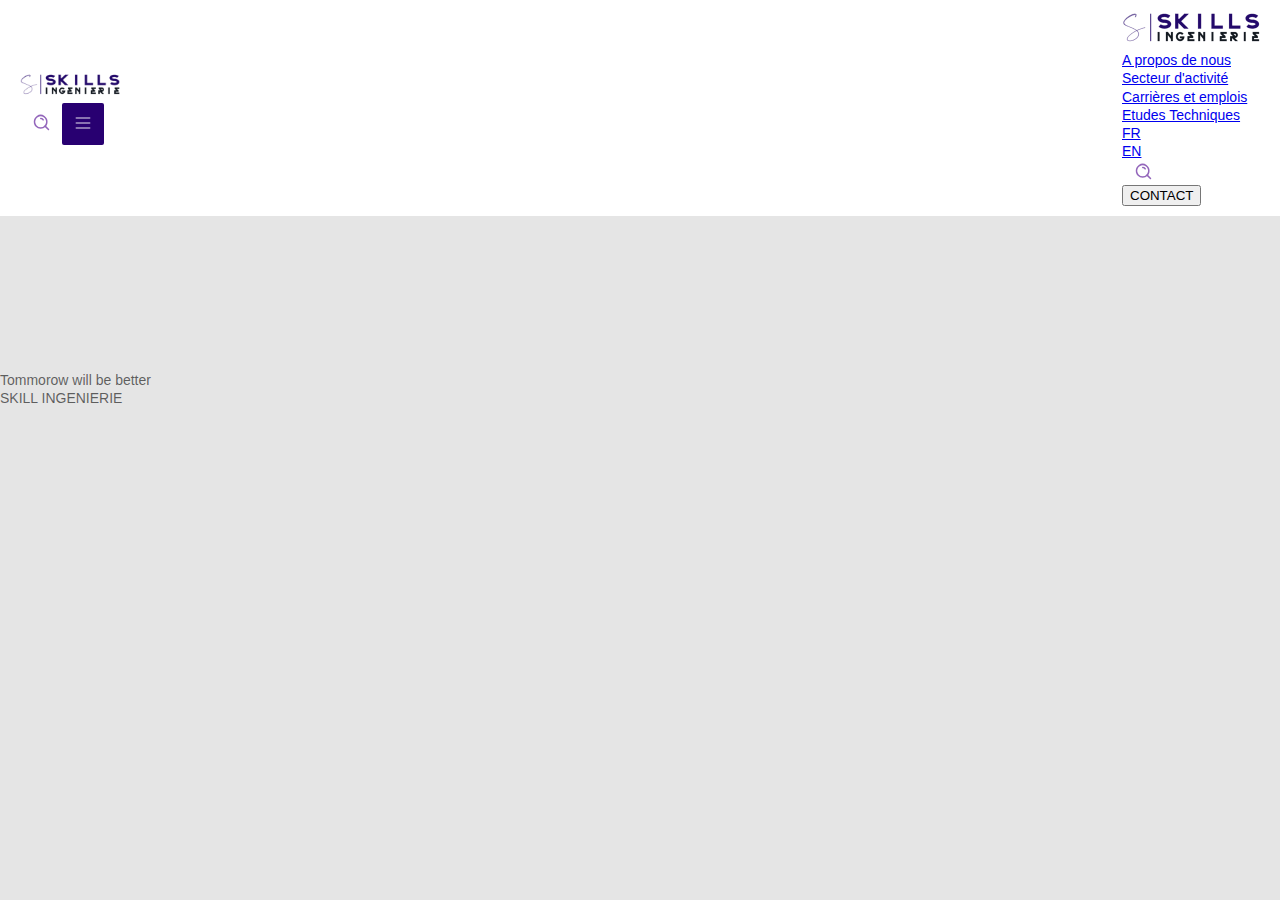
==== Skills_ingenierie/index.html @ a4e81469 "skill ingenierie initialisation" ====
<!DOCTYPE html>
<html lang="en">
<head>
    <meta charset="UTF-8">
    <meta name="viewport" content="width=device-width, initial-scale=1.0">
    <title>SKILLS INGENIERIE - Tomorrow will be better</title>
    <link rel="icon" href="images/icons/icon_l.svg">
    <link rel="stylesheet" href="style.css">
</head>
<body>
    <header class="header">
        <div class="main-header">
            <div class="section-left">
                <div class="logo">
                    <img src="images/logo.png" alt="logo" width="100px" height="auto">
                </div>
            </div>
            <div class="section-right">
                <div class="search-menu">
                    <div class="search">
                        <form action="https://www.google.com?target='_blank'">
                            <input type="text" placeholder="Recherche...">
                        </form>
                           <div>
                            <button type="submit">
                                <i class="search-icon" href="#"></i>
                            </button> 
                           </div>
                                           
                    </div>
                    <div class="menu">
                        <button class="menu-btn">
                            <i class="menu-icon"></i>
                        </button>
                    </div>
                </div>
            </div>
        
        </div>
            <div class="menu-list">
                <a href="#">A propos de nous</a>
                <a href="#">Secteur d'activité</a>
                <a href="#">Carrières et emplois</a>
                <a href="#">Etudes Techniques</a>
            </div>
            <div class="second-header">
                <div class="second-left-section">
                    <div class="logo">
                        <img src="images/logo.png" alt="logo" max-width="138px">
                    </div>
                </div>
                <div class="second-section">
                    <div class="second-menu-list">
                        <div>
                            <a href="#">A propos de nous</a>
                        </div>
                        <div>
                            <a href="#">Secteur d'activité</a>
                        </div>
                        <div>
                            <a href="#">Carrières et emplois</a>
                        </div>
                        <div>
                            <a href="#">Etudes Techniques</a>
                        </div>
                    </div>
                </div>
                <div class="second-right-section">
                        <div class="language">
                            <div class="fr">
                                <a href="#">FR</a>
                            </div>
                            <div class="en">
                                <a href="#">EN</a>
                            </div>
                        </div>
                        <div class="search">
                            <form action="https://www.google.com?target='_blank'">
                                <input type="text" placeholder="Recherche...">
                            </form>
                               <div>
                                <button type="submit">
                                    <i class="search-icon" href="#"></i>
                                </button> 
                               </div>
                                               
                        </div>
                        <div class="Contact">
                            <button class="contact-btn">
                                <a class="contact-link">CONTACT</a>
                            </button>
                        </div>
                </div>
            </div>
            
    </header>
    <main class="main">
        <section>
            <video class="bg-v" src="videos/video.mp4" autoplay muted loop playsinline>
            </video>
            <div class="slogan">
                <div class="text">
                    Tommorow will be better
                </div>
                <div class="name">
                    SKILL INGENIERIE
                </div>
            </div>
        </section>
        <!-- <section class="product-list">
            <div class="product">
                A
            </div>
            <div class="product">
                B
            </div>
            <div class="product">
                C
            </div>
            <div class="product">
                D
            </div>
            <div class="product">
                E
            </div>
        </section> -->
    </main>
    <footer class="footer">

    </footer>
    <script src="script.js"></script>
</body>
</html>
---- Skills_ingenierie/style.css ----
*, *::before, *::after{
    box-sizing: border-box;
}

body{
    /* background-color: #f1f1f1; */
    font-family:"Cairo", sans-serif;
    font-size: 14px;
    line-height: 1.3;
    margin: 0;
    color: rgba(0, 0, 0, 0.6);
    background:rgba(0, 0, 0, 0.1);
    }
/* ----------------------------------------------------header------------------------------------------------------------ */
.header{
    position: sticky;
    top: 0px;
    display: flex;
    flex-wrap: wrap;
    justify-content: space-between;
    align-items: center;
    padding: 10px 20px;
    background-color: white;
}
.search-menu{
    display: flex;
    align-items: center;
}
 .search{
    position: relative;
    display: flex;
 }

.search-icon{
    content: '';
    display: inline-block;
    width: 30px;
    height: 25px;
    vertical-align: middle;
    margin-top: -2px;
    /* margin-right: 8px; */
    opacity: 0.6;
    background: url(images/icons/search.svg) center center / contain no-repeat;
}

.search button {
    position: relative;
    /* right: 0;
    top: 0;
    bottom: 0;  */
    background: none;
    border: none;
    cursor: pointer;
}

.search input[type="text"] {
    display: inline-block;
    position: absolute;
    right: 50px; /* Position initiale */
    top: -9px;
    width: 0;
    opacity: 0; /* Initialement transparent */
    transition: width 0.4s linear, opacity 0.4s linear; /* Transition sur largeur et opacité */
    font-size: 16px;
    padding: 8px;
    margin-right: 10px;
    border: 1px dashed #000000;
    border-radius: 0;
    outline: none;
}

.search input::placeholder {
    color: #462c86;
  }
  
/* ----------------------------------Menu--------------------------- */
.menu-btn{
    width: 42px;
    height: 42px;
    border: none;
    border-radius: 2px;
    background-color: #280071;
    text-align: center;
}

.menu-icon{
    content: '';
    display: inline-block;
    width: 20px;
    height: 20px;
    vertical-align: middle;
    margin-top: -2px;
    opacity: 0.6;
    background: url(images/icons/menu1.svg) center center / contain no-repeat;
}

.menu-list{
    display: none;
    flex-direction: column;
    width: 100%;
    /* background: #626161; */
}

.menu-list a{
    text-decoration: none;
    color: #270070;
    padding: 15px 20px;
}

.menu-list a:hover{
    color: #000000;
}

/* ------------------------------------main-------------- */
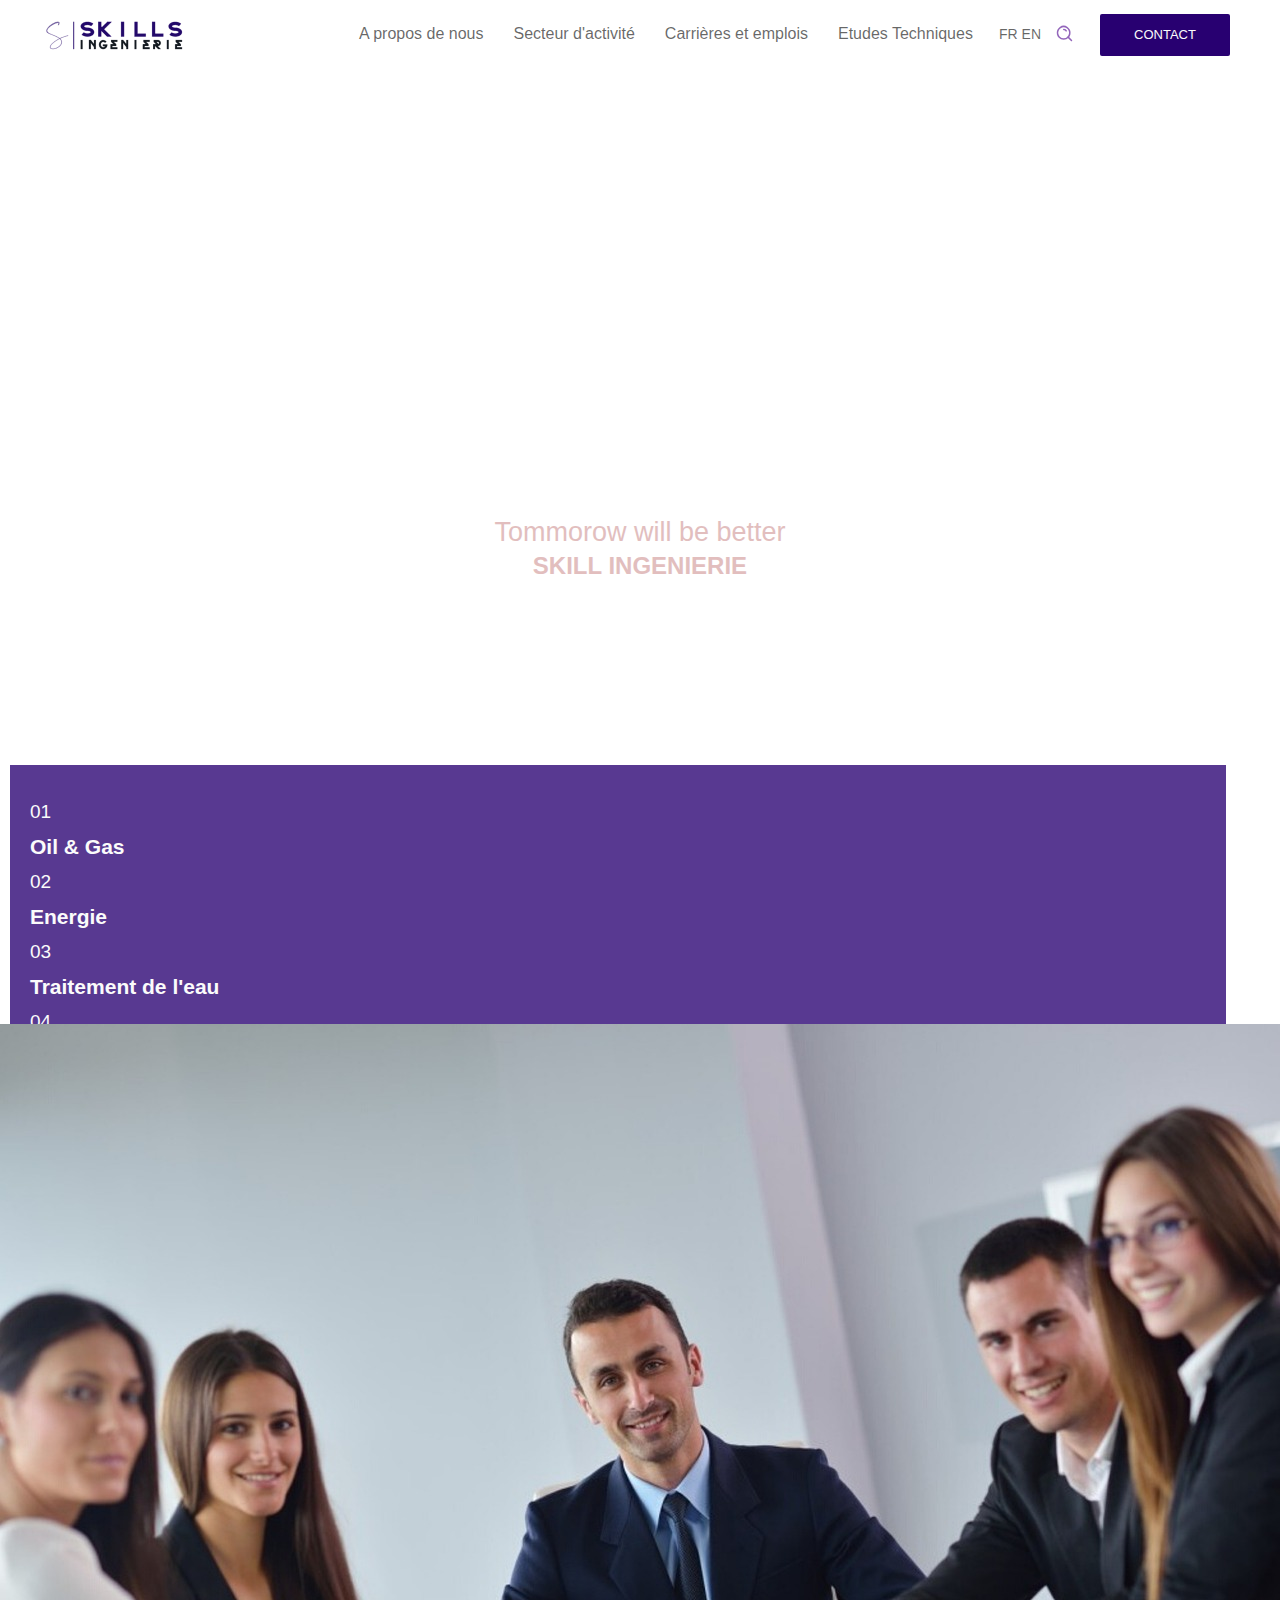
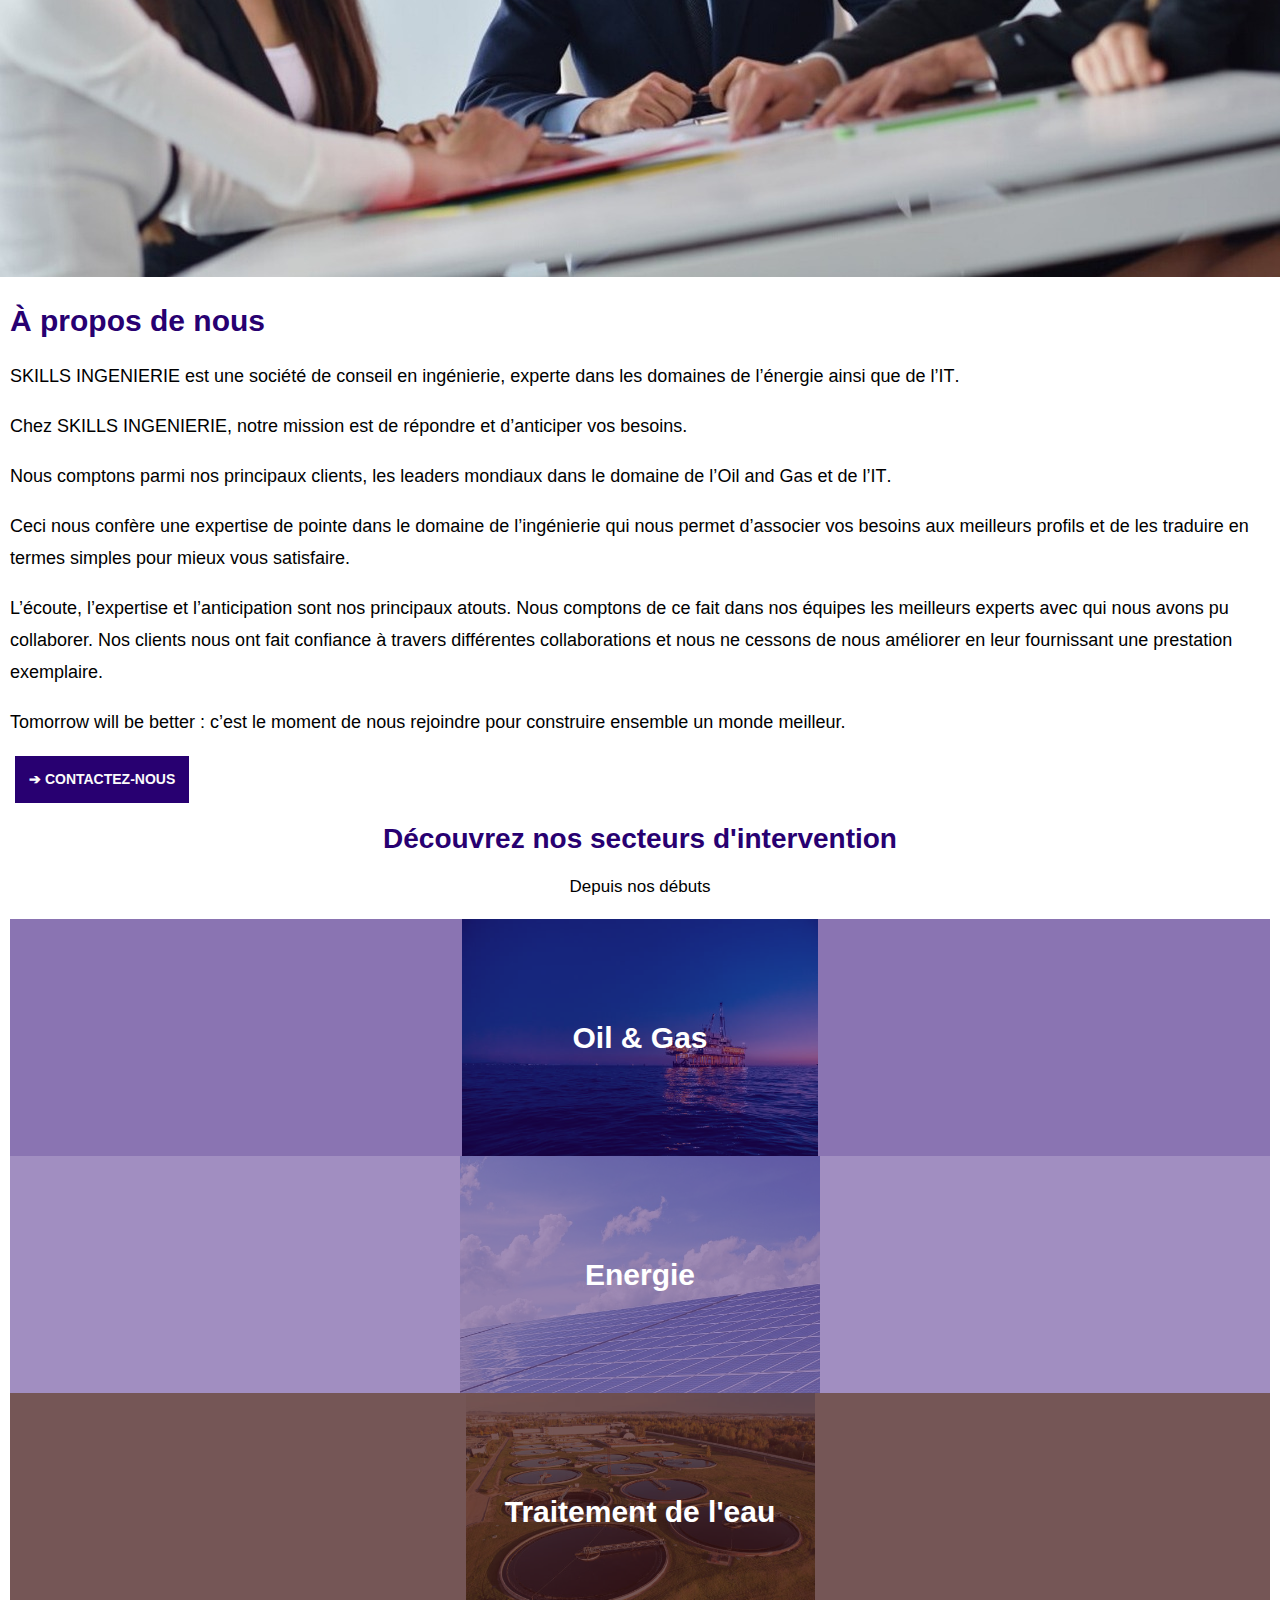
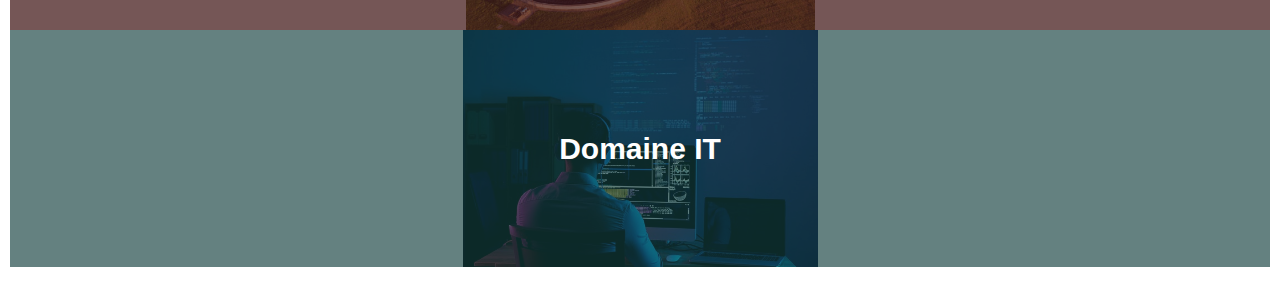
==== commit fbdd11c9: "skill ingenierie:index section product-about_us-areas uploaded" ====
--- a/Skills_ingenierie/index.html
+++ b/Skills_ingenierie/index.html
@@ -96,34 +96,109 @@
     </header>
     <main class="main">
         <section>
-            <video class="bg-v" src="videos/video.mp4" autoplay muted loop playsinline>
-            </video>
-            <div class="slogan">
-                <div class="text">
-                    Tommorow will be better
-                </div>
-                <div class="name">
-                    SKILL INGENIERIE
-                </div>
-            </div>
-        </section>
-        <!-- <section class="product-list">
+            <div class="background-video">
+                <video class="bg-v" src="videos/video.mp4" autoplay muted loop playsinline>
+                </video>
+            </div>
+            <div class="overlay">
+                <div class="slogan">
+                    <h2>Tommorow will be better</h2>
+                    <h1>SKILL INGENIERIE</h1>
+                </div>
+            </div>
+        </section>
+        <section>
             <div class="product">
-                A
-            </div>
-            <div class="product">
-                B
-            </div>
-            <div class="product">
-                C
-            </div>
-            <div class="product">
-                D
-            </div>
-            <div class="product">
-                E
-            </div>
-        </section> -->
+                <div class="item">
+                    <h3>01</h3>
+                    <h2>Oil & Gas</h2>
+                </div>
+
+                <div class="item">
+                    <h3>02</h3>
+                    <h2>Energie</h2>
+                </div>
+                
+                <div class="item">
+                    <h3>03</h3>
+                    <h2>Traitement de l'eau</h2>
+                </div>
+                
+                <div class="item">
+                    <h3>04</h3>
+                    <h2>Domaine IT</h2>
+                </div>
+            </div>
+        </section>
+        <section class="about-us">
+            <div class="illustrate">
+                <img src="images/meeting.jpg" alt="Team-work">
+            </div>
+            <div class="description">
+                <h1>&#192; propos de nous</h1>
+                <p>
+                   <strong>SKILLS INGENIERIE</strong>  est une société de conseil en ingénierie, experte dans les domaines de l’énergie ainsi que de <strong>l’IT</strong>.
+                </p>
+                <p>
+                    Chez <strong>SKILLS INGENIERIE</strong>, notre mission est de répondre et d’anticiper vos besoins.
+                </p>
+                <p>
+                    Nous comptons parmi nos principaux clients, les leaders mondiaux dans le domaine de l’<strong>Oil</strong> and Gas et de <strong>l’IT</strong>.
+                </p>
+                <p>
+                    Ceci nous confère une expertise de pointe dans le domaine de l’ingénierie qui nous permet d’associer vos besoins aux meilleurs profils et de les traduire en termes simples pour mieux vous satisfaire.
+                </p>
+                <p>
+                    L’écoute, l’expertise et l’anticipation sont nos principaux atouts. Nous comptons de ce fait dans nos équipes les meilleurs experts avec qui nous avons pu collaborer. Nos clients nous ont fait confiance à travers différentes collaborations et nous ne cessons de nous améliorer en leur fournissant une prestation exemplaire. 
+                </p>
+                <p>
+                    <strong>Tomorrow will be better</strong> : c’est le moment de nous rejoindre pour construire ensemble un monde meilleur.
+                </p>
+            </div>
+        </section>
+        <section class="contact-us">
+            <div class="button">
+                <a href="#">&#10132; CONTACTEZ-NOUS</a>
+            </div>
+        </section>
+        <section class="areas">
+            <div class="title">
+                <h1>Découvrez nos secteurs d'intervention</h1>
+            </div>
+            <div class="subtitle">
+                Depuis nos débuts
+            </div>
+            <div class="areas-illustration">
+                <div class="area-content oil-gas">
+                    <div class="oil-bg">
+                        <a class="oil">
+                            Oil & Gas
+                        </a>
+                    </div>
+                </div>
+                <div class="area-content area-energie">
+                    <div class="energie-bg">
+                        <a class="energie">
+                            Energie
+                        </a>
+                    </div>
+                </div>
+                <div class="area-content area-water">
+                    <div class="water-bg">
+                        <a class="water">
+                            Traitement de l'eau
+                        </a>
+                    </div>
+                </div>
+                <div class="area-content area-tech">
+                    <div class="tech-bg">
+                        <a class="tech">
+                            Domaine IT
+                        </a>
+                    </div>
+                </div>
+            </div>
+        </section>
     </main>
     <footer class="footer">
 
--- a/Skills_ingenierie/style.css
+++ b/Skills_ingenierie/style.css
@@ -9,19 +9,42 @@
     line-height: 1.3;
     margin: 0;
     color: rgba(0, 0, 0, 0.6);
-    background:rgba(0, 0, 0, 0.1);
+    background:rgb(255, 255, 255);
+    }
+
+    a{
+        text-decoration: none;
+        color: inherit;
     }
 /* ----------------------------------------------------header------------------------------------------------------------ */
 .header{
-    position: sticky;
-    top: 0px;
     display: flex;
     flex-wrap: wrap;
     justify-content: space-between;
     align-items: center;
     padding: 10px 20px;
     background-color: white;
-}
+    padding: 5px 0;
+    height: auto;
+}
+
+.main-header{
+    display: flex;
+    justify-content: space-between;
+    width: 100%;
+}
+
+.second-header{
+    display: none;
+}
+
+.logo{
+    padding: 13px 0;
+    margin-left: 10px;
+    max-width: 138px;
+    /* height: 37px; */
+}
+
 .search-menu{
     display: flex;
     align-items: center;
@@ -81,17 +104,19 @@
     border-radius: 2px;
     background-color: #280071;
     text-align: center;
+    margin-right: 10px;
 }
 
 .menu-icon{
-    content: '';
+    content: url('images/icons/menu1.svg');
+    color: #fbfbfb;
     display: inline-block;
     width: 20px;
     height: 20px;
     vertical-align: middle;
     margin-top: -2px;
     opacity: 0.6;
-    background: url(images/icons/menu1.svg) center center / contain no-repeat;
+    /* background: url(images/icons/menu1.svg) center center / contain no-repeat; */
 }
 
 .menu-list{
@@ -111,4 +136,272 @@
     color: #000000;
 }
 
+
+
 /* ------------------------------------main-------------- */
+
+.background-video{
+    position: relative;
+    width: 100%;
+    height: 75vh;
+    overflow: hidden;
+}
+
+.bg-v{
+    /* width: 100%;
+    height: 100vh;
+    position: absolute;
+    overflow: hidden; */
+    position: absolute;
+    top: 0;
+    left: 0;
+    width: 100%;
+    height: 100%;
+    object-fit: cover; /* Important pour que la vidéo couvre toute la surface */
+    /* transform: translate(-50%, -52%); */
+    z-index: -1;
+}
+
+
+.overlay{
+    position: absolute;
+    top: 12%;
+    left: 0;
+    z-index: -1;
+    width: 100%;
+    height: 100%;
+    display: flex;
+    flex-direction: column;
+    justify-content: center;
+    align-items: center;
+    text-align: center;
+}
+
+.slogan{
+    color: #e2bebe;
+    margin-bottom: 20px;
+}
+
+.slogan h1{
+    font-size: 1.5rem;
+    font-weight: 600;
+    margin: 0;
+}
+
+.slogan h2{
+    font-size: 27px;
+    font-weight: 500;
+    margin: 0;
+}
+
+.product{
+    position: absolute;
+    top: 85%;
+    width: 95%;
+    z-index: -1;
+    padding: 20px;
+    margin-left: 10px;
+    background: rgba(40, 0, 113, 0.775);
+}
+
+.item{
+    color: #fbfbfb;
+    line-height: 1rem;
+}
+
+.item h3{
+    font-size: 19px;
+    font-weight: 500;
+}
+.about-us{
+    position: relative;
+    margin-top: 280px;
+    /* top: 170%; */
+}
+
+.illustrate img{
+    width: 100%;
+    height: 100%;
+    object-fit: contain;
+}
+
+.description{
+    padding-left: 10px;
+}
+
+.description h1{
+    color: #280071;
+    font-size: 30px;
+}
+
+.description p{
+    color: #000000;
+    font-size: 18px;
+    line-height: 2rem;
+    font-weight: 100;
+}
+
+.button{
+    display: inline-block;
+    margin: 0 15px;
+    padding: 13px;
+    border: solid 1px #280071;
+    background-color: #280071;
+}
+
+.button a{
+    color: #fbfbfb;
+    font-weight: bold;
+}
+
+.title ,.subtitle{
+    display: flex;
+    justify-content: space-around;
+}
+
+.title h1{
+    font-size: 28px;
+    font-weight:600;
+    text-align: center;
+    color: #280071;
+}
+
+.subtitle{
+    font-size: 17px;
+    font-weight: 300;
+    color: #000000;
+}
+
+.areas-illustration{
+    margin: 20px 10px;
+    display: flex;
+    flex-direction: column;
+}
+
+.area-content {
+    width: 100%;
+    height: 237px;
+    background-position: center center;
+    background-repeat: no-repeat;
+    background-size: contain;
+}
+
+.oil-gas{
+    background-image: url(images/oil&gas3.jpg);
+}
+.area-tech{
+    background-image: url(images/software.jpg);
+}
+
+.area-energie {
+    background-image: url(images/photovoltaic.jpg);
+}
+
+.area-water {
+    background-image: url(images/water2.jpg);
+}
+
+.area-content div{
+    position: relative;
+    z-index: 0;
+    width: calc(100%);
+    height: calc(100%);
+    display: flex;
+    justify-content: center;
+    align-items: center;
+    background-color: #2800718b; 
+}
+
+.area-content .energie-bg{
+    background-color: #765ba5af;
+}
+.area-content .water-bg{
+    background-color: #3f1313b7;
+}
+.area-content .tech-bg{
+    background-color: #133f3da7;
+}
+
+.oil,
+.energie,
+.water,
+.tech{
+    color: #ffff;
+    font-size: 30px;
+    font-weight: bold;
+}
+/*--------------------------------------media-------------------*/
+@media screen and (min-width : 560px) {
+    .main-header{
+        display: none;
+    }
+
+    .second-header{
+        display: flex;
+        justify-content: space-between;
+        width: 100%;
+        height: 59px;
+    }
+
+    .second-header{
+        max-width: 1240px;
+        margin: 0 auto;
+        padding: 0 15px;
+    }
+
+    .second-section{
+        /* margin: 20px 0; */
+        display: flex;
+        align-items: center;
+    }
+
+    .second-left-section{
+        width: 300px;
+    }
+
+    .second-right-section{
+        display: flex;
+        align-items: center;
+    }
+    
+    .language{
+        display: flex;
+        align-items: center;
+    }
+
+    .language div{
+        text-decoration: none;
+        margin: 0 2px;
+    }
+
+    .language a{
+        text-decoration: none;
+    }
+
+    .contact-btn{
+        width: 130px;
+        height: 42px;
+        margin: 0 15px;
+        border: none;
+        border-radius: 2px;
+        background-color: #280071;
+        text-align: center;
+    }
+
+    .contact-link{
+        color:#fbfbfb;
+        font-size: 13px;
+    }
+
+    .second-menu-list{
+        display: flex;
+        justify-content: space-between;
+        font-size: 16px;
+    }
+
+    .second-menu-list a{
+        text-decoration: none;
+        padding: 0 15px;
+        
+    }
+}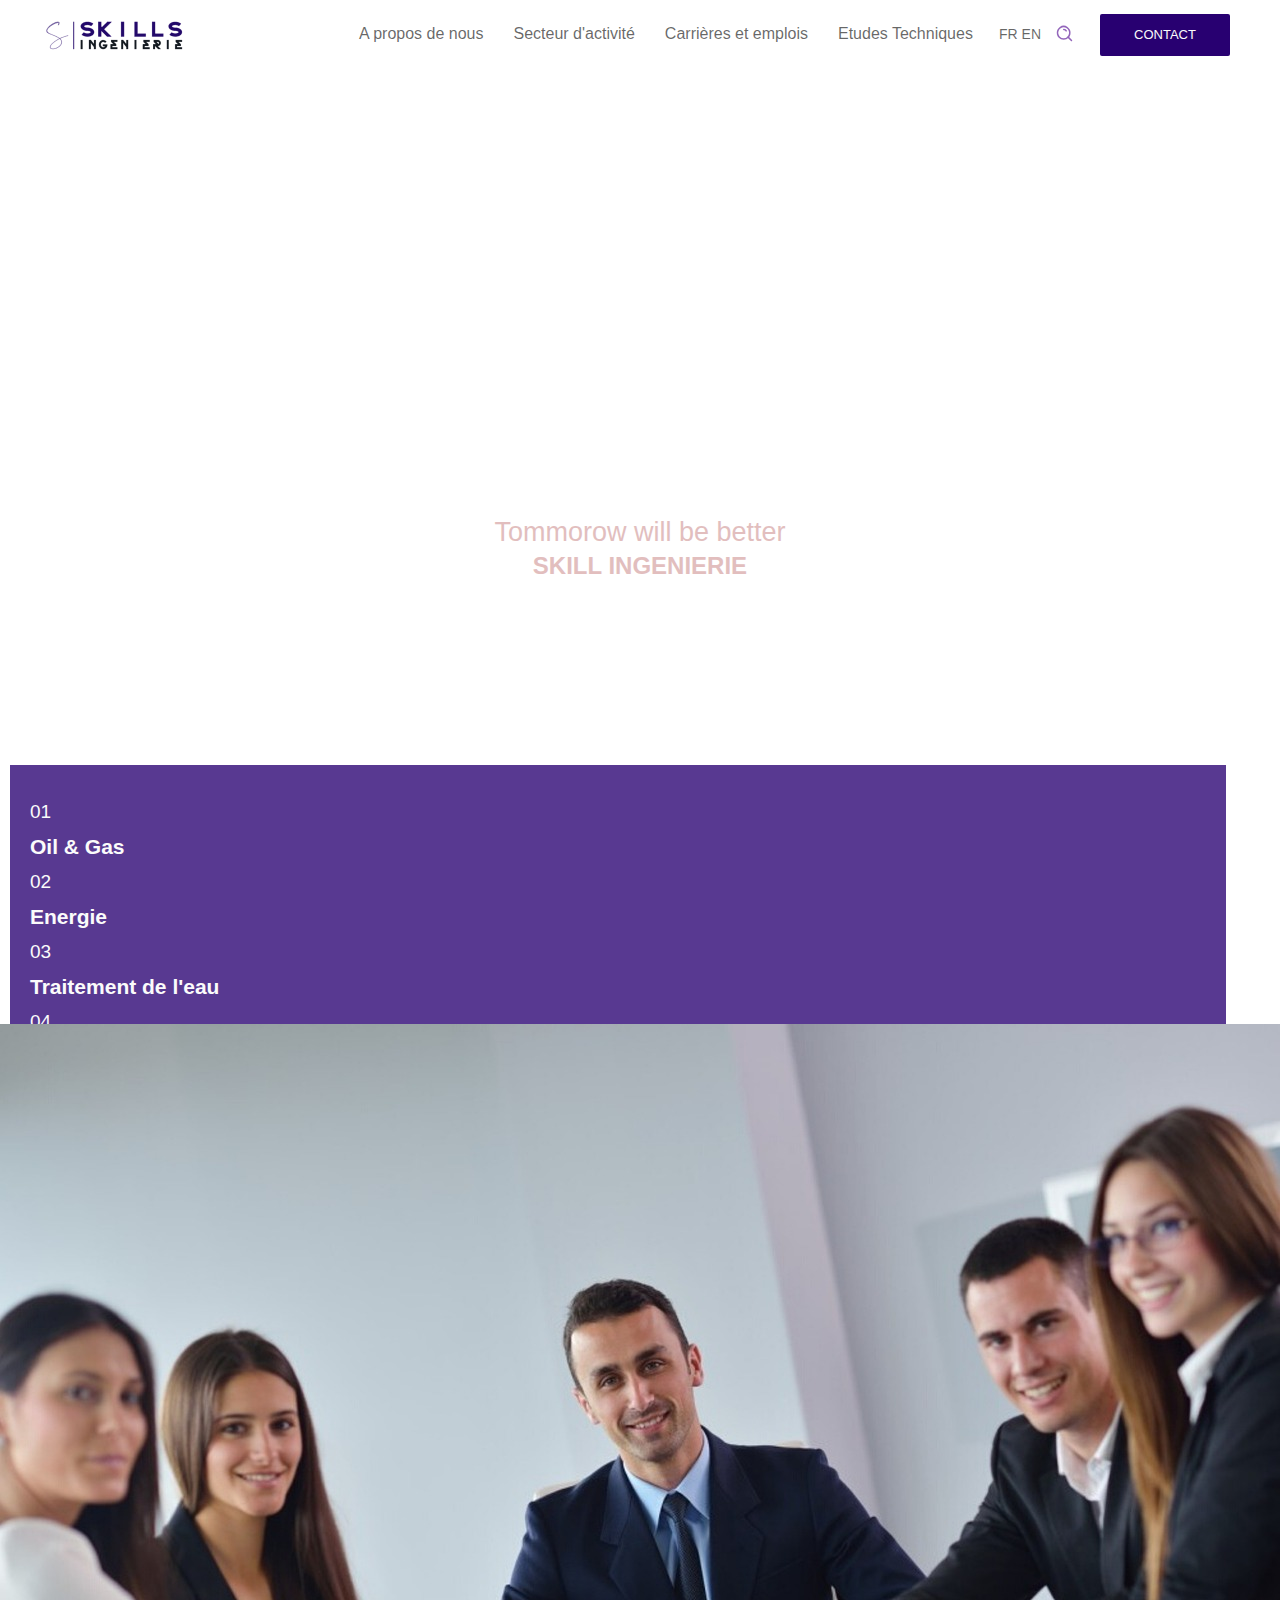
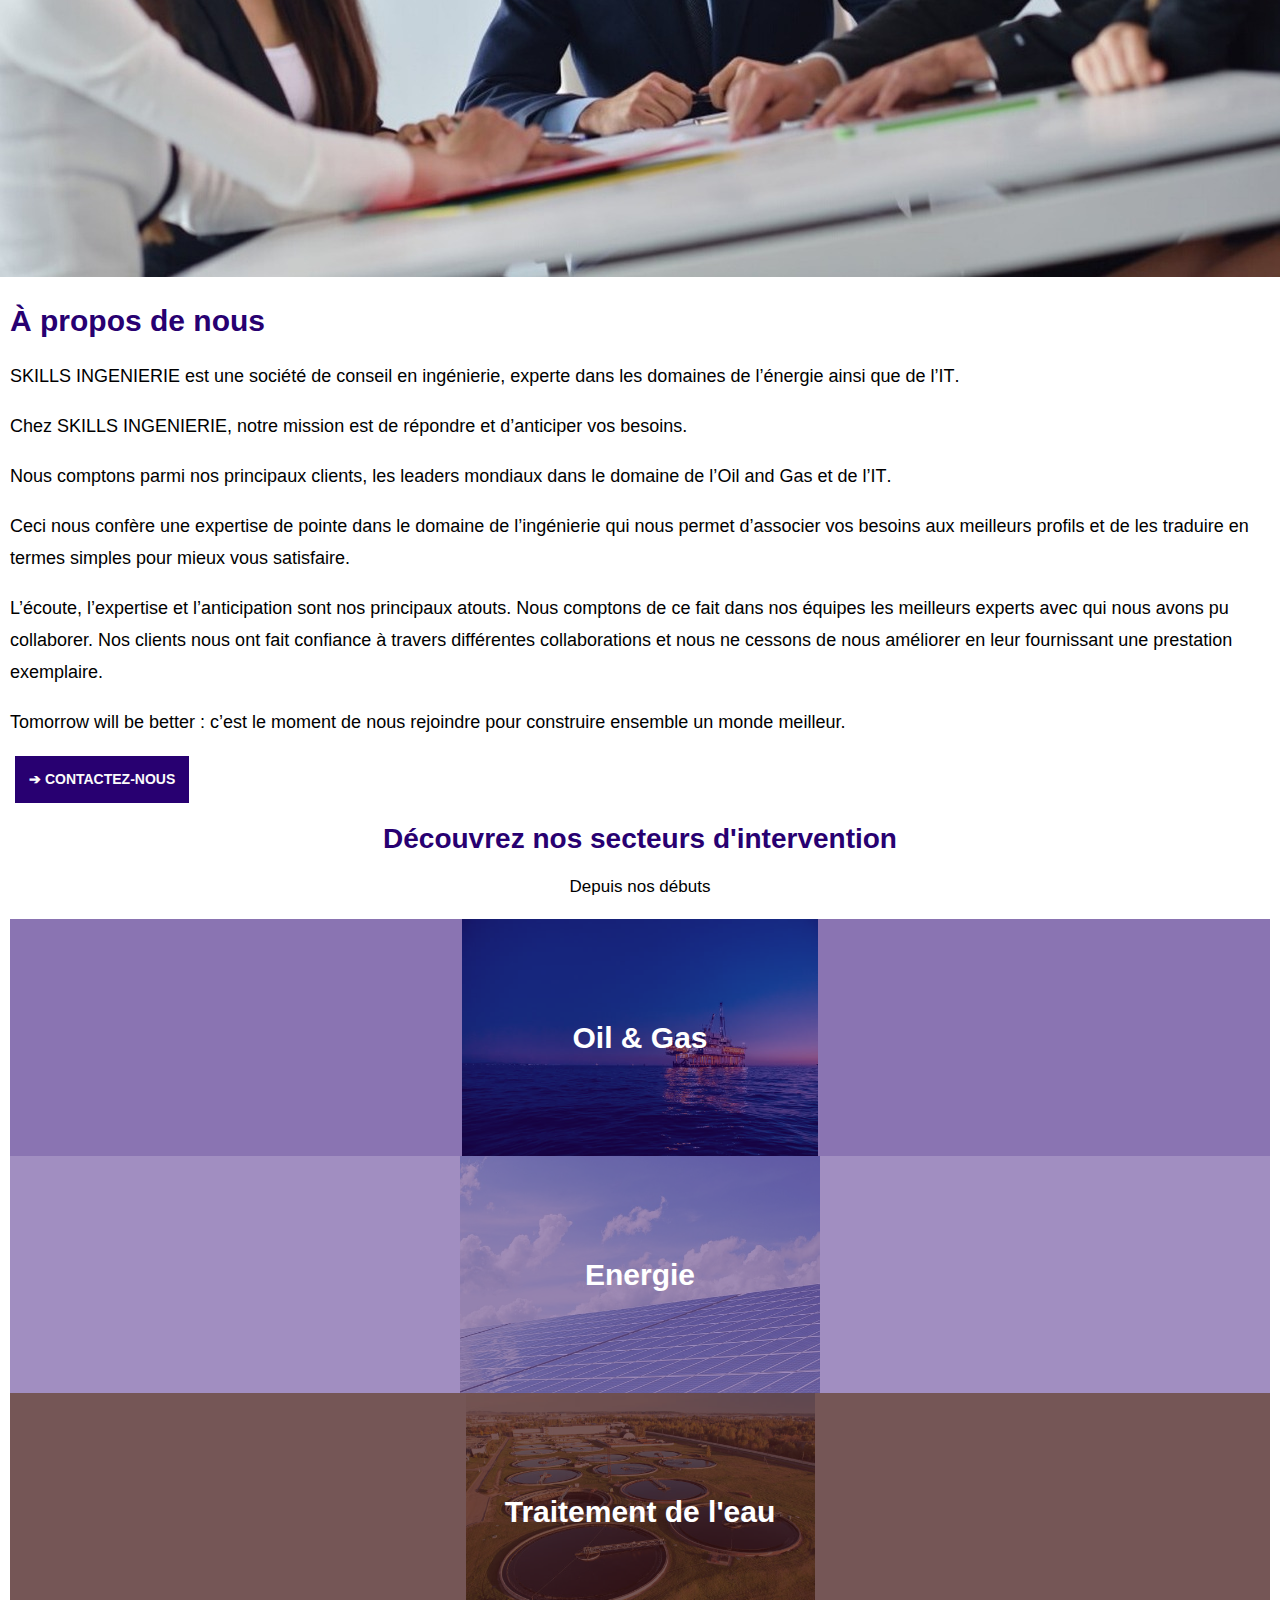
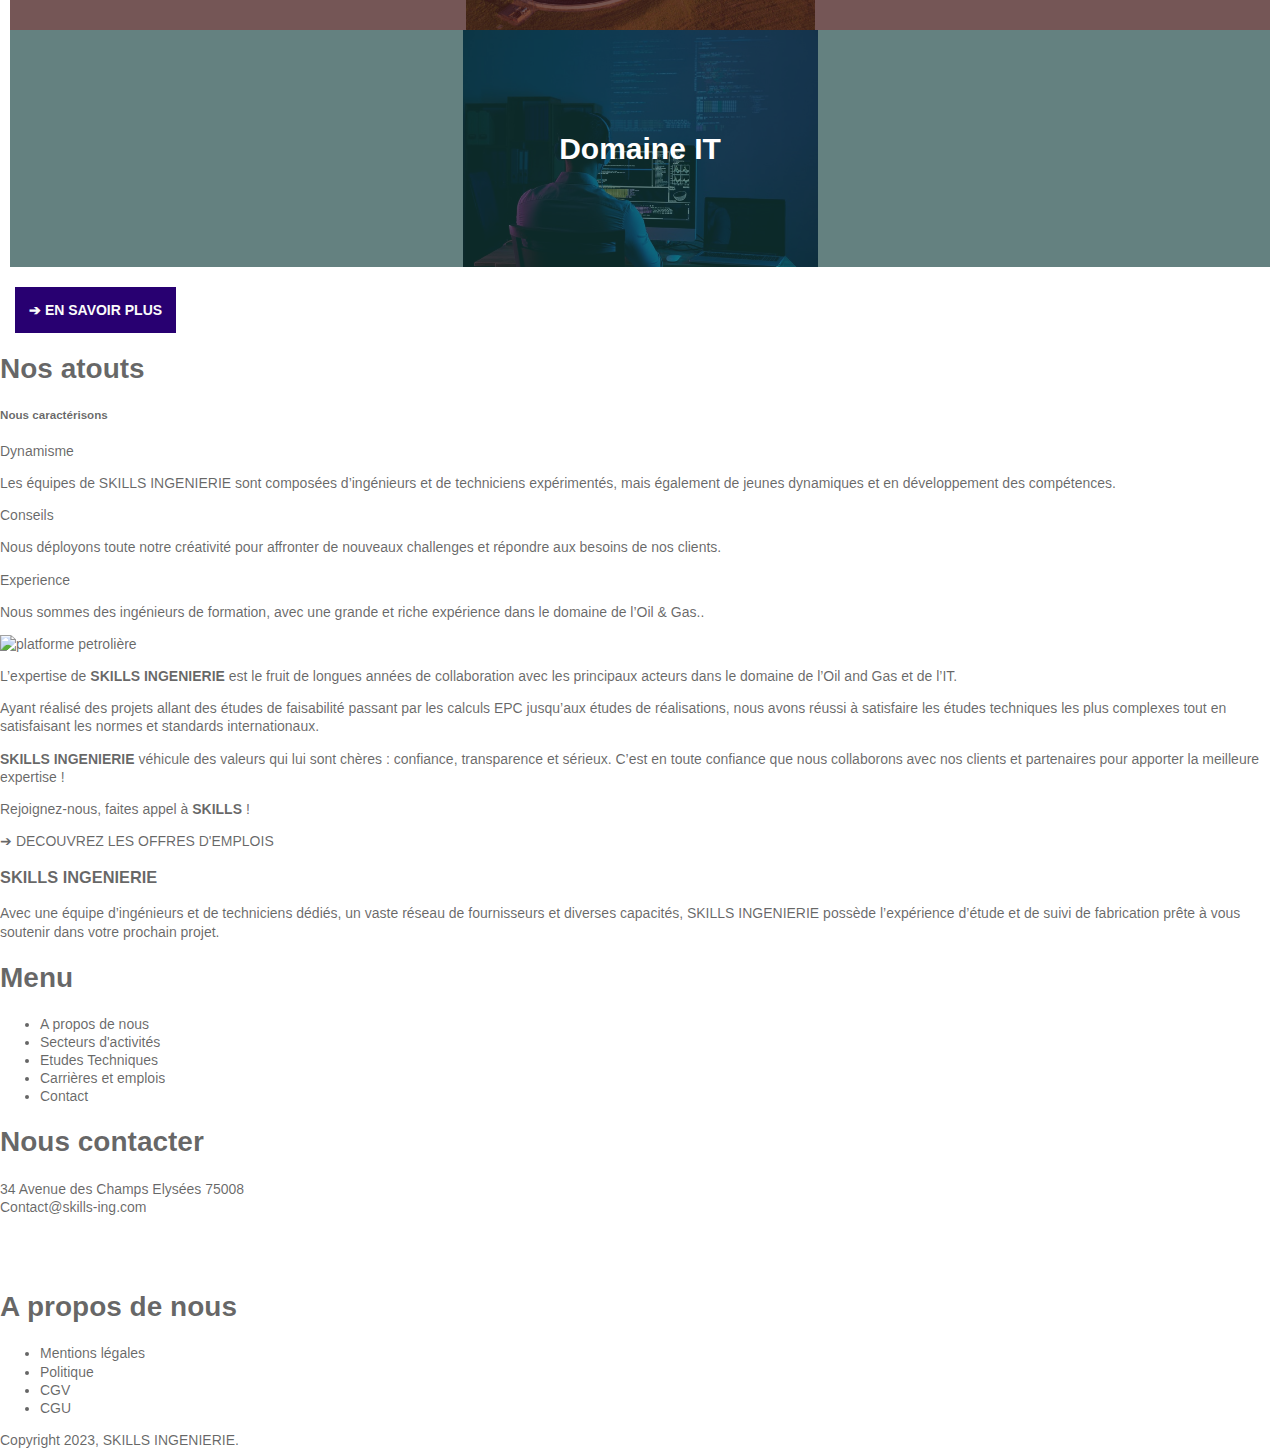
==== commit d689d2f3: "Skills_ingenierie/index.html upload" ====
--- a/Skills_ingenierie/index.html
+++ b/Skills_ingenierie/index.html
@@ -6,6 +6,9 @@
     <title>SKILLS INGENIERIE - Tomorrow will be better</title>
     <link rel="icon" href="images/icons/icon_l.svg">
     <link rel="stylesheet" href="style.css">
+    <link rel="stylesheet" href="https://fonts.googleapis.com/icon?family=Material+Icons">
+    <script src='https://kit.fontawesome.com/a076d05399.js' crossorigin='anonymous'></script>
+
 </head>
 <body>
     <header class="header">
@@ -95,7 +98,7 @@
             
     </header>
     <main class="main">
-        <section>
+        <section class="main-intro">
             <div class="background-video">
                 <video class="bg-v" src="videos/video.mp4" autoplay muted loop playsinline>
                 </video>
@@ -107,7 +110,7 @@
                 </div>
             </div>
         </section>
-        <section>
+        <section class="product-presentation">
             <div class="product">
                 <div class="item">
                     <h3>01</h3>
@@ -199,9 +202,135 @@
                 </div>
             </div>
         </section>
+        <section class="knowmore">
+            <div class="button">
+                <a href="#">&#10132; EN SAVOIR PLUS</a>
+            </div>
+        </section>
+        <section class="strong-desc">
+            <h1>Nos atouts</h1>
+            <h5>Nous caractérisons</h5>
+            <div class="strong-point">
+                <div class="strong strong-1">
+                    <div class="strong-title">
+                        Dynamisme
+                    </div>
+                    <div class="strong-description">
+                        <p>
+                            Les équipes de SKILLS INGENIERIE sont composées d’ingénieurs et de techniciens expérimentés, mais également de jeunes dynamiques et en développement des compétences.   
+                        </p>
+                    </div>
+                </div>
+                <div class="strong strong-2">
+                    <div class="strong-title">
+                        Conseils
+                    </div>
+                    <div class="strong-description">
+                        <p>
+                            Nous déployons toute notre créativité pour affronter de nouveaux challenges et répondre aux besoins de nos clients.   
+                        </p>
+                    </div>
+                </div>
+                <div class="strong strong-3">
+                    <div class="strong-title">
+                        Experience
+                    </div>
+                    <div class="strong-description">
+                        <p>
+                            Nous sommes des ingénieurs de formation, avec une grande et riche expérience dans le domaine de l’Oil & Gas..   
+                        </p>
+                    </div>
+                </div>
+            </div>
+        </section>
+        <section class="main-desc">
+            <div class="img-desc">
+                <img src="images/platform1.jpg" width="100%" height="300px" alt="platforme petrolière">
+            </div>
+            <div class="desc">
+                <p>
+                    L’expertise de <strong>SKILLS INGENIERIE</strong> est le fruit de longues années de collaboration avec les principaux acteurs dans le domaine de l’Oil and Gas et de l’IT.
+                </p>
+                <p>
+                    Ayant réalisé des projets allant des études de faisabilité passant par les calculs EPC jusqu’aux études de réalisations, nous avons réussi à satisfaire les études techniques les plus complexes tout en satisfaisant les normes et standards internationaux.
+                </p>
+                <p>
+                    <strong>SKILLS INGENIERIE</strong> véhicule des valeurs qui lui sont chères : confiance, transparence et sérieux. C’est en toute confiance que nous collaborons avec nos clients et partenaires pour apporter la meilleure expertise !
+                </p>
+                <p>
+                    Rejoignez-nous, faites appel à <strong>SKILLS</strong> !
+                </p>
+            </div>
+        </section>
+        <section class="job-offer">
+            <div class="button-job">
+                <a href="#">&#10132; DECOUVREZ LES OFFRES D'EMPLOIS</a>
+            </div>
+        </section>
     </main>
     <footer class="footer">
-
+        <section class="main-footer">
+            <div class="footer-background">
+                <div class="footer-description">
+                    <h3>
+                        SKILLS INGENIERIE
+                    </h3>
+                    <p>
+                        Avec une équipe d’ingénieurs et de techniciens dédiés, un vaste réseau de fournisseurs et diverses capacités, SKILLS INGENIERIE possède l’expérience d’étude et de suivi de fabrication prête à vous soutenir dans votre prochain projet.
+                    </p>
+                </div>
+            </div>
+            <div class="useful">
+                <div class="useful-menu">
+                    <h1>Menu</h1>
+                    <ul>
+                        <li><a href="#">A propos de nous</a></li>
+                        <li><a href="#">Secteurs d'activités</a></li>
+                        <li><a href="#">Etudes Techniques</a></li>
+                        <li><a href="#">Carrières et emplois</a></li>
+                        <li><a href="#">Contact</a></li>
+                    </ul>
+                </div>
+                <div class="useful-contact">
+                    <h1>Nous contacter</h1>
+                    <div class="contacts">
+                        <div class="location">
+                            <a href="#">34 Avenue des Champs Elysées 75008</a>
+                        </div>
+                        <div class="mail">
+                            <a href="#">Contact@skills-ing.com</a>
+                        </div>
+                    </div>
+                    <div class="social-media">
+                        
+                        <div class="facebook">                    
+                            <a href="#"><img src="images/icons/facebook-v2.svg" width="50px" alt=""></a>
+                        </div>
+                        <div class="linkedin">
+                            <a href="#"><img src="images/icons/linkedin.svg" width="50px" alt=""></a>
+                        </div>
+                        <div class="twitter">
+                            <a href="#"><img src="images/icons/twitter.svg" width="50px" alt=""></a>
+                        </div>
+                    </div>
+                    
+                </div>
+                <div class="useful-about">
+                    <h1>A propos de nous</h1>
+                    <ul>
+                        <li><a href="#">Mentions légales</a></li>
+                        <li><a href="#">Politique</a></li>
+                        <li><a href="#">CGV</a></li>
+                        <li><a href="#">CGU</a></li>
+                    </ul>
+                </div>
+            </div>
+        </section>
+        <section class="rights">
+            <div class="copyright">
+                Copyright 2023, SKILLS INGENIERIE.
+            </div>
+        </section>
     </footer>
     <script src="script.js"></script>
 </body>
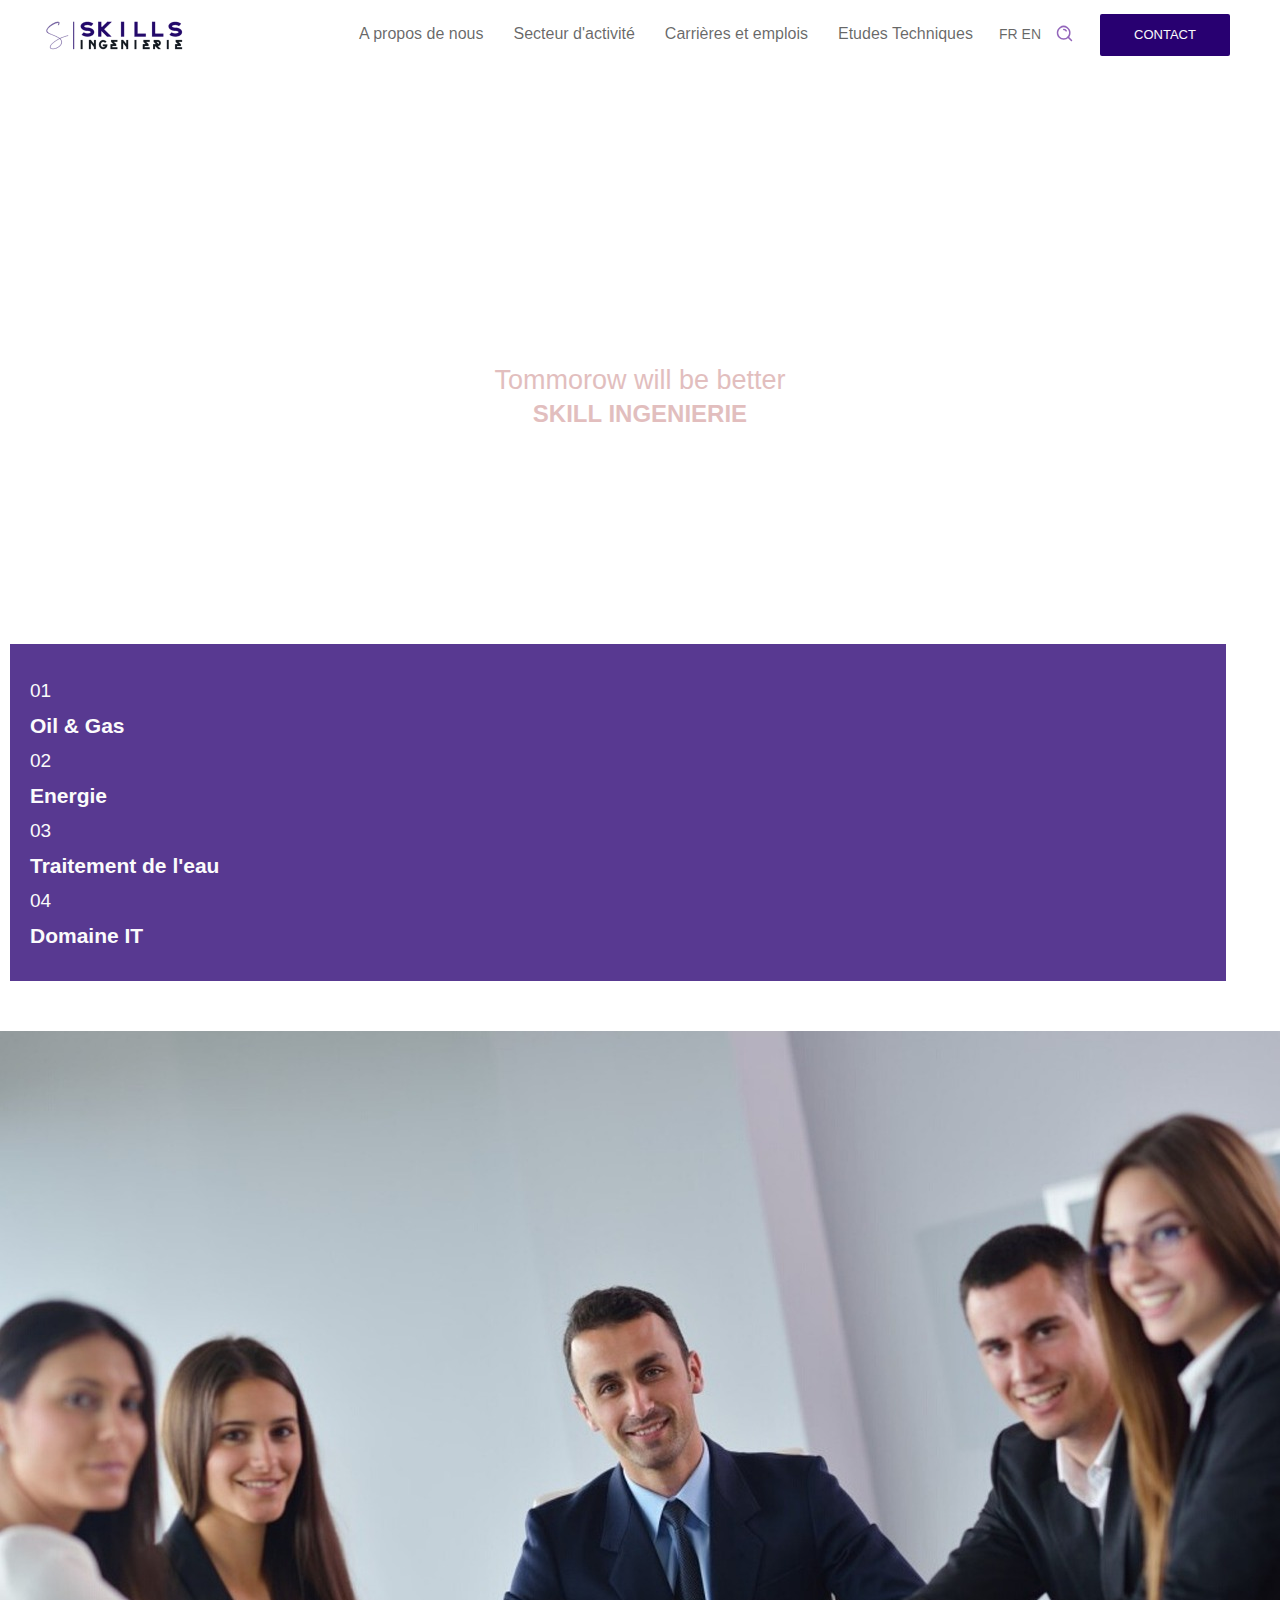
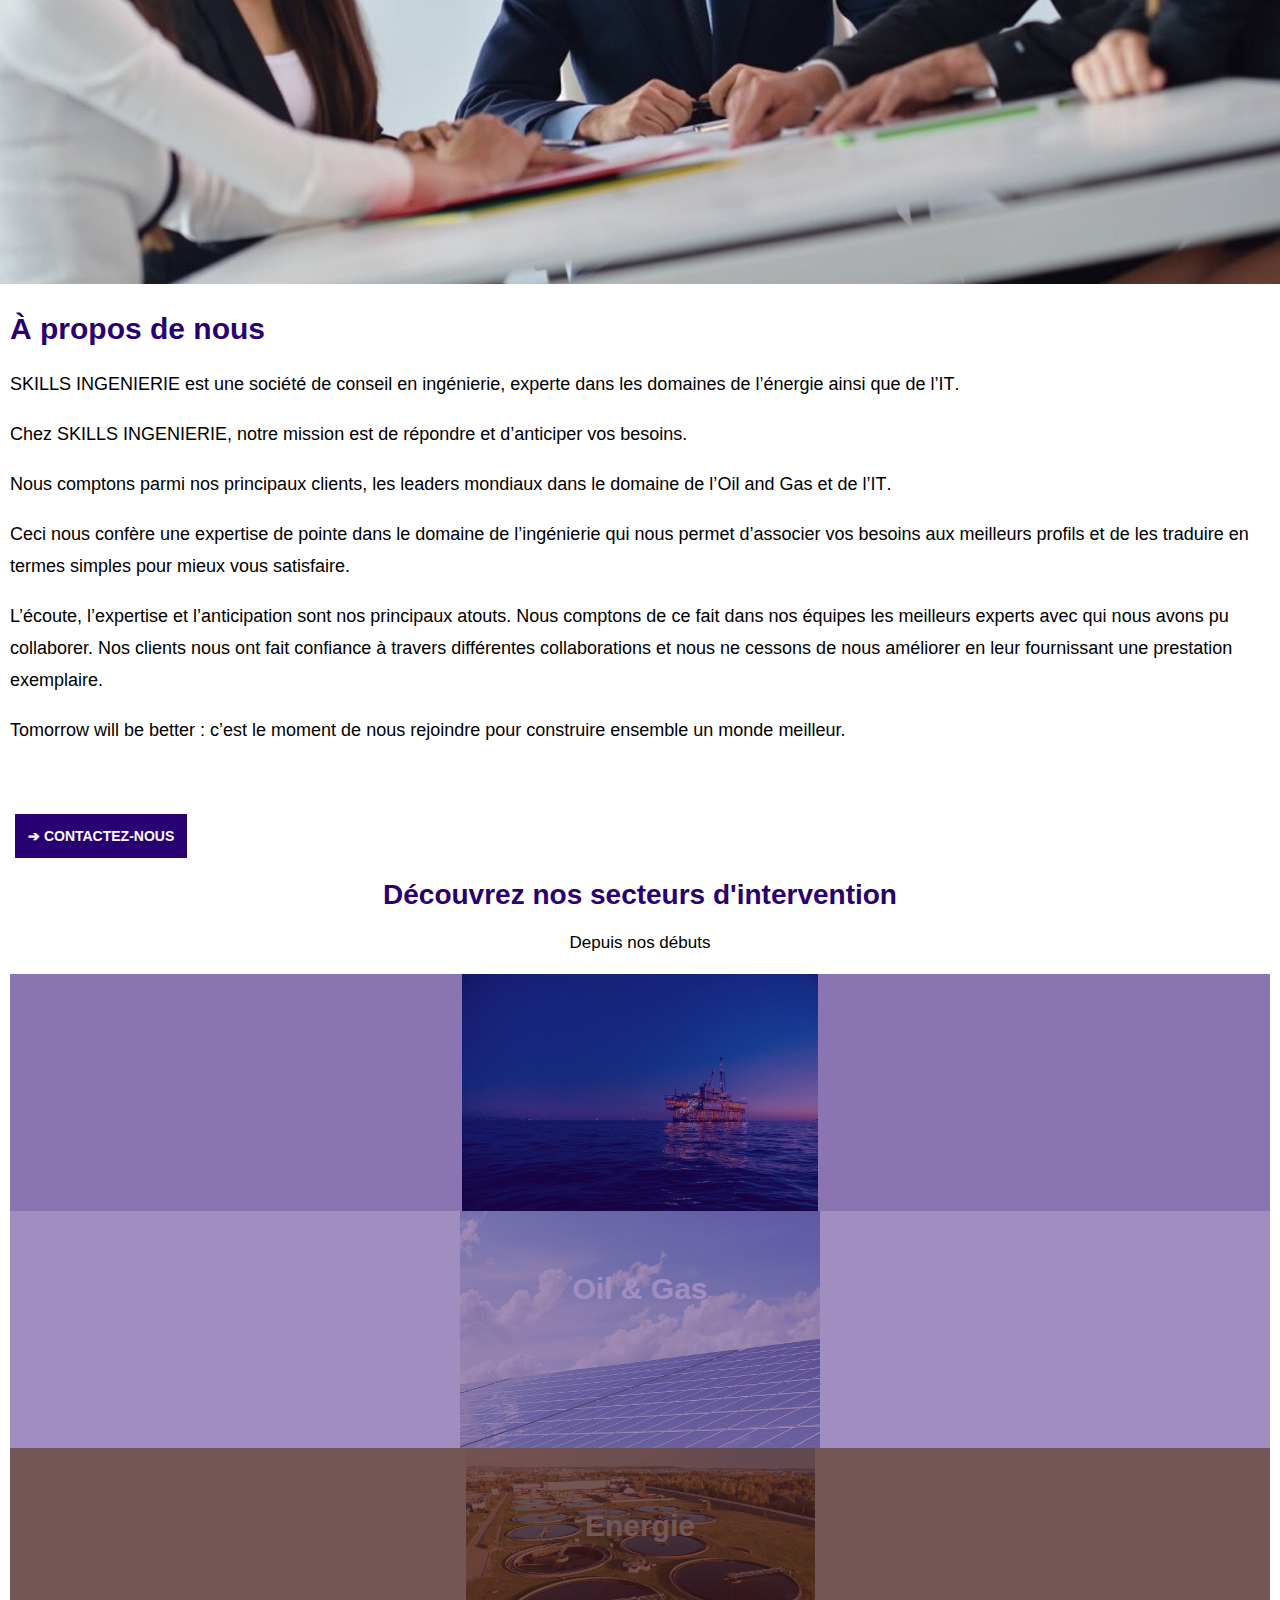
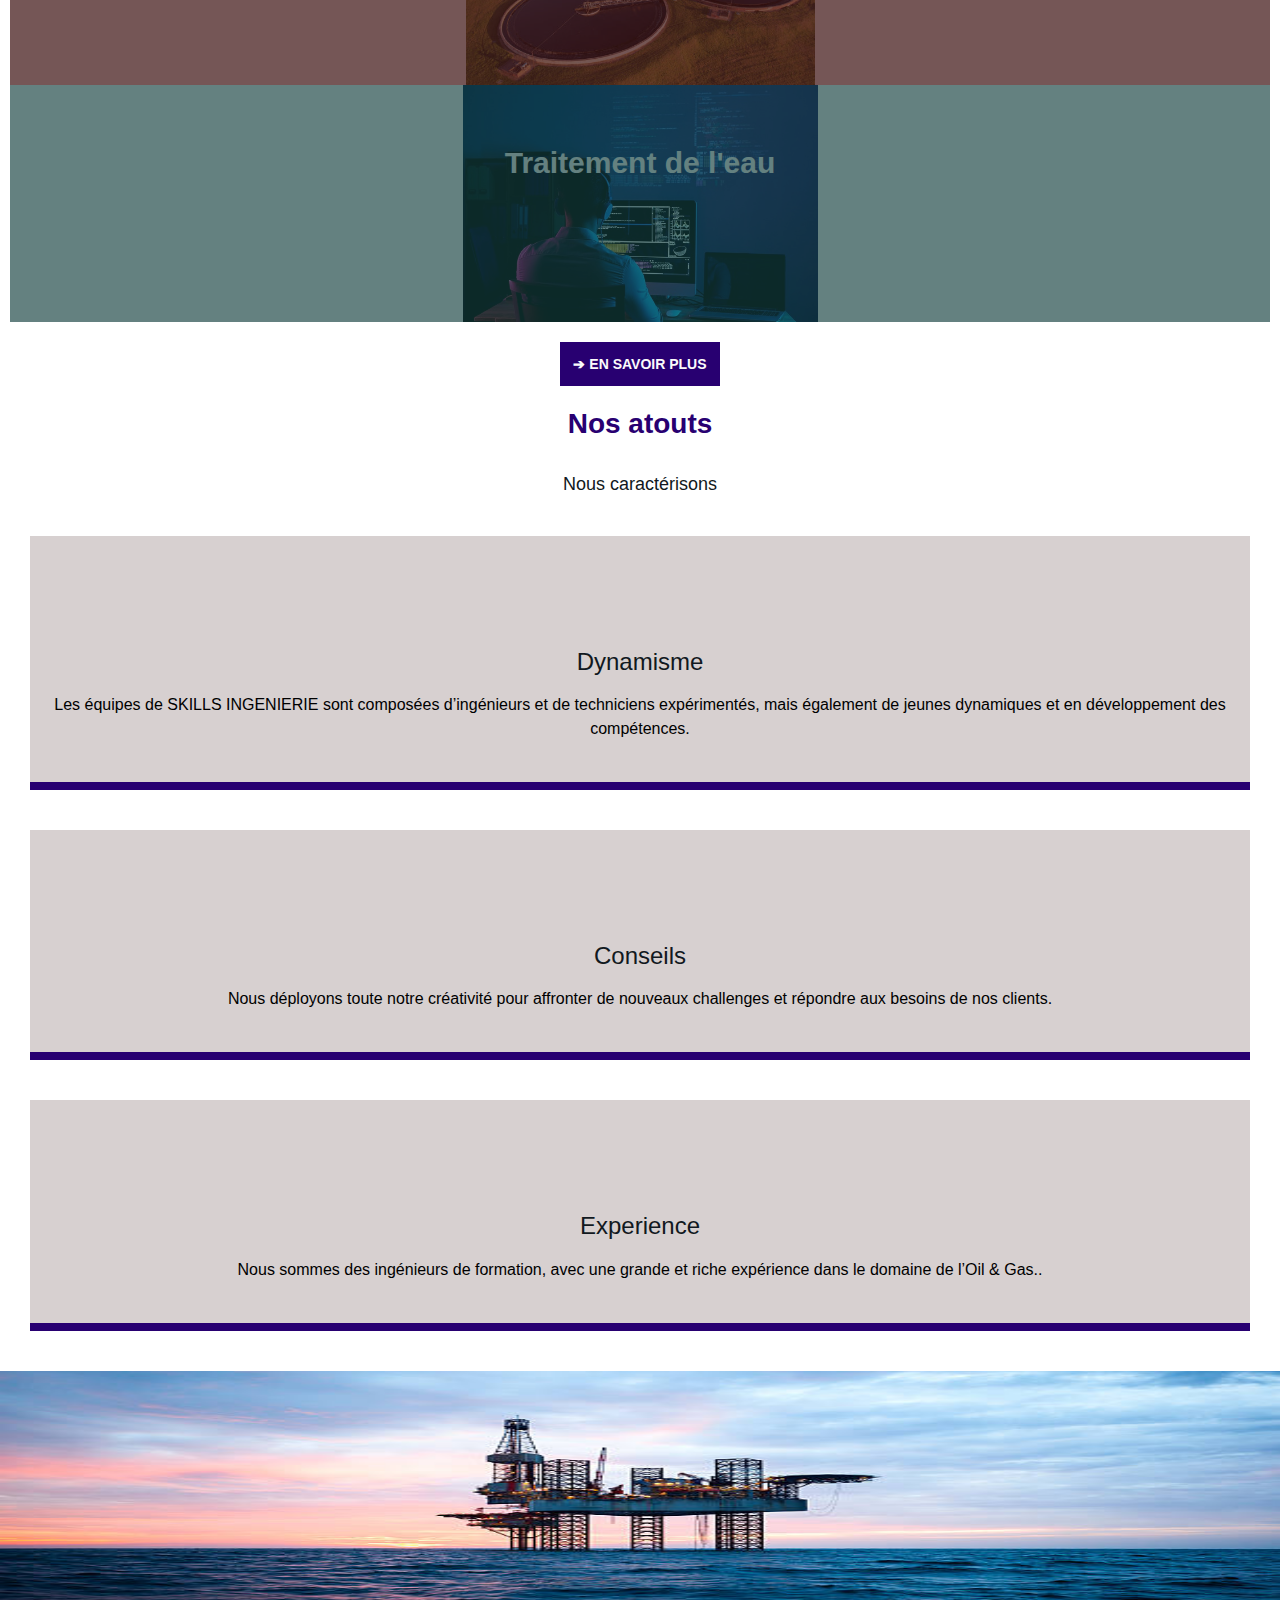
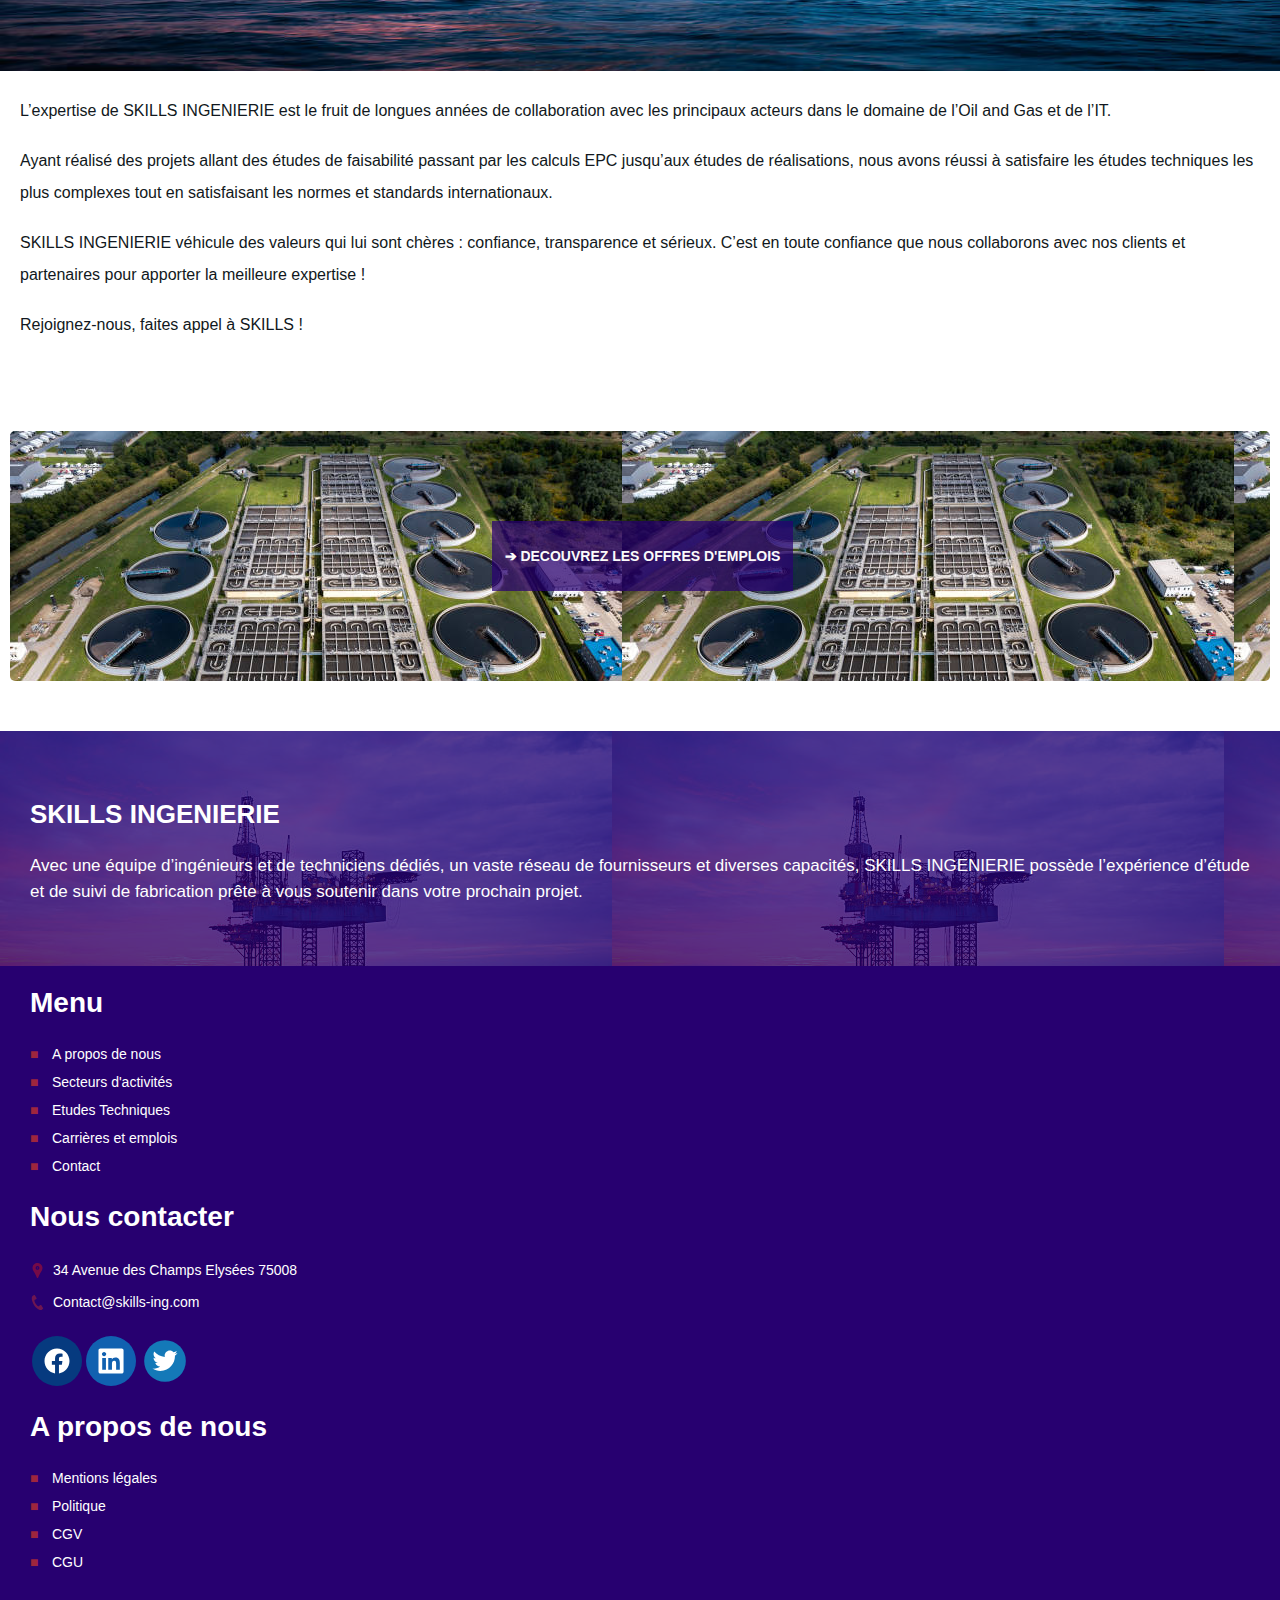
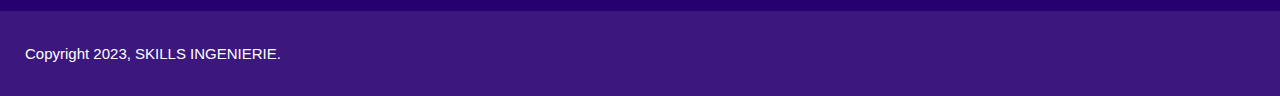
==== commit fd73d593: "Skills ingeierie : bugs correction & animation update" ====
--- a/Skills_ingenierie/index.html
+++ b/Skills_ingenierie/index.html
@@ -6,8 +6,6 @@
     <title>SKILLS INGENIERIE - Tomorrow will be better</title>
     <link rel="icon" href="images/icons/icon_l.svg">
     <link rel="stylesheet" href="style.css">
-    <link rel="stylesheet" href="https://fonts.googleapis.com/icon?family=Material+Icons">
-    <script src='https://kit.fontawesome.com/a076d05399.js' crossorigin='anonymous'></script>
 
 </head>
 <body>
@@ -174,28 +172,28 @@
             <div class="areas-illustration">
                 <div class="area-content oil-gas">
                     <div class="oil-bg">
-                        <a class="oil">
+                        <a class="oil test" href="#">
                             Oil & Gas
                         </a>
                     </div>
                 </div>
                 <div class="area-content area-energie">
                     <div class="energie-bg">
-                        <a class="energie">
+                        <a class="energie test" href="#">
                             Energie
                         </a>
                     </div>
                 </div>
                 <div class="area-content area-water">
                     <div class="water-bg">
-                        <a class="water">
+                        <a class="water test" href="#">
                             Traitement de l'eau
                         </a>
                     </div>
                 </div>
                 <div class="area-content area-tech">
                     <div class="tech-bg">
-                        <a class="tech">
+                        <a class="tech test" href="#">
                             Domaine IT
                         </a>
                     </div>
--- a/Skills_ingenierie/style.css
+++ b/Skills_ingenierie/style.css
@@ -133,14 +133,15 @@
 }
 
 .menu-list a:hover{
-    color: #000000;
+    color: #000;
 }
 
 
 
 /* ------------------------------------main-------------- */
 
-.background-video{
+
+.main-intro{
     position: relative;
     width: 100%;
     height: 75vh;
@@ -165,11 +166,13 @@
 
 .overlay{
     position: absolute;
-    top: 12%;
+    top: 0;
     left: 0;
     z-index: -1;
     width: 100%;
     height: 100%;
+    transform: scale(0); /* Réduit à 50% de sa taille */
+    transition: transform 1.5s ease-in;
     display: flex;
     flex-direction: column;
     justify-content: center;
@@ -194,9 +197,18 @@
     margin: 0;
 }
 
+.product-presentation{
+    position: relative;
+    width: 100%;
+    /* overflow: hidden; */
+}
+
 .product{
-    position: absolute;
-    top: 85%;
+    /* position: absolute; */
+    /* top: 0; */
+    opacity: 0;
+    transform: translateY(0);
+    transition: transform 1.5s ease-in, opacity 1.5s ease;
     width: 95%;
     z-index: -1;
     padding: 20px;
@@ -214,12 +226,13 @@
     font-weight: 500;
 }
 .about-us{
-    position: relative;
-    margin-top: 280px;
-    /* top: 170%; */
+    /* position: relative; */
+    transform: translateY(-50px);
+    /* margin-top: calc(280px - 190px); */
 }
 
 .illustrate img{
+    /* display: none; */
     width: 100%;
     height: 100%;
     object-fit: contain;
@@ -245,7 +258,6 @@
     display: inline-block;
     margin: 0 15px;
     padding: 13px;
-    border: solid 1px #280071;
     background-color: #280071;
 }
 
@@ -275,7 +287,16 @@
 .areas-illustration{
     margin: 20px 10px;
     display: flex;
+    align-items: center;
     flex-direction: column;
+}
+
+.areas-illustration a{
+    padding-top: 28%;
+    text-align: center;
+    width: 100%;
+    height: 100%;
+    /* background-color: #000; */
 }
 
 .area-content {
@@ -300,6 +321,10 @@
 .area-water {
     background-image: url(images/water2.jpg);
 }
+
+/* .test{
+    background-color: #000;
+} */
 
 .area-content div{
     position: relative;
@@ -329,6 +354,206 @@
     color: #ffff;
     font-size: 30px;
     font-weight: bold;
+}
+
+.knowmore{
+    display: flex;
+    justify-content: center;
+    margin: 20px;
+}
+
+.strong-desc{
+    /* display: inline-block; */
+    text-align: center;
+    color: #000000;
+    /* background-color: #959393; */
+}
+
+.strong-desc h1{
+    font-size: 2em;
+    color: #280071;
+}
+
+.strong-desc h5{
+    font-size: 18px;
+    font-weight: 500;
+    color: #111820;
+}
+
+.strong{
+    margin: 40px 30px;
+    padding: 25px 0;
+    background-color: #D7D0D0;
+    border-bottom: solid 8px #280071;
+}
+
+.strong::before{
+    content: '';
+    display: inline-block;
+    width: 65px;
+    height: 65px;
+    vertical-align: middle;
+    margin-bottom: 20px;
+    opacity: 0.6;
+    color: #1b0249;
+    background: url(images/icons/users.svg) center center no-repeat / contain;
+}
+
+.strong-2::before{
+    background: url(images/icons/hand-holding.svg) center center no-repeat / contain;
+}
+
+.strong-3::before{
+    background: url(images/icons/head-side.svg) center center no-repeat / contain;
+}
+
+.strong-title{
+    font-size: 24px;
+    font-weight: 500;
+    color: #111820;
+}
+
+.strong-description{
+    line-height: 1.5rem;
+    font-size: 16px;
+    font-weight: 300;
+    padding: 0 20px;
+}
+
+.desc{
+    margin: 20px 20px;
+}
+
+.desc p{
+    color: #111820;
+    font-size: 16px;
+    font-weight: lighter;
+    line-height: 2rem;
+    margin: 0 0 18px;
+}
+
+.job-offer{
+    display: flex;
+    align-items: center;
+    justify-content: center;
+    padding-left: 5px;
+    margin: 90px 10px 50px;
+    height: 250px;
+    border-radius: 5px;
+    background: url(images/water1.jpg);
+}
+
+.button-job{
+    display: flex;
+    margin: 0 15px;
+    padding: 13px;
+    align-items: center;
+    height: 70px;
+    background-color: #280071b9;
+}
+
+.button-job a{
+    color: #fbfbfb;
+    font-weight: bold;
+}
+
+/* ---------------------------------------------------------footer---------------------------------------------------------- */
+.footer{
+    color: #fff;
+}
+
+ul{
+    margin: 0;
+}
+
+.main-footer{
+    padding-bottom: 35px;
+    background-color: #270070;
+}
+
+.footer-background{
+    background: url(images/platform1.jpg);
+}
+
+.footer-description{
+    padding: 45px 30px;
+    font-size: 17px;
+    line-height: 1.5em;
+    color: #fff;
+    background-color: #280071c3;
+}
+
+.footer-description h3{
+    font-size: 26px;
+    font-weight: 600;
+}
+
+.useful{
+    padding: 0 30px;
+}
+
+.useful ul{
+    list-style-type: none;
+    padding: 0;
+    margin: 0;
+    line-height: 2em;
+}
+
+.useful li{
+    position: relative;
+    padding-left: 22px;
+}
+
+.useful li::before{
+    content: "\0025a0"; 
+    font-size: var(--e-icon-list-icon-size);
+    color: #9E263D; 
+    position: absolute;
+    left: 0;
+    top: 50%;
+    transform: translateY(-50%);
+}
+
+.contacts{
+    line-height: 2rem;
+}
+
+.contacts a::before{
+    content: '';
+    display: inline-block;
+    width: 15px;
+    height: 15px;
+    vertical-align: middle;
+    margin-top: -2px;
+    margin-right: 8px;
+    opacity: 0.6;
+    background: url(images/icons/location.svg) center center / contain no-repeat;
+}
+
+.mail a::before{
+    background: url(images/icons/telephone.svg) center center / contain no-repeat;
+}
+
+.social-media{
+    display: flex;
+    margin: 18px 0;
+}
+
+.social-media a{
+    margin: 0 2px;
+}
+
+.rights{
+    display: flex;
+    align-items: center;
+    height: 85px;
+    padding: 0 25px;
+    margin-top: 0;
+    background-color: #280071E8;
+}
+
+.copyright{
+    font-size: 15px;
 }
 /*--------------------------------------media-------------------*/
 @media screen and (min-width : 560px) {
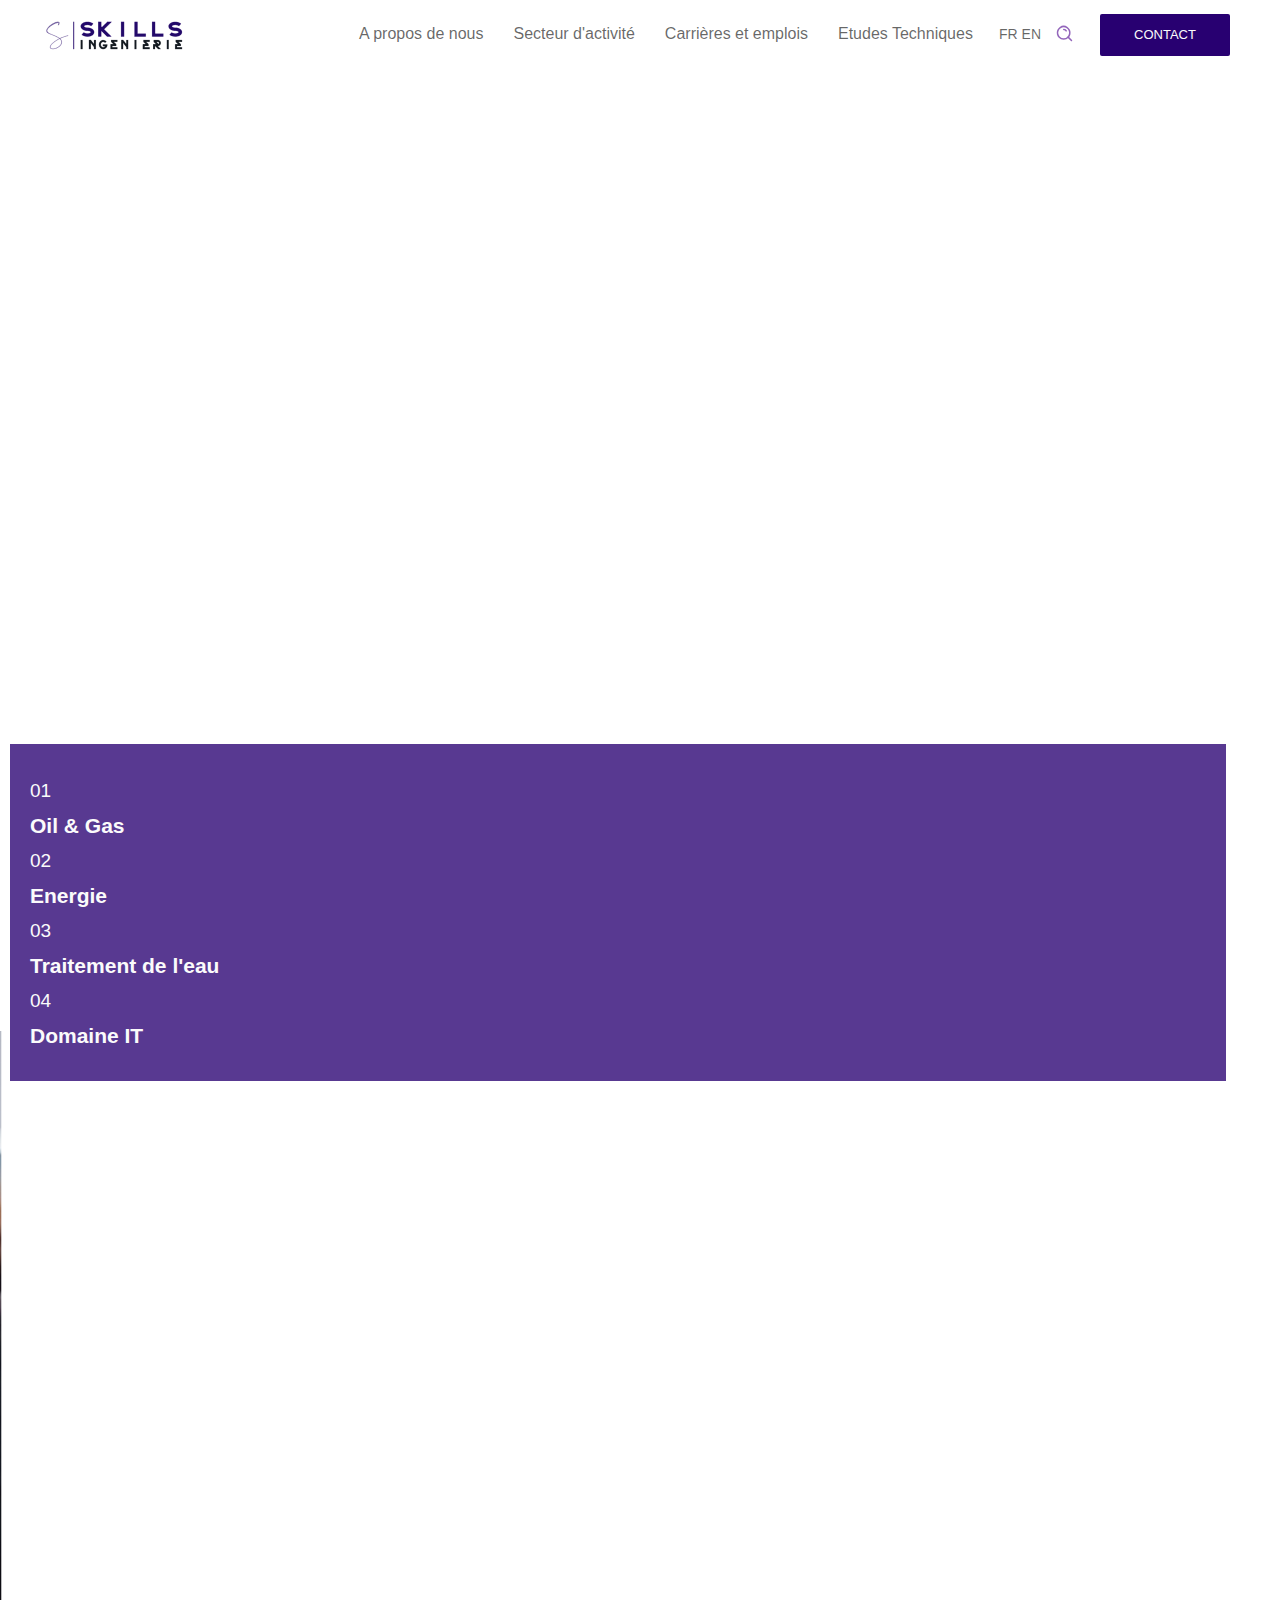
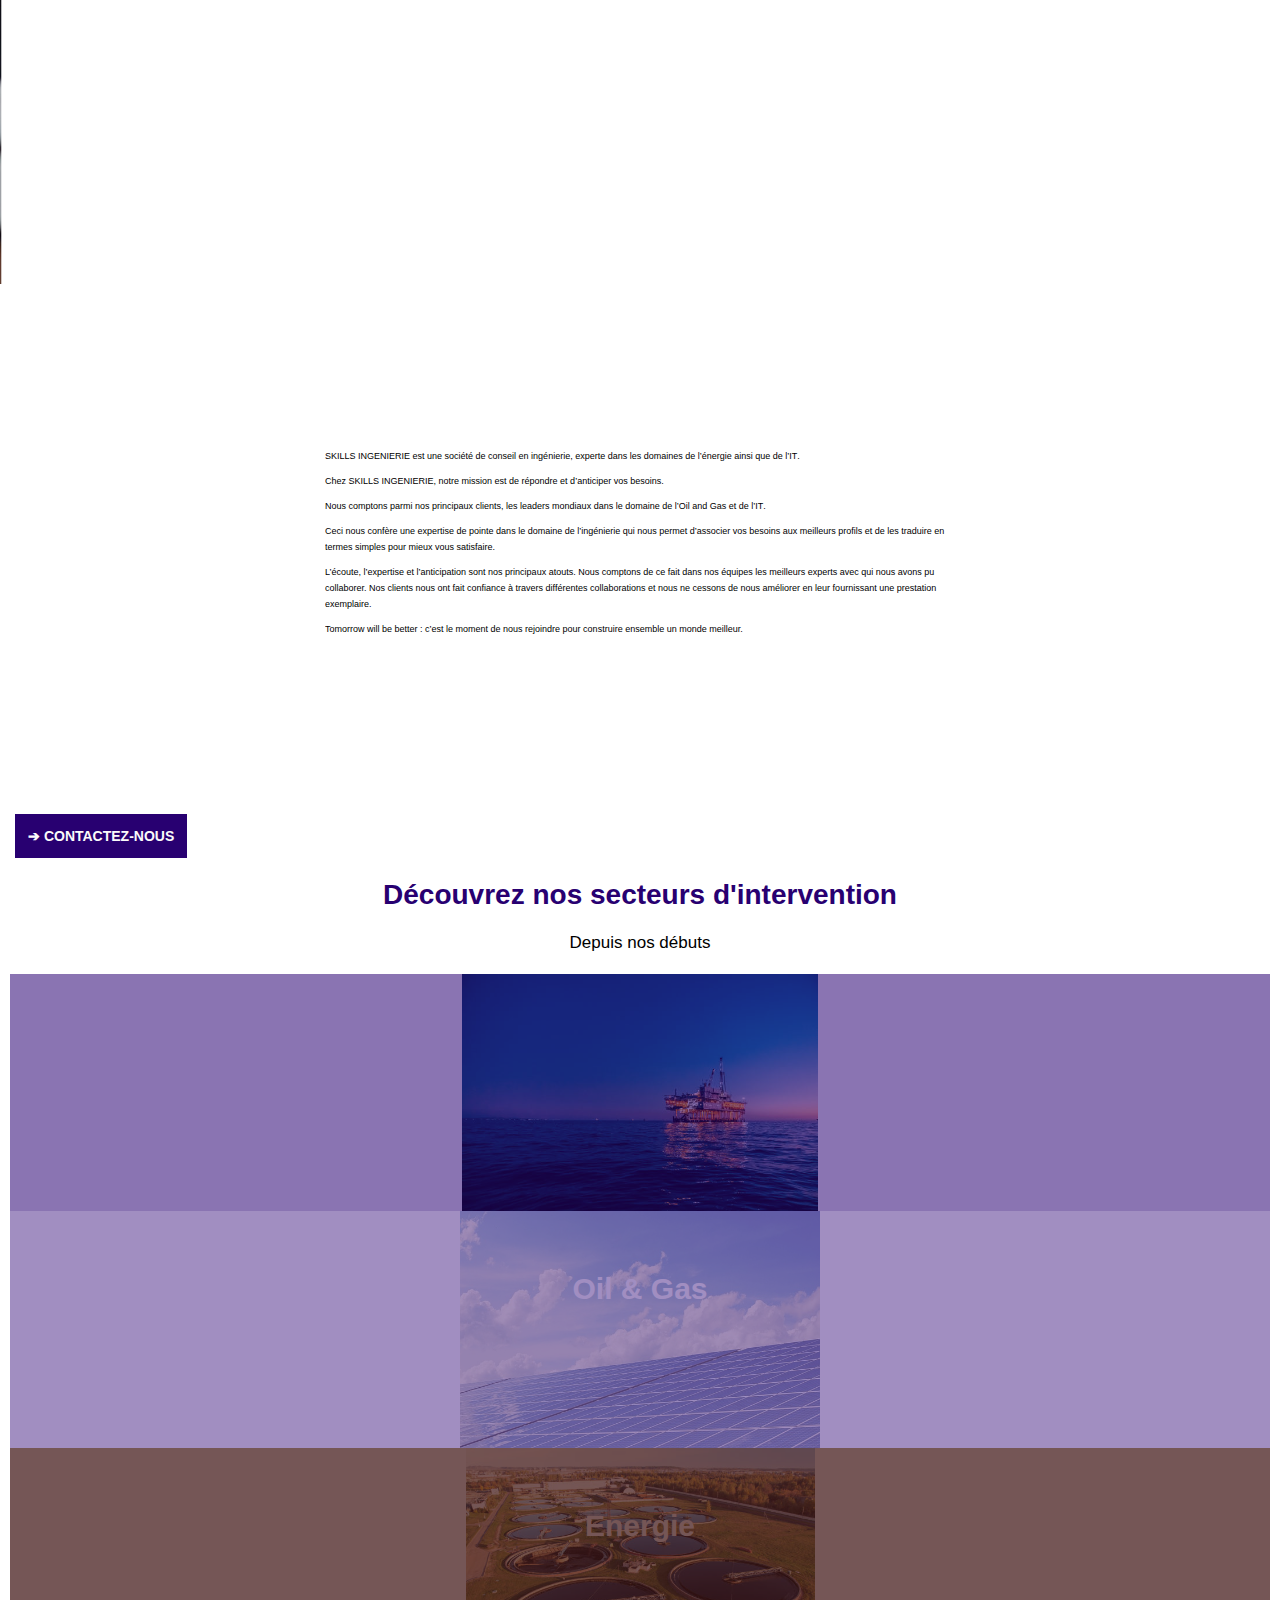
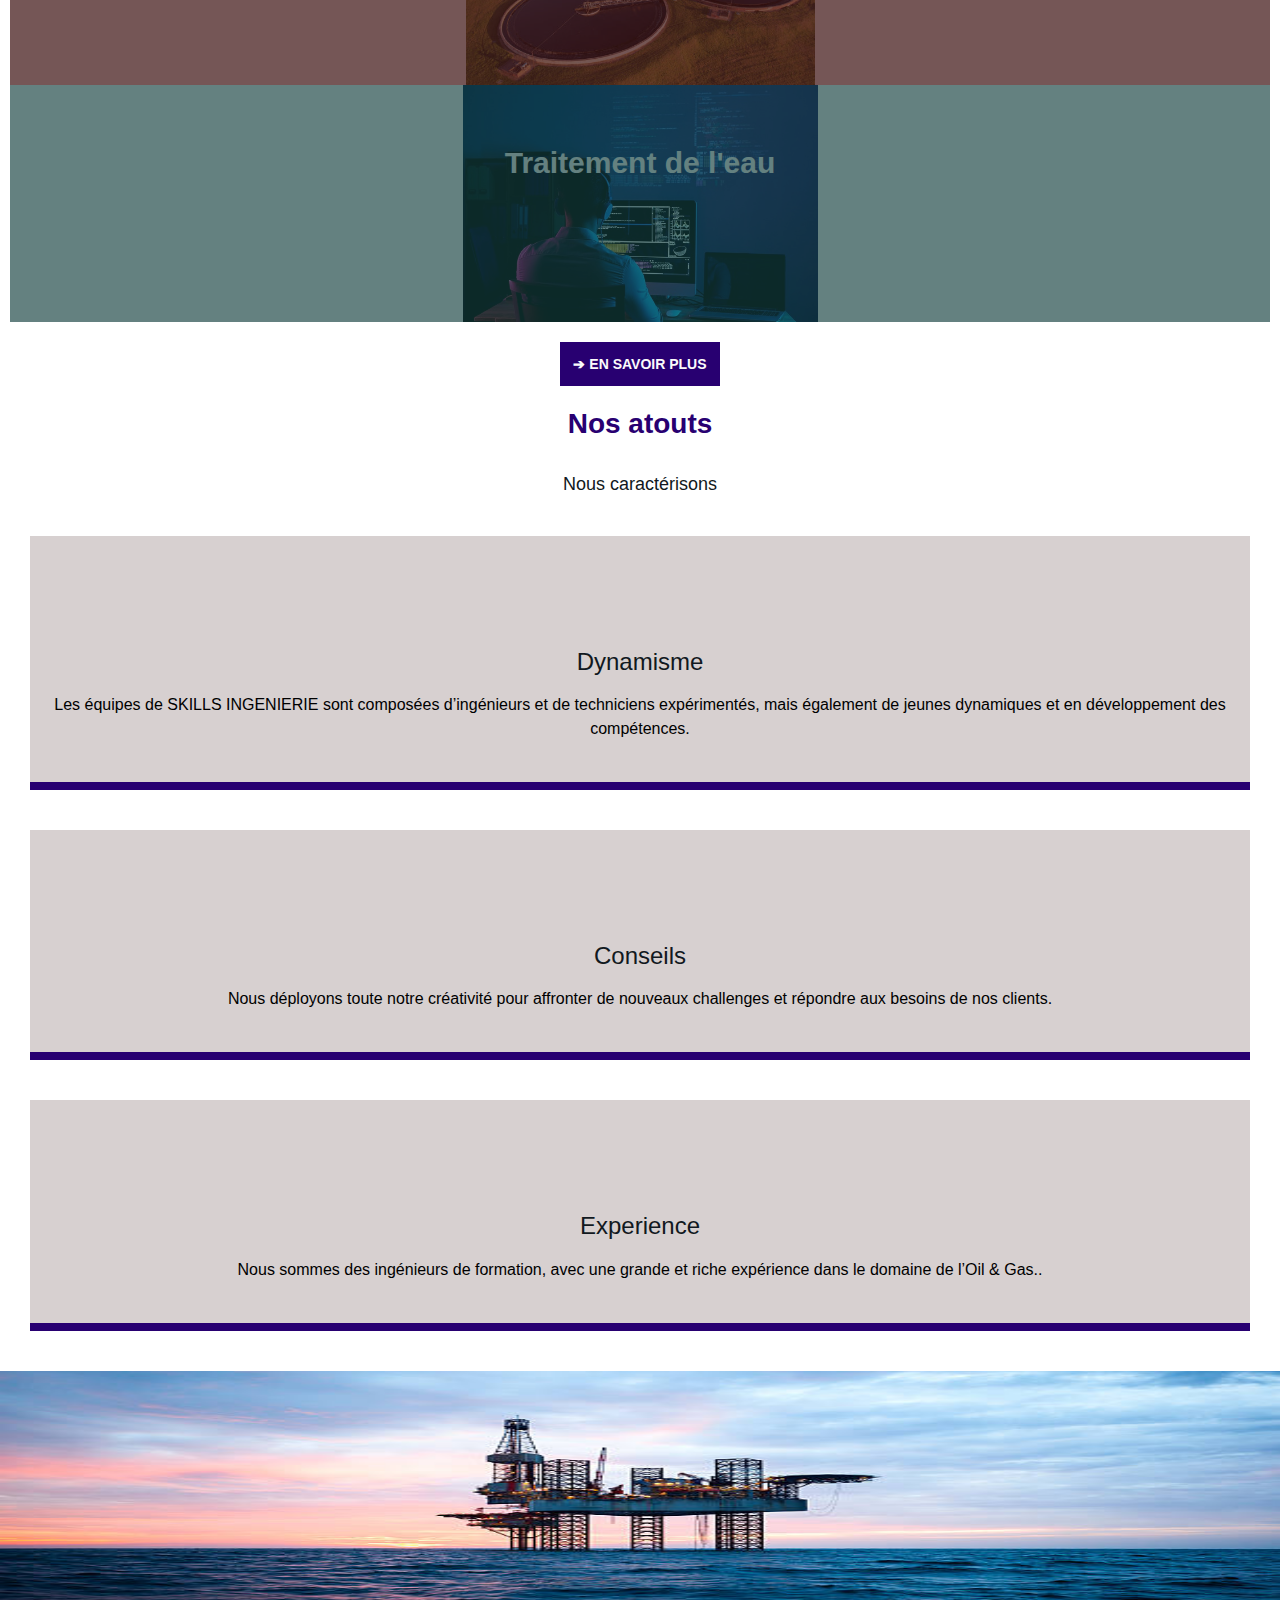
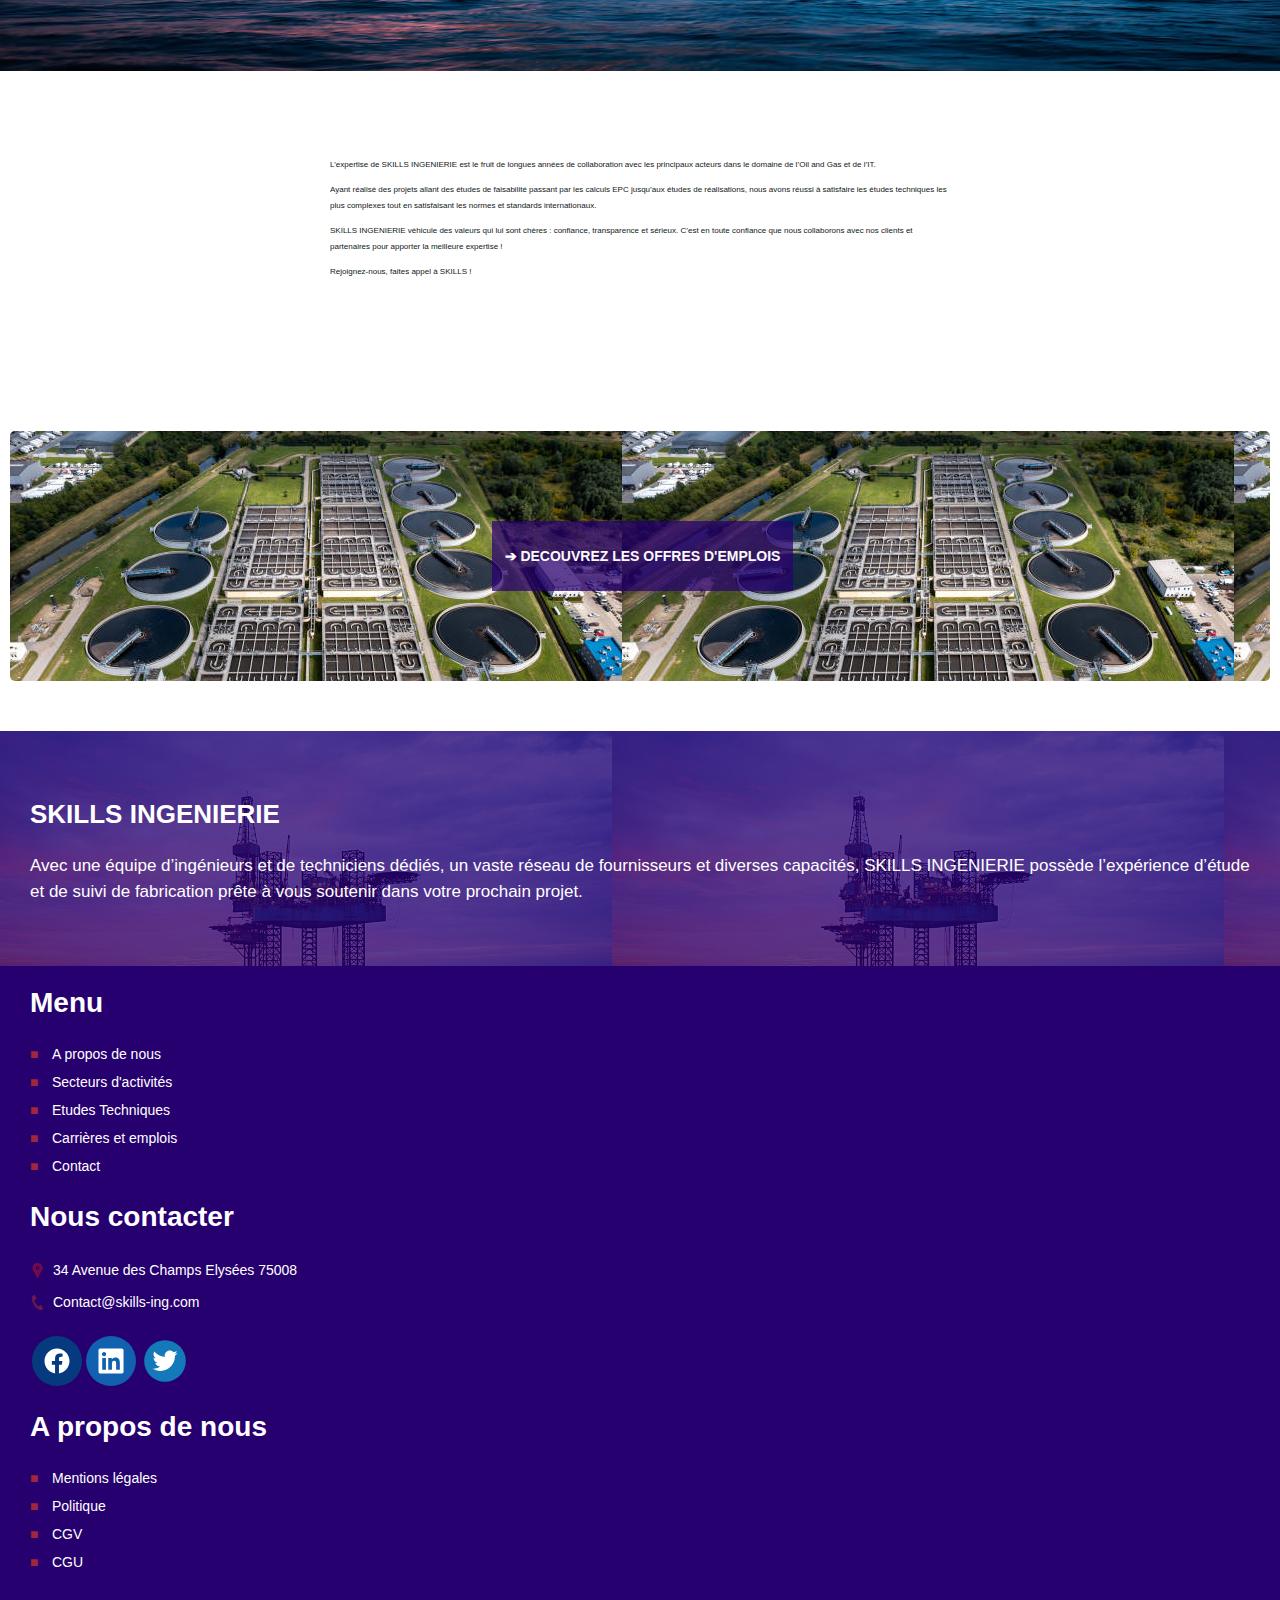
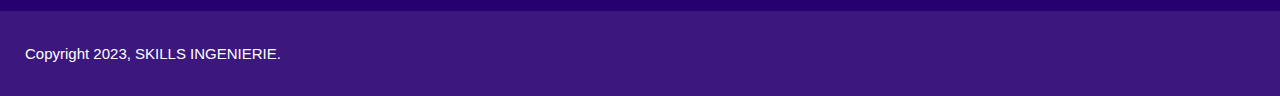
==== commit 1e7e494d: "mobile index version end" ====
--- a/Skills_ingenierie/index.html
+++ b/Skills_ingenierie/index.html
@@ -137,24 +137,27 @@
             </div>
             <div class="description">
                 <h1>&#192; propos de nous</h1>
-                <p>
-                   <strong>SKILLS INGENIERIE</strong>  est une société de conseil en ingénierie, experte dans les domaines de l’énergie ainsi que de <strong>l’IT</strong>.
-                </p>
-                <p>
-                    Chez <strong>SKILLS INGENIERIE</strong>, notre mission est de répondre et d’anticiper vos besoins.
-                </p>
-                <p>
-                    Nous comptons parmi nos principaux clients, les leaders mondiaux dans le domaine de l’<strong>Oil</strong> and Gas et de <strong>l’IT</strong>.
-                </p>
-                <p>
-                    Ceci nous confère une expertise de pointe dans le domaine de l’ingénierie qui nous permet d’associer vos besoins aux meilleurs profils et de les traduire en termes simples pour mieux vous satisfaire.
-                </p>
-                <p>
-                    L’écoute, l’expertise et l’anticipation sont nos principaux atouts. Nous comptons de ce fait dans nos équipes les meilleurs experts avec qui nous avons pu collaborer. Nos clients nous ont fait confiance à travers différentes collaborations et nous ne cessons de nous améliorer en leur fournissant une prestation exemplaire. 
-                </p>
-                <p>
-                    <strong>Tomorrow will be better</strong> : c’est le moment de nous rejoindre pour construire ensemble un monde meilleur.
-                </p>
+                <div class="text-description">
+                    <p>
+                        <strong>SKILLS INGENIERIE</strong>  est une société de conseil en ingénierie, experte dans les domaines de l’énergie ainsi que de <strong>l’IT</strong>.
+                     </p>
+                     <p>
+                         Chez <strong>SKILLS INGENIERIE</strong>, notre mission est de répondre et d’anticiper vos besoins.
+                     </p>
+                     <p>
+                         Nous comptons parmi nos principaux clients, les leaders mondiaux dans le domaine de l’<strong>Oil</strong> and Gas et de <strong>l’IT</strong>.
+                     </p>
+                     <p>
+                         Ceci nous confère une expertise de pointe dans le domaine de l’ingénierie qui nous permet d’associer vos besoins aux meilleurs profils et de les traduire en termes simples pour mieux vous satisfaire.
+                     </p>
+                     <p>
+                         L’écoute, l’expertise et l’anticipation sont nos principaux atouts. Nous comptons de ce fait dans nos équipes les meilleurs experts avec qui nous avons pu collaborer. Nos clients nous ont fait confiance à travers différentes collaborations et nous ne cessons de nous améliorer en leur fournissant une prestation exemplaire. 
+                     </p>
+                     <p>
+                         <strong>Tomorrow will be better</strong> : c’est le moment de nous rejoindre pour construire ensemble un monde meilleur.
+                     </p>
+                </div>
+                
             </div>
         </section>
         <section class="contact-us">
--- a/Skills_ingenierie/style.css
+++ b/Skills_ingenierie/style.css
@@ -3,7 +3,6 @@
 }
 
 body{
-    /* background-color: #f1f1f1; */
     font-family:"Cairo", sans-serif;
     font-size: 14px;
     line-height: 1.3;
@@ -42,7 +41,6 @@
     padding: 13px 0;
     margin-left: 10px;
     max-width: 138px;
-    /* height: 37px; */
 }
 
 .search-menu{
@@ -61,16 +59,12 @@
     height: 25px;
     vertical-align: middle;
     margin-top: -2px;
-    /* margin-right: 8px; */
     opacity: 0.6;
     background: url(images/icons/search.svg) center center / contain no-repeat;
 }
 
 .search button {
     position: relative;
-    /* right: 0;
-    top: 0;
-    bottom: 0;  */
     background: none;
     border: none;
     cursor: pointer;
@@ -116,14 +110,12 @@
     vertical-align: middle;
     margin-top: -2px;
     opacity: 0.6;
-    /* background: url(images/icons/menu1.svg) center center / contain no-repeat; */
 }
 
 .menu-list{
     display: none;
     flex-direction: column;
     width: 100%;
-    /* background: #626161; */
 }
 
 .menu-list a{
@@ -159,7 +151,6 @@
     width: 100%;
     height: 100%;
     object-fit: cover; /* Important pour que la vidéo couvre toute la surface */
-    /* transform: translate(-50%, -52%); */
     z-index: -1;
 }
 
@@ -200,13 +191,10 @@
 .product-presentation{
     position: relative;
     width: 100%;
-    /* overflow: hidden; */
 }
 
 .product{
-    /* position: absolute; */
-    /* top: 0; */
-    opacity: 0;
+    opacity: 1;
     transform: translateY(0);
     transition: transform 1.5s ease-in, opacity 1.5s ease;
     width: 95%;
@@ -226,28 +214,30 @@
     font-weight: 500;
 }
 .about-us{
-    /* position: relative; */
     transform: translateY(-50px);
-    /* margin-top: calc(280px - 190px); */
 }
 
 .illustrate img{
-    /* display: none; */
     width: 100%;
     height: 100%;
+    translate: -99.9%;
     object-fit: contain;
 }
 
 .description{
     padding-left: 10px;
+    transform: scale(0.5); /* Réduit à 50% de sa taille */
+    transition: transform 2s ease, translate 1.5s ease-in ;    
 }
 
 .description h1{
     color: #280071;
     font-size: 30px;
-}
-
-.description p{
+    opacity: 0;
+    transition: opacity 2s ease;
+}
+
+.text-description {
     color: #000000;
     font-size: 18px;
     line-height: 2rem;
@@ -310,21 +300,18 @@
 .oil-gas{
     background-image: url(images/oil&gas3.jpg);
 }
+
+.area-energie {
+    background-image: url(images/photovoltaic.jpg);
+}
+
+.area-water {
+    background-image: url(images/water2.jpg);
+}
+
 .area-tech{
     background-image: url(images/software.jpg);
 }
-
-.area-energie {
-    background-image: url(images/photovoltaic.jpg);
-}
-
-.area-water {
-    background-image: url(images/water2.jpg);
-}
-
-/* .test{
-    background-color: #000;
-} */
 
 .area-content div{
     position: relative;
@@ -422,6 +409,8 @@
 
 .desc{
     margin: 20px 20px;
+    transform: scale(0.5); /* Réduit à 50% de sa taille */
+    transition: transform 2s ease, translate 1.5s ease-in ;   
 }
 
 .desc p{
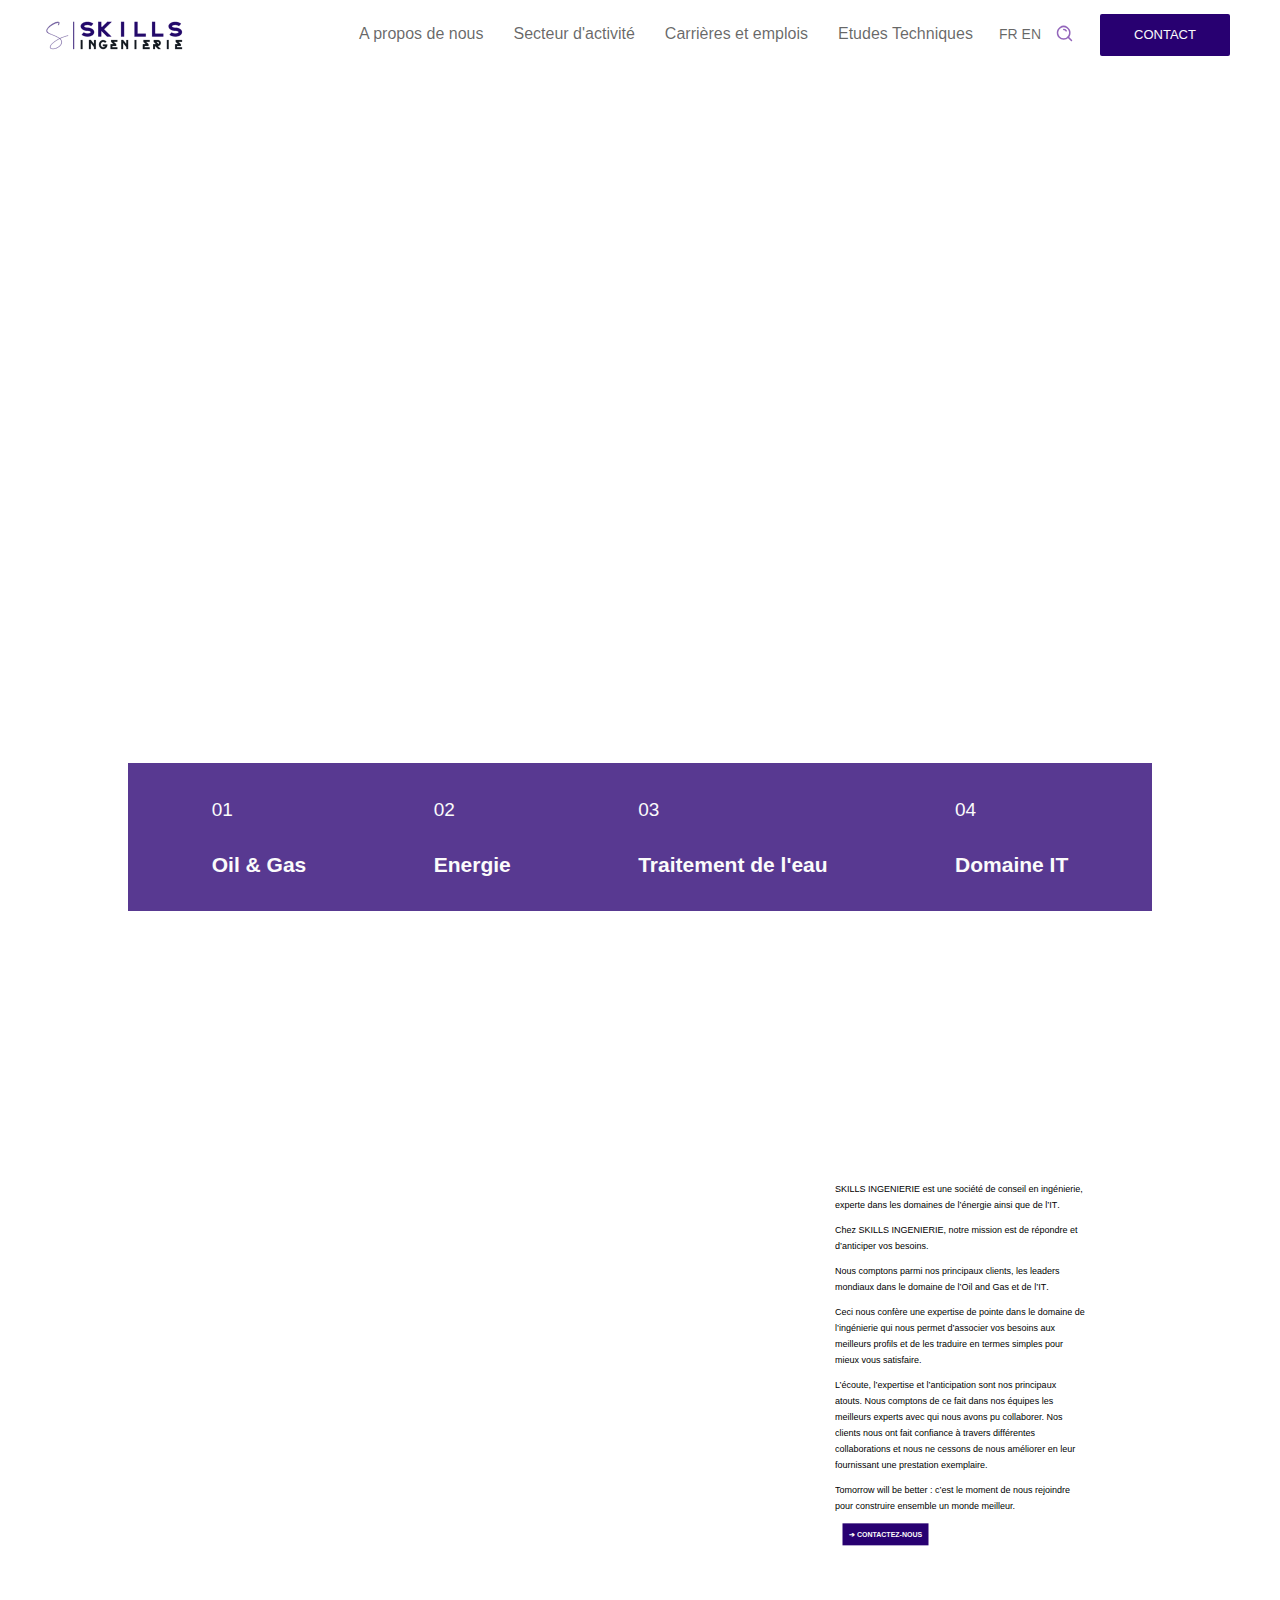
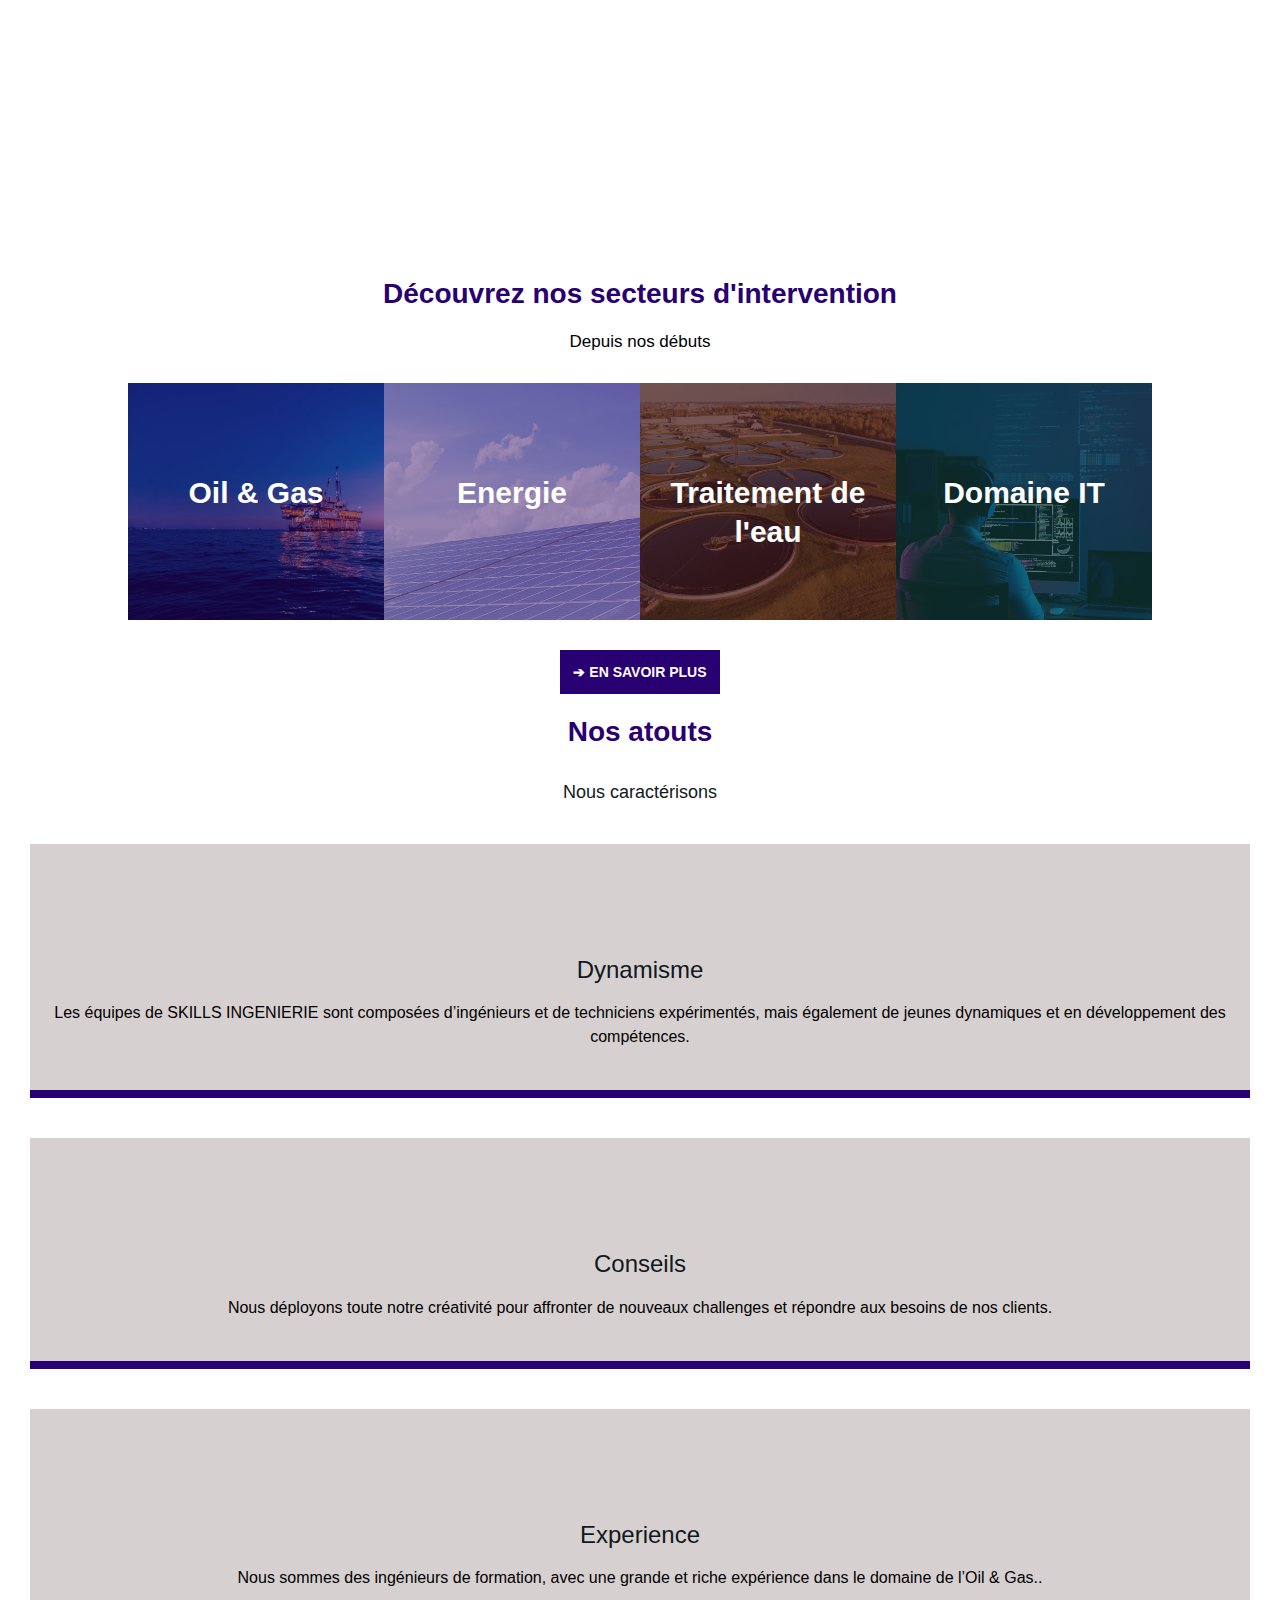
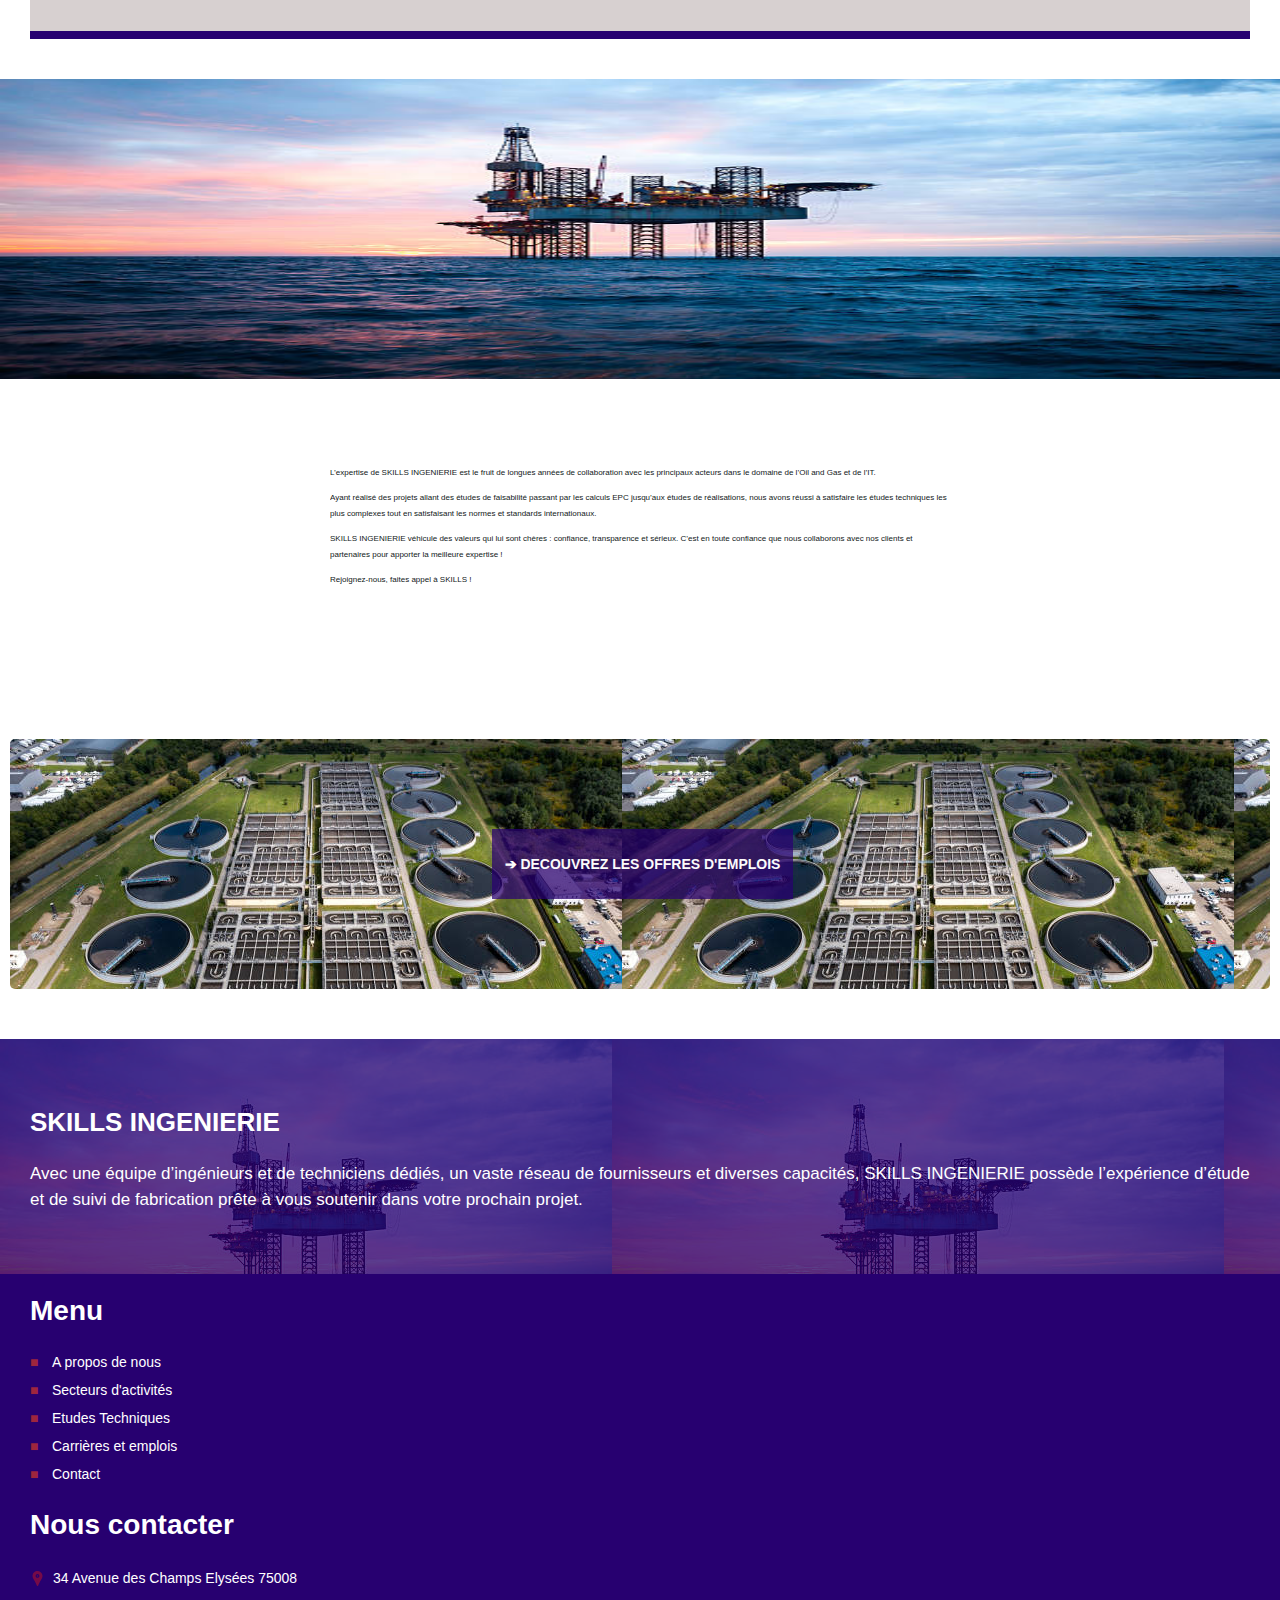
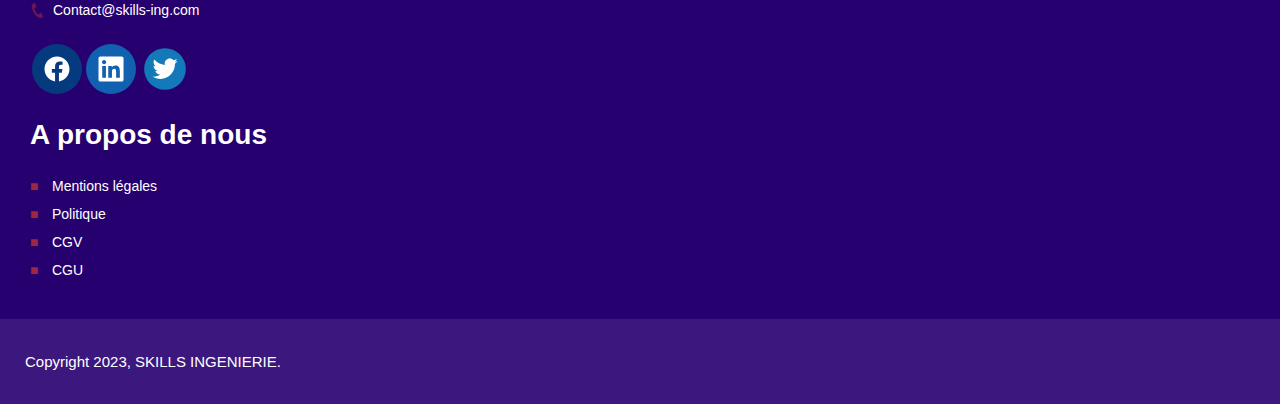
==== commit fe1dedc7: "responsive adaptation 1" ====
--- a/Skills_ingenierie/index.html
+++ b/Skills_ingenierie/index.html
@@ -104,7 +104,7 @@
             <div class="overlay">
                 <div class="slogan">
                     <h2>Tommorow will be better</h2>
-                    <h1>SKILL INGENIERIE</h1>
+                    <h1>SKILLS INGENIERIE</h1>
                 </div>
             </div>
         </section>
@@ -133,7 +133,7 @@
         </section>
         <section class="about-us">
             <div class="illustrate">
-                <img src="images/meeting.jpg" alt="Team-work">
+                <img src="images/meeting2.png" alt="Team-work">
             </div>
             <div class="description">
                 <h1>&#192; propos de nous</h1>
@@ -157,14 +157,14 @@
                          <strong>Tomorrow will be better</strong> : c’est le moment de nous rejoindre pour construire ensemble un monde meilleur.
                      </p>
                 </div>
-                
-            </div>
-        </section>
-        <section class="contact-us">
+                <section class="contact-us">
             <div class="button">
                 <a href="#">&#10132; CONTACTEZ-NOUS</a>
             </div>
         </section>
+            </div>
+        </section>
+        
         <section class="areas">
             <div class="title">
                 <h1>Découvrez nos secteurs d'intervention</h1>
@@ -175,7 +175,7 @@
             <div class="areas-illustration">
                 <div class="area-content oil-gas">
                     <div class="oil-bg">
-                        <a class="oil test" href="#">
+                        <a class="oil" href="#">
                             Oil & Gas
                         </a>
                     </div>
--- a/Skills_ingenierie/style.css
+++ b/Skills_ingenierie/style.css
@@ -3,6 +3,7 @@
 }
 
 body{
+    /* background-color: #f1f1f1; */
     font-family:"Cairo", sans-serif;
     font-size: 14px;
     line-height: 1.3;
@@ -41,6 +42,7 @@
     padding: 13px 0;
     margin-left: 10px;
     max-width: 138px;
+    /* height: 37px; */
 }
 
 .search-menu{
@@ -59,12 +61,16 @@
     height: 25px;
     vertical-align: middle;
     margin-top: -2px;
+    /* margin-right: 8px; */
     opacity: 0.6;
     background: url(images/icons/search.svg) center center / contain no-repeat;
 }
 
 .search button {
     position: relative;
+    /* right: 0;
+    top: 0;
+    bottom: 0;  */
     background: none;
     border: none;
     cursor: pointer;
@@ -110,12 +116,14 @@
     vertical-align: middle;
     margin-top: -2px;
     opacity: 0.6;
+    /* background: url(images/icons/menu1.svg) center center / contain no-repeat; */
 }
 
 .menu-list{
     display: none;
     flex-direction: column;
     width: 100%;
+    /* background: #626161; */
 }
 
 .menu-list a{
@@ -151,6 +159,7 @@
     width: 100%;
     height: 100%;
     object-fit: cover; /* Important pour que la vidéo couvre toute la surface */
+    /* transform: translate(-50%, -52%); */
     z-index: -1;
 }
 
@@ -214,8 +223,10 @@
     font-weight: 500;
 }
 .about-us{
+    /* background: #000; */
     transform: translateY(-50px);
 }
+
 
 .illustrate img{
     width: 100%;
@@ -225,6 +236,7 @@
 }
 
 .description{
+    /* background: #000; */
     padding-left: 10px;
     transform: scale(0.5); /* Réduit à 50% de sa taille */
     transition: transform 2s ease, translate 1.5s ease-in ;    
@@ -242,6 +254,8 @@
     font-size: 18px;
     line-height: 2rem;
     font-weight: 100;
+    /* translate: 73%; */
+    
 }
 
 .button{
@@ -282,7 +296,7 @@
 }
 
 .areas-illustration a{
-    padding-top: 28%;
+    padding-top: 90px;
     text-align: center;
     width: 100%;
     height: 100%;
@@ -295,58 +309,134 @@
     background-position: center center;
     background-repeat: no-repeat;
     background-size: contain;
-}
-
-.oil-gas{
-    background-image: url(images/oil&gas3.jpg);
-}
-
-.area-energie {
-    background-image: url(images/photovoltaic.jpg);
-}
-
-.area-water {
-    background-image: url(images/water2.jpg);
-}
-
-.area-tech{
-    background-image: url(images/software.jpg);
-}
-
-.area-content div{
-    position: relative;
-    z-index: 0;
-    width: calc(100%);
-    height: calc(100%);
-    display: flex;
-    justify-content: center;
-    align-items: center;
-    background-color: #2800718b; 
-}
-
-.area-content .energie-bg{
-    background-color: #765ba5af;
-}
-.area-content .water-bg{
-    background-color: #3f1313b7;
-}
-.area-content .tech-bg{
-    background-color: #133f3da7;
+    
+}
+
+.oil-bg{
+    display: flex;
+    width: 100%;
+    height: 237px;
+    background: url(images/oil&gas3.jpg) center center;
+    background-size: cover; /* Pour couvrir toute la zone */
+    position: relative; 
+}
+
+.energie-bg {
+    display: flex;
+    width: 100%;
+    height: 237px;
+    background: url(images/photovoltaic.jpg) center center;
+    background-size: cover; /* Pour couvrir toute la zone */
+    position: relative; 
+}
+
+.water-bg {
+    display: flex;
+    width: 100%;
+    height: 237px;
+    background: url(images/water2.jpg) center center;
+    background-size: cover; /* Pour couvrir toute la zone */
+    position: relative; 
+}
+
+.tech-bg{
+    display: flex;
+    width: 100%;
+    height: 237px;
+    background: url(images/software.jpg) center center;
+    background-size: cover; /* Pour couvrir toute la zone */
+    position: relative; 
+}
+
+/* .test{
+    background-color: #000;
+} */
+
+
+.oil-bg::before {
+    content: "";
+    position: absolute;
+    top: 0;
+    left: 0;
+    width: 100%;
+    height: 100%;
+    background-color: rgba(40, 0, 113, 0.5);
+    z-index: 1; /* S'assure que l'overlay est au-dessus de l'image */
+}
+
+.oil-bg:hover::before {
+    opacity: 0;
+    transition: opacity 0.3s ease; /* Rend l'overlay transparent */
+}
+
+.energie-bg::before {
+    content: "";
+    position: absolute;
+    top: 0;
+    left: 0;
+    width: 100%;
+    height: 100%;
+    background-color: #765ba5af; 
+    z-index: 1; /* S'assure que l'overlay est au-dessus de l'image */
+}
+
+.energie-bg:hover::before {
+    opacity: 0;
+    transition: opacity 0.3s ease; /* Rend l'overlay transparent */
+}
+
+.water-bg::before {
+    content: "";
+    position: absolute;
+    top: 0;
+    left: 0;
+    width: 100%;
+    height: 100%;
+    background-color: #3f1313b7; 
+    z-index: 1; /* S'assure que l'overlay est au-dessus de l'image */
+}
+
+.water-bg:hover::before {
+    opacity: 0;
+    transition: opacity 0.3s ease; /* Rend l'overlay transparent */
+}
+
+.tech-bg::before {
+    content: "";
+    position: absolute;
+    top: 0;
+    left: 0;
+    width: 100%;
+    height: 100%;
+    background-color: #133f3da7; 
+    z-index: 1; /* S'assure que l'overlay est au-dessus de l'image */
+}
+
+.tech-bg:hover::before {
+    opacity: 0;
+    transition: opacity 0.3s ease; /* Rend l'overlay transparent */
 }
 
 .oil,
 .energie,
 .water,
 .tech{
+    position: relative; /* Pour que le texte soit au-dessus de l'overlay */
+    z-index: 2;
     color: #ffff;
     font-size: 30px;
     font-weight: bold;
 }
 
-.knowmore{
+.knowmore {
     display: flex;
     justify-content: center;
     margin: 20px;
+}
+
+.knowmore :hover {
+    transform: translateY(-8px); 
+    transition: transform 0.3s ease; 
 }
 
 .strong-desc{
@@ -546,6 +636,7 @@
 }
 /*--------------------------------------media-------------------*/
 @media screen and (min-width : 560px) {
+    /*--------------------------------------header-------------------*/
     .main-header{
         display: none;
     }
@@ -618,4 +709,52 @@
         padding: 0 15px;
         
     }
+    /*--------------------------------------main-------------------*/
+    .slogan h1{
+        font-size: 47px;
+        font-weight: 500;
+    }
+    .slogan h2{
+        font-size: 50px;
+    }
+
+    .product{
+        display: flex;
+        flex-direction: row;
+        justify-content: space-around;
+        width: 80%;
+        margin: 1.5% auto;
+    }
+
+    .item h3{
+        padding-bottom: 20px;
+    }
+
+    .about-us{
+        display: flex;
+        flex-direction: row;
+    }
+
+    .illustrate{
+        width: 50%;
+        /* transform: translateY(-17%); */
+    }
+
+    .illustrate img{
+        height: 120vh;
+        object-fit: fill;
+    }
+
+    .description{
+        width: 50%;
+        padding: 60px 70px;
+    }
+    .oil-gas{
+        width: 100%;
+    }
+
+    .areas-illustration{
+        flex-direction: row;
+        margin: 30px 10%;
+    }
 }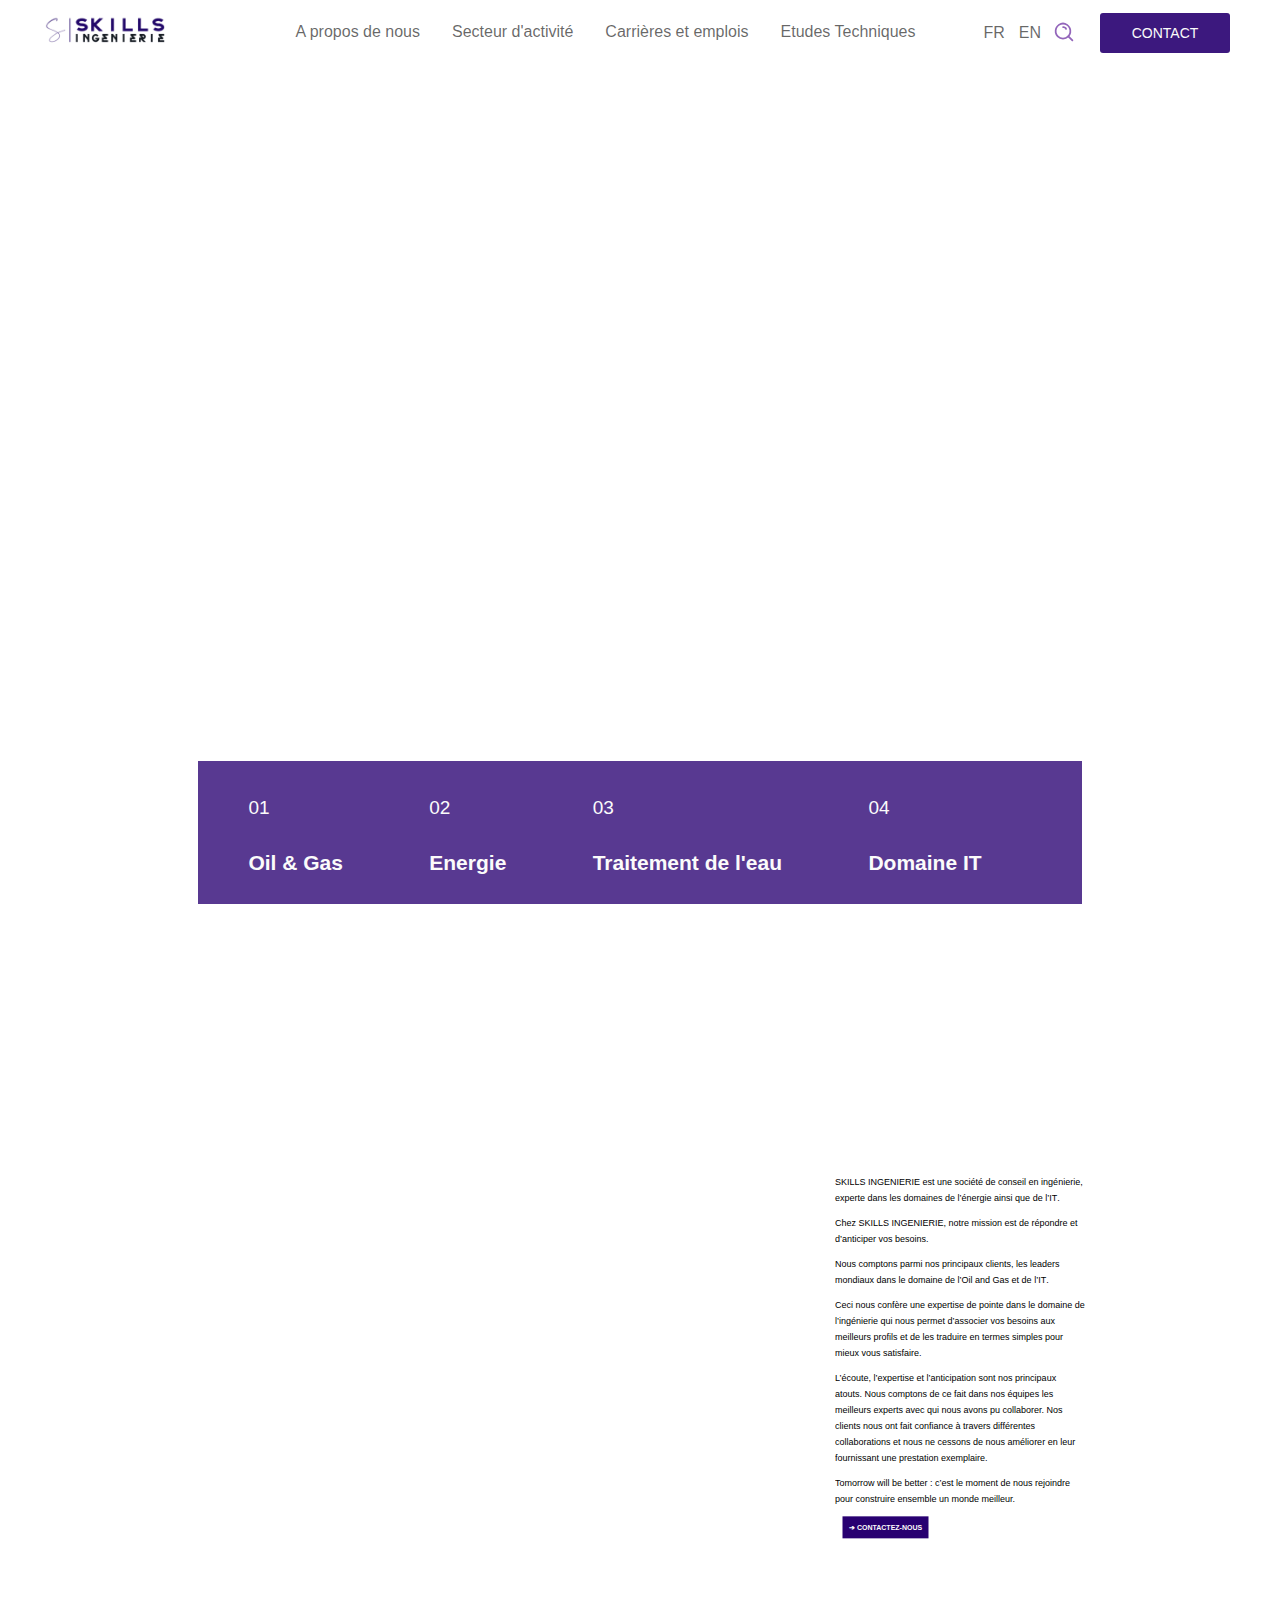
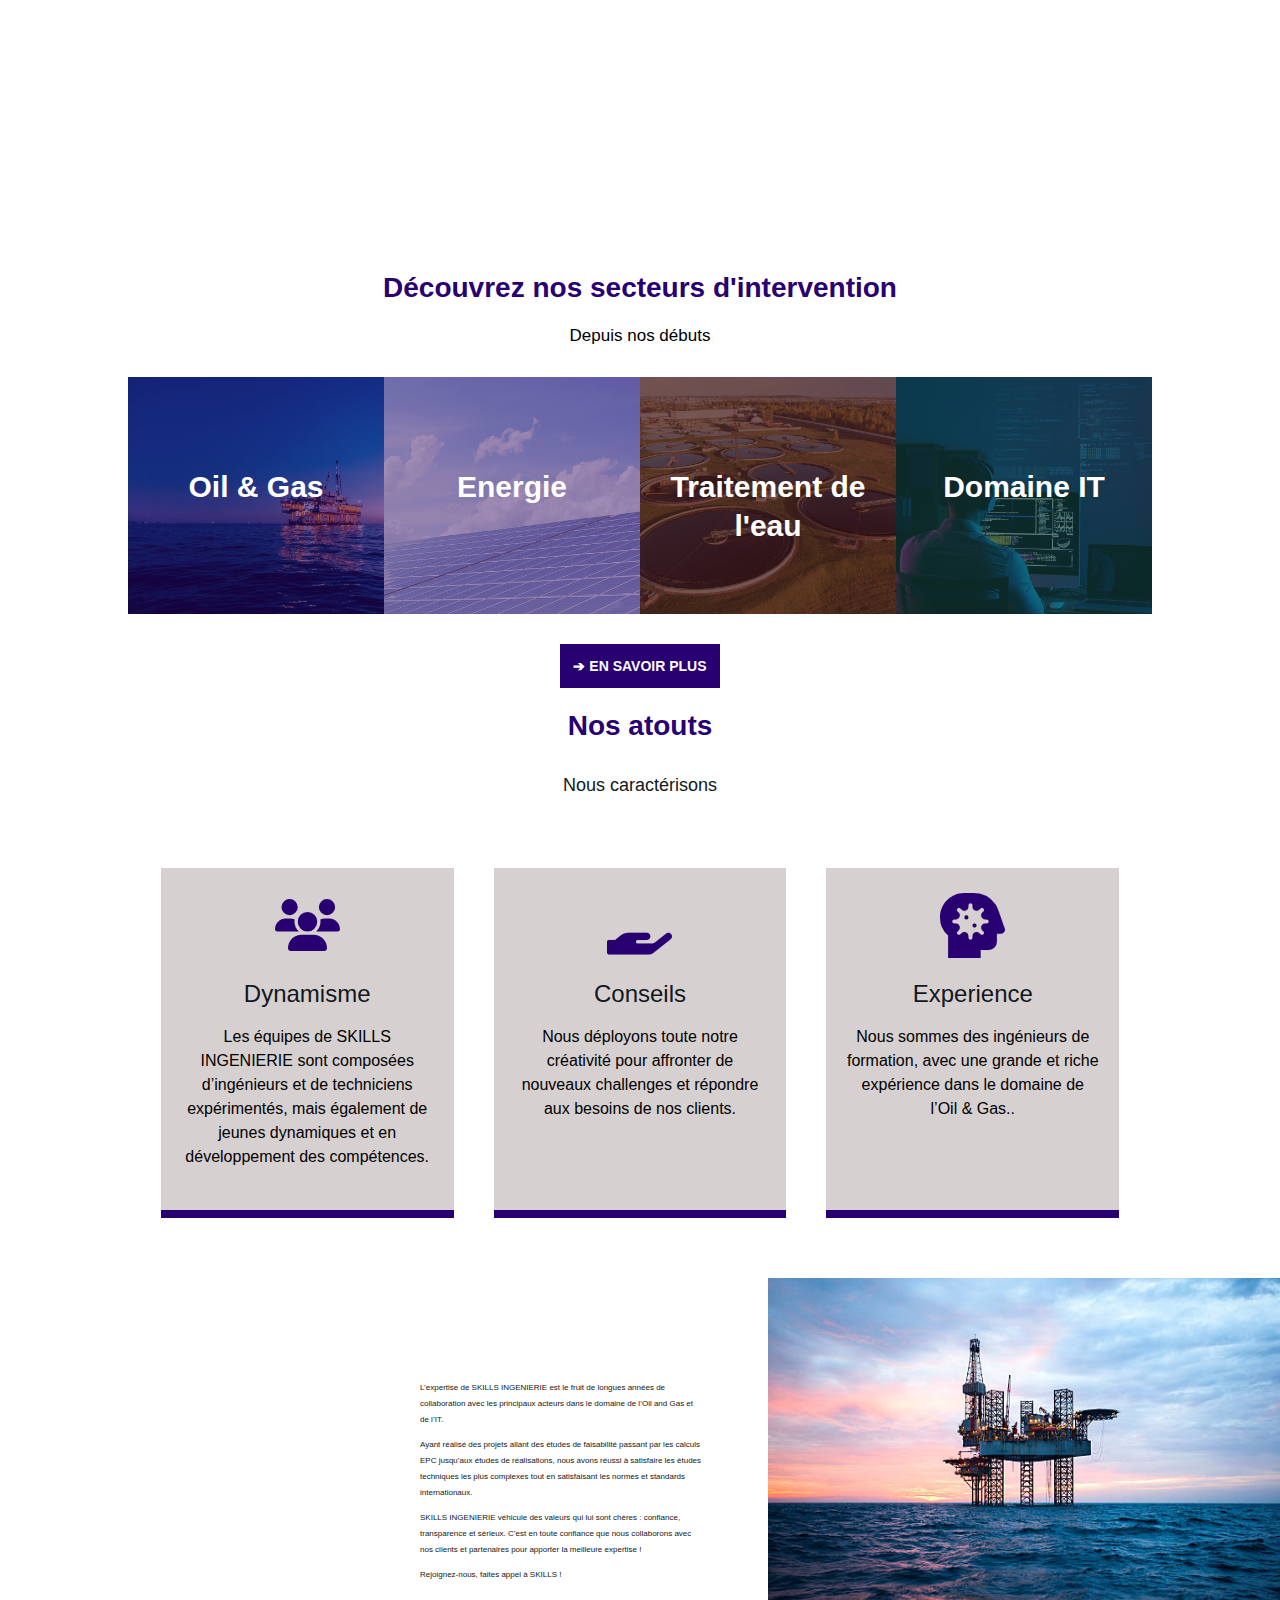
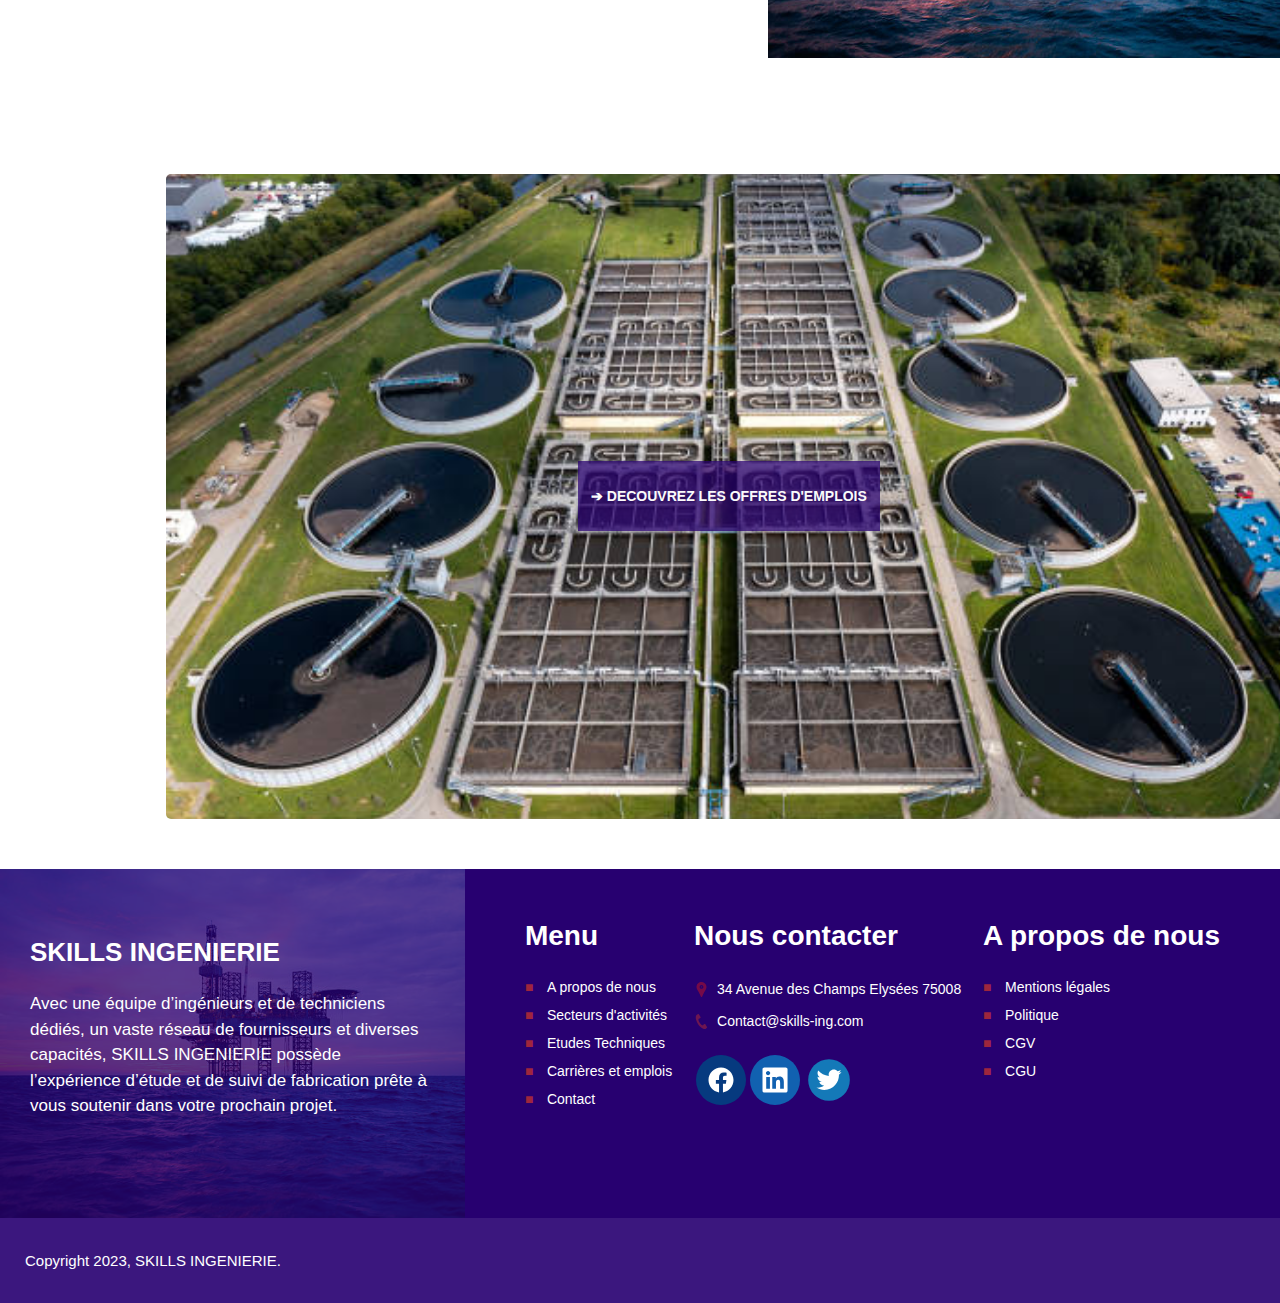
==== commit 965d67ec: "responsive adaptation 2" ====
--- a/Skills_ingenierie/index.html
+++ b/Skills_ingenierie/index.html
@@ -17,6 +17,28 @@
                 </div>
             </div>
             <div class="section-right">
+                <div class="second-menu-list">
+                    <div>
+                        <a href="#">A propos de nous</a>
+                    </div>
+                    <div>
+                        <a href="#">Secteur d'activité</a>
+                    </div>
+                    <div>
+                        <a href="#">Carrières et emplois</a>
+                    </div>
+                    <div>
+                        <a href="#">Etudes Techniques</a>
+                    </div>
+                </div>
+                <div class="language">
+                    <div class="fr">
+                        <a href="#">FR</a>
+                    </div>
+                    <div class="en">
+                        <a href="#">EN</a>
+                    </div>
+                </div>
                 <div class="search-menu">
                     <div class="search">
                         <form action="https://www.google.com?target='_blank'">
@@ -34,6 +56,11 @@
                             <i class="menu-icon"></i>
                         </button>
                     </div>
+                    <div class="Contact">
+                        <button class="contact-btn">
+                            <a class="contact-link">CONTACT</a>
+                        </button>
+                    </div>
                 </div>
             </div>
         
@@ -44,56 +71,6 @@
                 <a href="#">Carrières et emplois</a>
                 <a href="#">Etudes Techniques</a>
             </div>
-            <div class="second-header">
-                <div class="second-left-section">
-                    <div class="logo">
-                        <img src="images/logo.png" alt="logo" max-width="138px">
-                    </div>
-                </div>
-                <div class="second-section">
-                    <div class="second-menu-list">
-                        <div>
-                            <a href="#">A propos de nous</a>
-                        </div>
-                        <div>
-                            <a href="#">Secteur d'activité</a>
-                        </div>
-                        <div>
-                            <a href="#">Carrières et emplois</a>
-                        </div>
-                        <div>
-                            <a href="#">Etudes Techniques</a>
-                        </div>
-                    </div>
-                </div>
-                <div class="second-right-section">
-                        <div class="language">
-                            <div class="fr">
-                                <a href="#">FR</a>
-                            </div>
-                            <div class="en">
-                                <a href="#">EN</a>
-                            </div>
-                        </div>
-                        <div class="search">
-                            <form action="https://www.google.com?target='_blank'">
-                                <input type="text" placeholder="Recherche...">
-                            </form>
-                               <div>
-                                <button type="submit">
-                                    <i class="search-icon" href="#"></i>
-                                </button> 
-                               </div>
-                                               
-                        </div>
-                        <div class="Contact">
-                            <button class="contact-btn">
-                                <a class="contact-link">CONTACT</a>
-                            </button>
-                        </div>
-                </div>
-            </div>
-            
     </header>
     <main class="main">
         <section class="main-intro">
@@ -246,7 +223,10 @@
         </section>
         <section class="main-desc">
             <div class="img-desc">
-                <img src="images/platform1.jpg" width="100%" height="300px" alt="platforme petrolière">
+                <img src="images/platform1.jpg" width="100%" height="380px" alt="platforme petrolière">
+            </div>
+            <div class="img-desc-2">
+                <img src="images/technician.png" alt="">
             </div>
             <div class="desc">
                 <p>
--- a/Skills_ingenierie/style.css
+++ b/Skills_ingenierie/style.css
@@ -17,6 +17,7 @@
         color: inherit;
     }
 /* ----------------------------------------------------header------------------------------------------------------------ */
+
 .header{
     display: flex;
     flex-wrap: wrap;
@@ -43,6 +44,15 @@
     margin-left: 10px;
     max-width: 138px;
     /* height: 37px; */
+}
+
+.section-right{
+    display: flex;
+    flex-direction: row;
+}
+
+.language{
+    display: none;
 }
 
 .search-menu{
@@ -97,6 +107,8 @@
   }
   
 /* ----------------------------------Menu--------------------------- */
+
+
 .menu-btn{
     width: 42px;
     height: 42px;
@@ -136,7 +148,13 @@
     color: #000;
 }
 
-
+.second-menu-list{
+    display: none;
+}
+
+.Contact{
+    display: none;
+}
 
 /* ------------------------------------main-------------- */
 
@@ -232,7 +250,7 @@
     width: 100%;
     height: 100%;
     translate: -99.9%;
-    object-fit: contain;
+    object-fit: cover;
 }
 
 .description{
@@ -440,10 +458,8 @@
 }
 
 .strong-desc{
-    /* display: inline-block; */
     text-align: center;
     color: #000000;
-    /* background-color: #959393; */
 }
 
 .strong-desc h1{
@@ -471,17 +487,18 @@
     height: 65px;
     vertical-align: middle;
     margin-bottom: 20px;
-    opacity: 0.6;
-    color: #1b0249;
-    background: url(images/icons/users.svg) center center no-repeat / contain;
+    background-image: url(images/icons/users.svg);
+    background-position: center center;
+    background-repeat: no-repeat;
+    background-size: contain;
 }
 
 .strong-2::before{
-    background: url(images/icons/hand-holding.svg) center center no-repeat / contain;
+    background-image: url(images/icons/hand-holding.svg);
 }
 
 .strong-3::before{
-    background: url(images/icons/head-side.svg) center center no-repeat / contain;
+    background-image: url(images/icons/head-side.svg);
 }
 
 .strong-title{
@@ -495,6 +512,10 @@
     font-size: 16px;
     font-weight: 300;
     padding: 0 20px;
+}
+
+.img-desc-2{
+    display: none;
 }
 
 .desc{
@@ -519,7 +540,8 @@
     margin: 90px 10px 50px;
     height: 250px;
     border-radius: 5px;
-    background: url(images/water1.jpg);
+    background: url(images/water1.jpg)center center;
+    background-repeat: no-repeat;
 }
 
 .button-job{
@@ -637,77 +659,113 @@
 /*--------------------------------------media-------------------*/
 @media screen and (min-width : 560px) {
     /*--------------------------------------header-------------------*/
-    .main-header{
+
+    .menu{
         display: none;
     }
 
-    .second-header{
+    
+    
+    
+    
+    /* -------------------------------------------------- */
+    
+    .header{
         display: flex;
         justify-content: space-between;
         width: 100%;
-        height: 59px;
-    }
-
-    .second-header{
         max-width: 1240px;
+        height: 67px;
         margin: 0 auto;
         padding: 0 15px;
     }
-
-    .second-section{
-        /* margin: 20px 0; */
-        display: flex;
-        align-items: center;
-    }
-
-    .second-left-section{
-        width: 300px;
-    }
-
-    .second-right-section{
-        display: flex;
-        align-items: center;
-    }
-    
-    .language{
-        display: flex;
-        align-items: center;
-    }
-
-    .language div{
-        text-decoration: none;
-        margin: 0 2px;
-    }
-
-    .language a{
-        text-decoration: none;
-    }
-
-    .contact-btn{
+    
+    .logo img{
+        width: 120px;
+        /* margin-top: 13px; */
+    }
+    
+    /* .language{
+        display : inline;
+        } */
+        .language{
+            display: flex;
+            align-items: center;
+        }
+        
+        .language div{
+            text-decoration: none;
+            margin: 0 2px;
+        }
+        
+        .language a{
+            text-decoration: none;
+            font-size: 16px;
+            padding-left: 10px;
+        }
+        
+        .search-icon{
+            width: 30px;
+            height: 30px;
+        }
+        
+        .search input[type="text"] {
+            display: inline-block;
+            position: absolute;
+            right: 50px; /* Position initiale */
+            top: -9px;
+            width: 0;
+            opacity: 0; /* Initialement transparent */
+            transition: width 0.4s linear, opacity 0.4s linear; /* Transition sur largeur et opacité */
+            font-size: 16px;
+            padding: 8px;
+            margin-right: 10px;
+            border: 1px dashed #000000;
+            border-radius: 0;
+            outline: none;
+        }
+        
+        .Contact{
+            display: inline;
+        }
+
+        .contact-btn{
         width: 130px;
-        height: 42px;
+        height: 40px;
         margin: 0 15px;
         border: none;
-        border-radius: 2px;
+        border-radius: 3px;
+        opacity: 0.9;
         background-color: #280071;
         text-align: center;
     }
-
+    
     .contact-link{
         color:#fbfbfb;
-        font-size: 13px;
-    }
-
+        font-size: 14px;
+    }
+    
+    /* .second-menu-list{
+        display: flex;
+        flex-direction: row;
+        /* margin: 32px 40px; 
+    }
+
+    .second-menu-list div{
+        margin-left: 40px;
+        font-size: 10px;
+    } */
     .second-menu-list{
         display: flex;
         justify-content: space-between;
-        font-size: 16px;
+        /* font-size: 16px; */
+        margin: 20px 40px;
     }
 
     .second-menu-list a{
         text-decoration: none;
-        padding: 0 15px;
-        
+        padding: 0 16px;
+        font-size: 16px;
     }
     /*--------------------------------------main-------------------*/
     .slogan h1{
@@ -721,14 +779,23 @@
     .product{
         display: flex;
         flex-direction: row;
-        justify-content: space-around;
-        width: 80%;
+        justify-content: space-between;
+        width: 69%;
+        height: 143px;
         margin: 1.5% auto;
+        padding-left: 50px;
+        padding-right: 100px;
+        /* transform: translateY(-300px); */
     }
 
     .item h3{
+        /* font-size: 28px; */
         padding-bottom: 20px;
     }
+    
+    /*.item h3{
+        font-size: 28px;
+    } */
 
     .about-us{
         display: flex;
@@ -739,7 +806,7 @@
         width: 50%;
         /* transform: translateY(-17%); */
     }
-
+    
     .illustrate img{
         height: 120vh;
         object-fit: fill;
@@ -757,4 +824,68 @@
         flex-direction: row;
         margin: 30px 10%;
     }
+
+    .strong-point{
+        display: flex;
+        flex-direction: row;
+        margin: 0 11%;
+    }
+
+    .strong{
+        flex: 1;
+        margin: 40px 20px;
+    }
+
+    .img-desc{
+        width: 40%;
+        /* height: 200px; */
+        float: right;
+    }
+    
+    .img-desc-2{
+        display: flex;
+        /* width: 20%; */
+        height: 380px;
+        float: left;
+    }
+
+    .desc{
+        padding-left: 180px;
+    }
+
+    .job-offer{
+        /* height: 800px; */
+        width: 1120px;
+        height: 645px;
+        margin-left: 13%;
+        /* margin-right: 10%; */
+        background-size: cover;
+        background-color: #111820;
+    }
+
+    .main-footer{
+        display: flex;
+        flex-direction: row;
+        padding-bottom: 0;
+    }
+
+    .footer-background{
+        width: 37%;
+        height: 349px;
+        background-size: cover;
+    }
+
+    .footer-description{
+        height: 349px;
+    }
+
+    .useful{
+        display: flex;
+        flex-direction: row;
+        margin: 30px 30px;
+        justify-content: space-between;
+        width:60%;
+    }
+    
+   
 }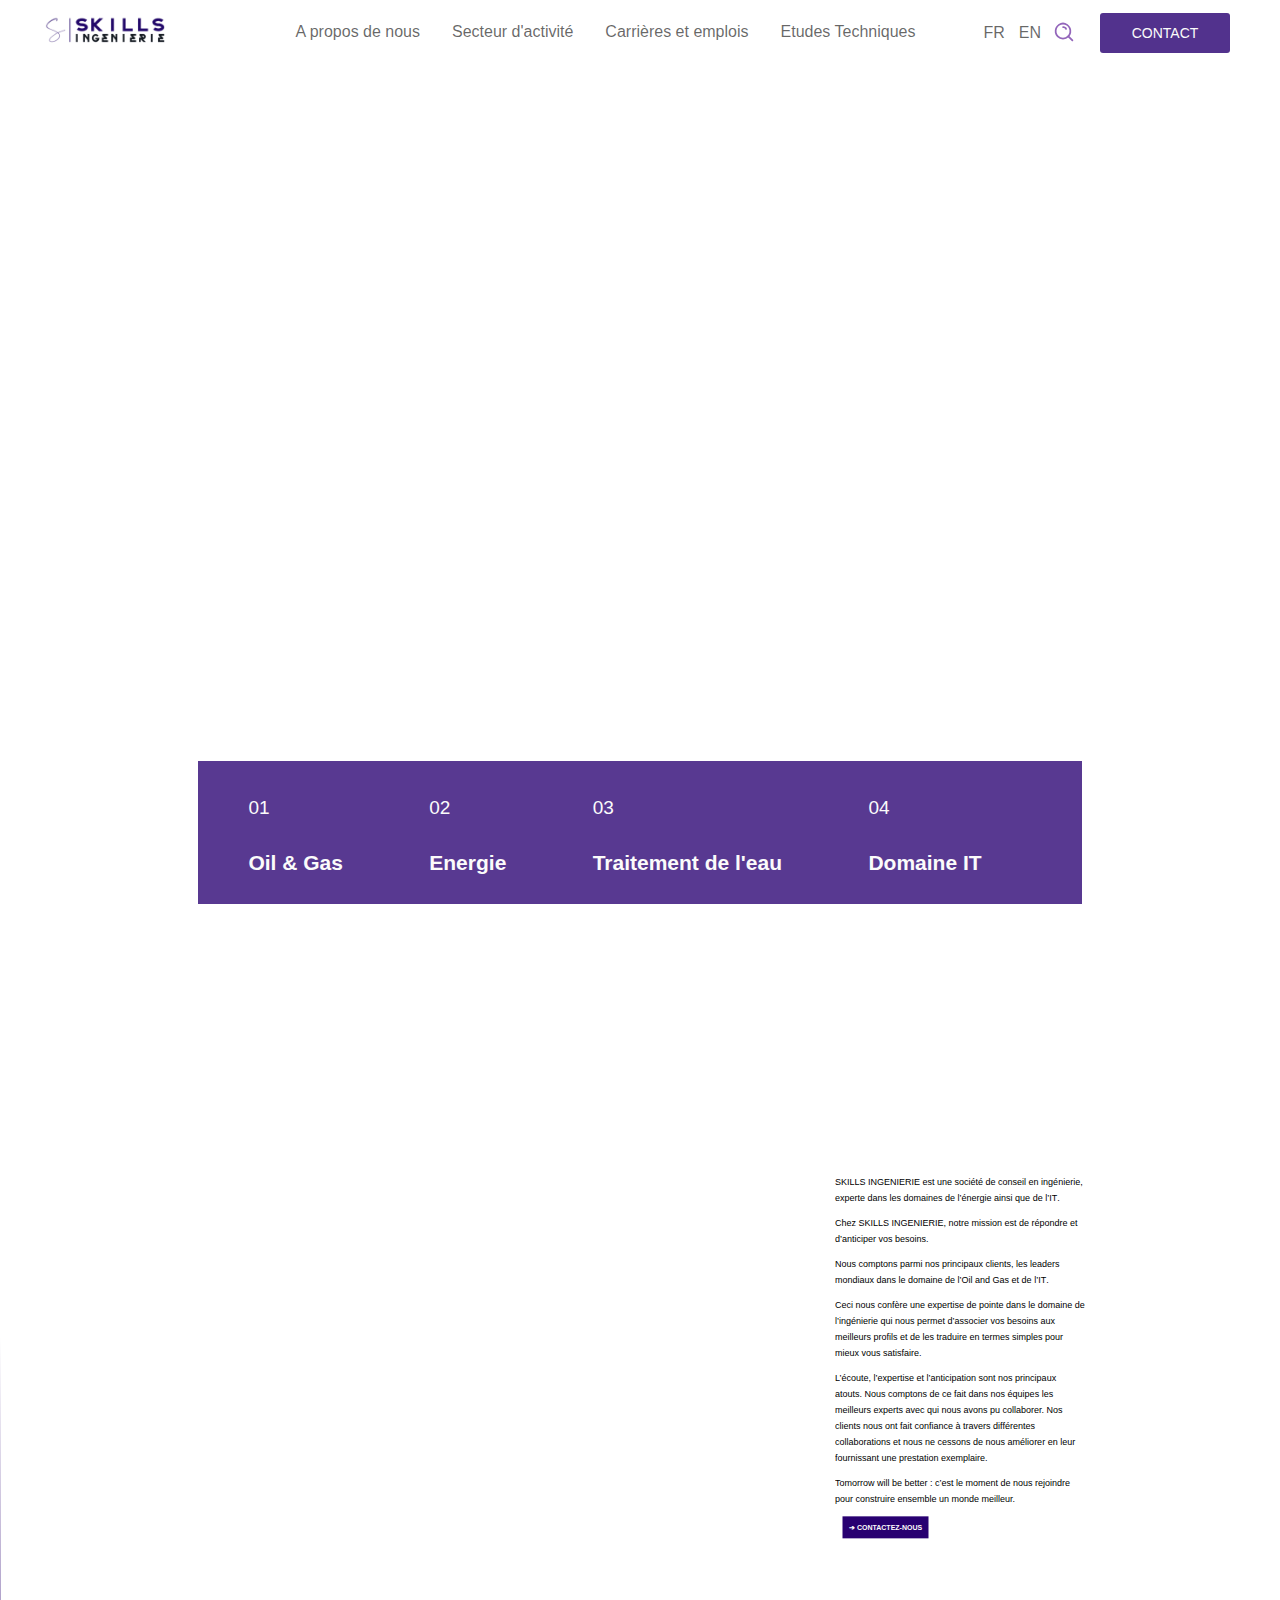
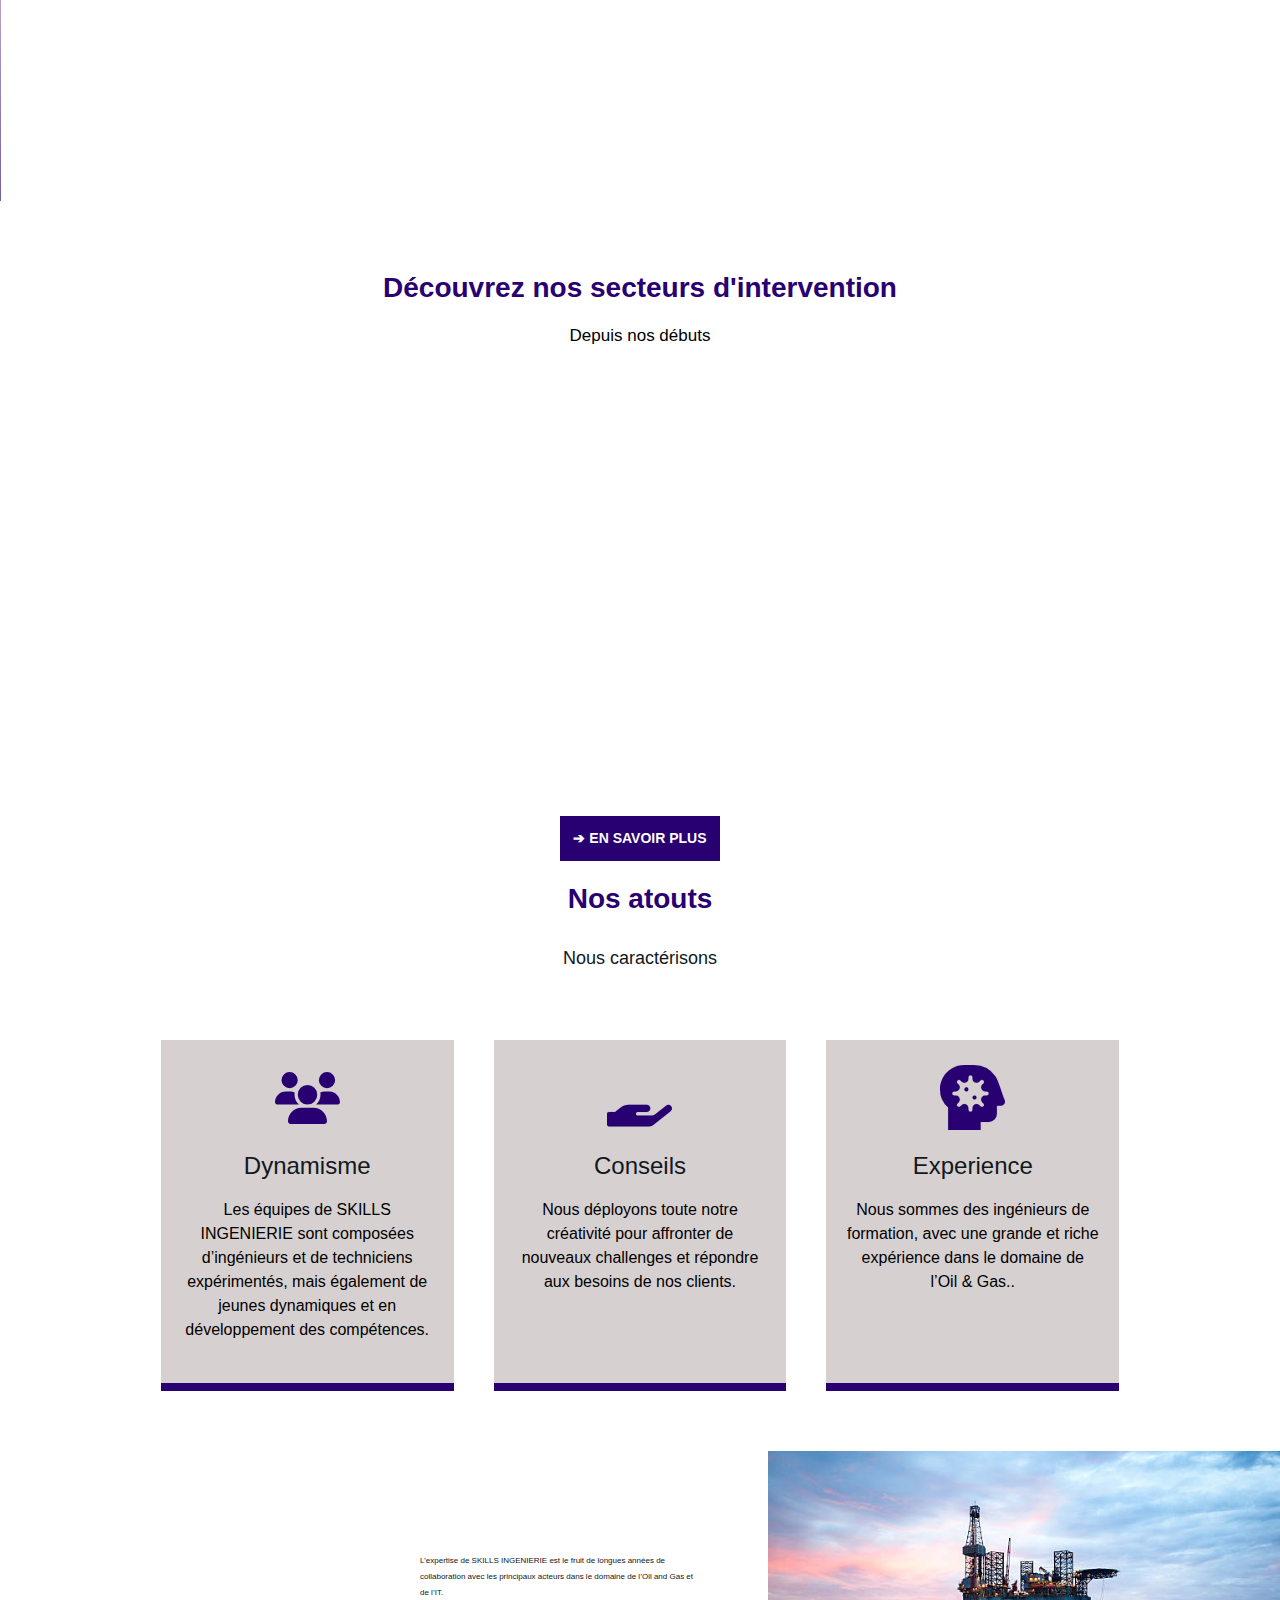
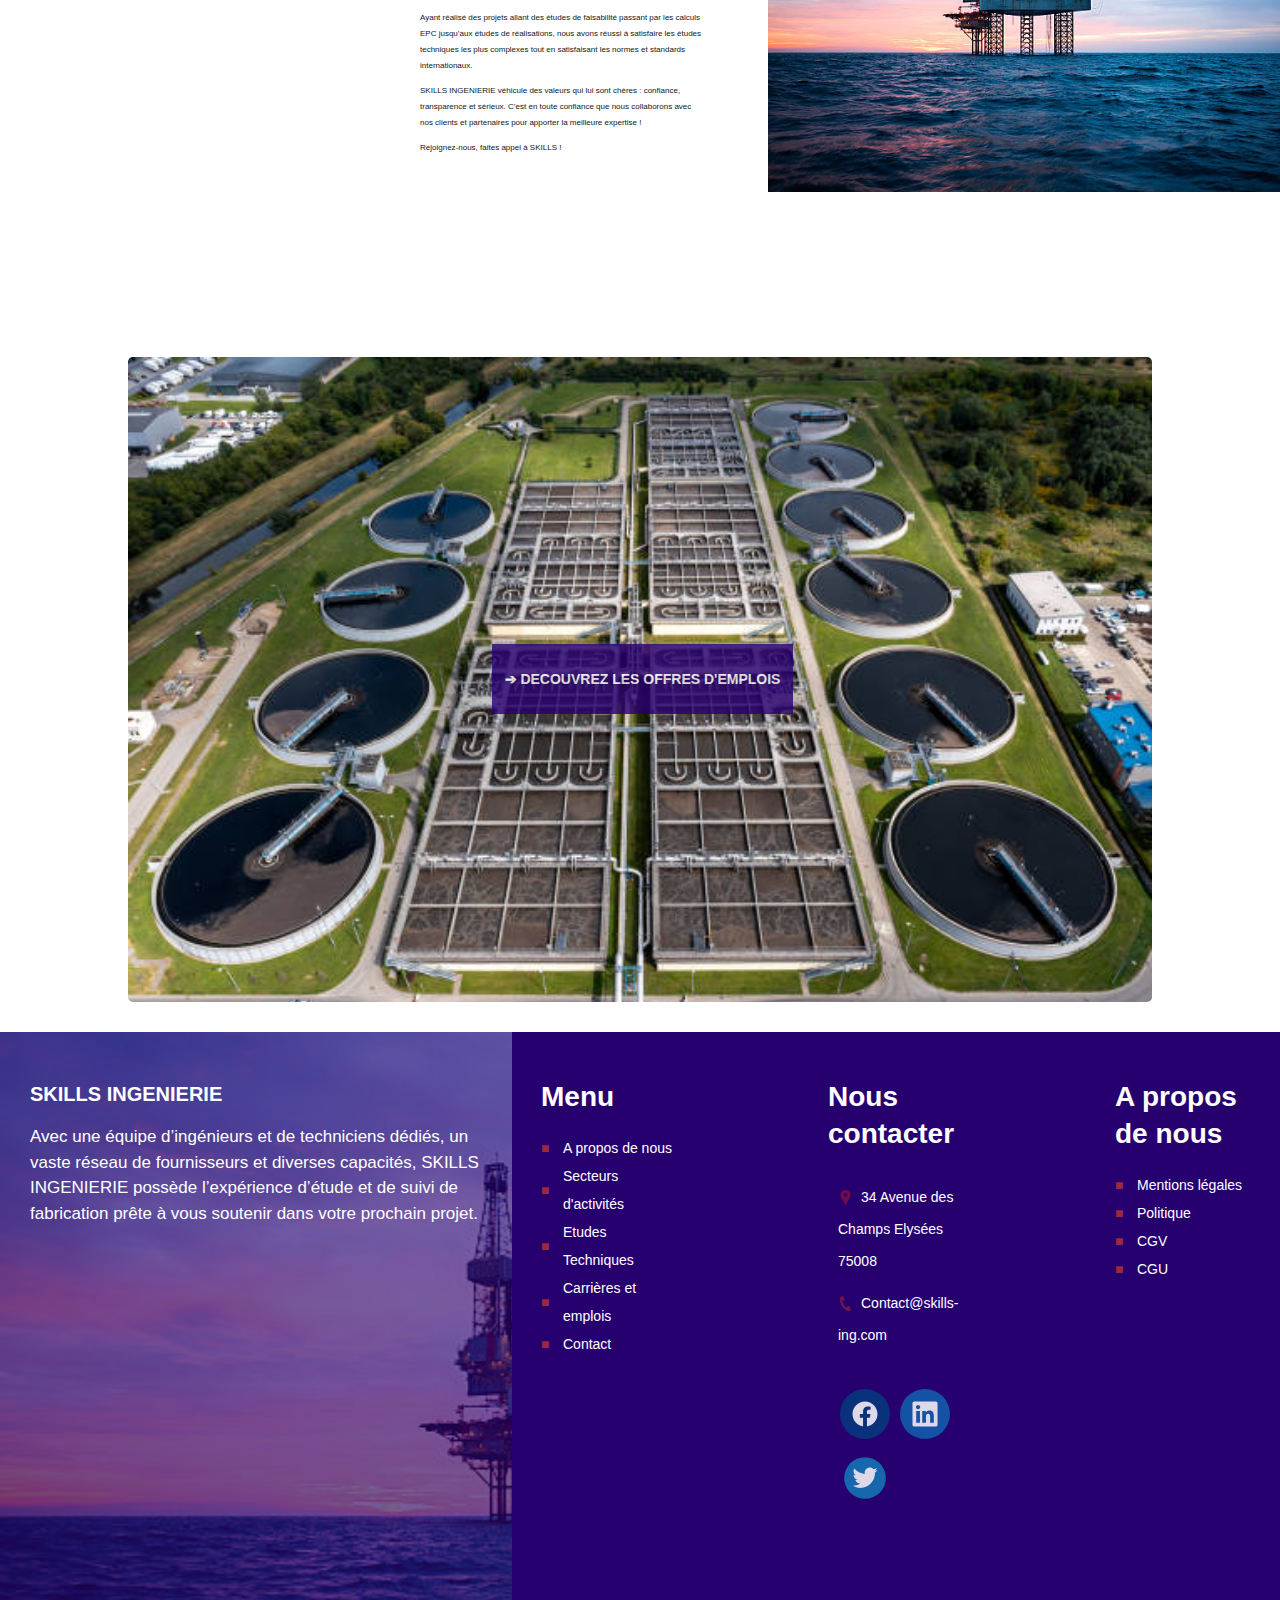
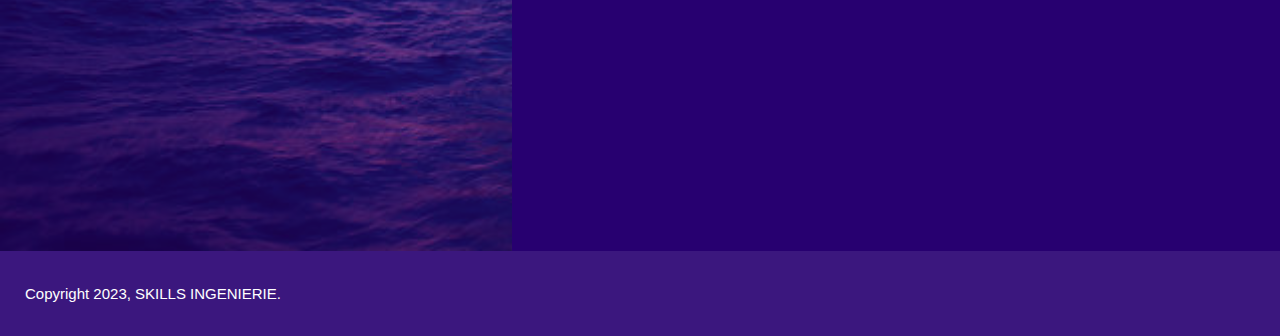
==== commit b15eaa9c: "recommandation fixed" ====
--- a/Skills_ingenierie/index.html
+++ b/Skills_ingenierie/index.html
@@ -19,7 +19,7 @@
             <div class="section-right">
                 <div class="second-menu-list">
                     <div>
-                        <a href="#">A propos de nous</a>
+                        <a target="_blank" href="test.html">A propos de nous</a>
                     </div>
                     <div>
                         <a href="#">Secteur d'activité</a>
@@ -66,7 +66,7 @@
         
         </div>
             <div class="menu-list">
-                <a href="#">A propos de nous</a>
+                <a target="_blank" href="test.html">A propos de nous</a>
                 <a href="#">Secteur d'activité</a>
                 <a href="#">Carrières et emplois</a>
                 <a href="#">Etudes Techniques</a>
@@ -223,7 +223,7 @@
         </section>
         <section class="main-desc">
             <div class="img-desc">
-                <img src="images/platform1.jpg" width="100%" height="380px" alt="platforme petrolière">
+                <img src="images/platform1.jpg" width="100%" height="100%" alt="platforme petrolière">
             </div>
             <div class="img-desc-2">
                 <img src="images/technician.png" alt="">
--- a/Skills_ingenierie/style.css
+++ b/Skills_ingenierie/style.css
@@ -3,7 +3,6 @@
 }
 
 body{
-    /* background-color: #f1f1f1; */
     font-family:"Cairo", sans-serif;
     font-size: 14px;
     line-height: 1.3;
@@ -43,7 +42,6 @@
     padding: 13px 0;
     margin-left: 10px;
     max-width: 138px;
-    /* height: 37px; */
 }
 
 .section-right{
@@ -71,16 +69,12 @@
     height: 25px;
     vertical-align: middle;
     margin-top: -2px;
-    /* margin-right: 8px; */
     opacity: 0.6;
     background: url(images/icons/search.svg) center center / contain no-repeat;
 }
 
 .search button {
     position: relative;
-    /* right: 0;
-    top: 0;
-    bottom: 0;  */
     background: none;
     border: none;
     cursor: pointer;
@@ -128,14 +122,13 @@
     vertical-align: middle;
     margin-top: -2px;
     opacity: 0.6;
-    /* background: url(images/icons/menu1.svg) center center / contain no-repeat; */
 }
 
 .menu-list{
     display: none;
     flex-direction: column;
     width: 100%;
-    /* background: #626161; */
+    background: #ffffff;
 }
 
 .menu-list a{
@@ -167,17 +160,12 @@
 }
 
 .bg-v{
-    /* width: 100%;
-    height: 100vh;
-    position: absolute;
-    overflow: hidden; */
     position: absolute;
     top: 0;
     left: 0;
     width: 100%;
     height: 100%;
     object-fit: cover; /* Important pour que la vidéo couvre toute la surface */
-    /* transform: translate(-50%, -52%); */
     z-index: -1;
 }
 
@@ -241,20 +229,32 @@
     font-weight: 500;
 }
 .about-us{
-    /* background: #000; */
     transform: translateY(-50px);
 }
 
+.illustrate{
+    position: relative;
+    translate: -99.9%;
+}
+
+.illustrate::before {
+    content: '';
+    position: absolute;
+    top: 0;
+    left: 0;
+    width: 100%;
+    height: 100%;
+    background: linear-gradient(to top, #270070 0%, #270070 0%,#27007000 50%, #27007000 100%); /* Dégradé noir vers transparent */
+    z-index: 1;
+}
 
 .illustrate img{
     width: 100%;
     height: 100%;
-    translate: -99.9%;
     object-fit: cover;
 }
 
 .description{
-    /* background: #000; */
     padding-left: 10px;
     transform: scale(0.5); /* Réduit à 50% de sa taille */
     transition: transform 2s ease, translate 1.5s ease-in ;    
@@ -272,7 +272,6 @@
     font-size: 18px;
     line-height: 2rem;
     font-weight: 100;
-    /* translate: 73%; */
     
 }
 
@@ -283,6 +282,11 @@
     background-color: #280071;
 }
 
+.button:hover{
+    transform: translateY(-8px); 
+    transition: transform 0.3s ease;
+}
+
 .button a{
     color: #fbfbfb;
     font-weight: bold;
@@ -314,27 +318,25 @@
 }
 
 .areas-illustration a{
-    padding-top: 90px;
     text-align: center;
     width: 100%;
     height: 100%;
-    /* background-color: #000; */
 }
 
 .area-content {
     width: 100%;
-    height: 237px;
     background-position: center center;
     background-repeat: no-repeat;
-    background-size: contain;
+    background-size: cover;
+    opacity: 0;
     
 }
 
 .oil-bg{
     display: flex;
     width: 100%;
-    height: 237px;
-    background: url(images/oil&gas3.jpg) center center;
+    height: 77vw;
+    background: url(images/oil&gas3.jpg) ;
     background-size: cover; /* Pour couvrir toute la zone */
     position: relative; 
 }
@@ -342,8 +344,8 @@
 .energie-bg {
     display: flex;
     width: 100%;
-    height: 237px;
-    background: url(images/photovoltaic.jpg) center center;
+    height: 77vw;
+    background: url(images/photovoltaic.jpg);
     background-size: cover; /* Pour couvrir toute la zone */
     position: relative; 
 }
@@ -351,8 +353,8 @@
 .water-bg {
     display: flex;
     width: 100%;
-    height: 237px;
-    background: url(images/water2.jpg) center center;
+    height: 77vw;
+    background: url(images/water2.jpg);
     background-size: cover; /* Pour couvrir toute la zone */
     position: relative; 
 }
@@ -360,16 +362,11 @@
 .tech-bg{
     display: flex;
     width: 100%;
-    height: 237px;
-    background: url(images/software.jpg) center center;
+    height: 77vw;
+    background: url(images/software.jpg);
     background-size: cover; /* Pour couvrir toute la zone */
     position: relative; 
 }
-
-/* .test{
-    background-color: #000;
-} */
-
 
 .oil-bg::before {
     content: "";
@@ -439,6 +436,7 @@
 .energie,
 .water,
 .tech{
+    align-content:center;
     position: relative; /* Pour que le texte soit au-dessus de l'overlay */
     z-index: 2;
     color: #ffff;
@@ -450,11 +448,6 @@
     display: flex;
     justify-content: center;
     margin: 20px;
-}
-
-.knowmore :hover {
-    transform: translateY(-8px); 
-    transition: transform 0.3s ease; 
 }
 
 .strong-desc{
@@ -537,11 +530,21 @@
     align-items: center;
     justify-content: center;
     padding-left: 5px;
-    margin: 90px 10px 50px;
-    height: 250px;
+    margin-top: 100px;
+    margin-left: 15px;
+    margin-right: 15px;
+    margin-bottom: 30px;
+    height: 525px;
     border-radius: 5px;
-    background: url(images/water1.jpg)center center;
+    background: url(images/water1.jpg);
     background-repeat: no-repeat;
+    background-size: cover;
+}
+
+.button-job:hover{
+    opacity: 1;
+    transform: translateY(-8px); 
+    transition: transform 0.3s ease;
 }
 
 .button-job{
@@ -550,7 +553,8 @@
     padding: 13px;
     align-items: center;
     height: 70px;
-    background-color: #280071b9;
+    opacity: 0.8;
+    background-color: #280071;
 }
 
 .button-job a{
@@ -573,15 +577,18 @@
 }
 
 .footer-background{
-    background: url(images/platform1.jpg);
+    height: 400px;
+    background: url(images/platform1.jpg) no-repeat;
 }
 
 .footer-description{
-    padding: 45px 30px;
+    height: 400px;
+    align-items: center;
+    padding: 140px 60px;
     font-size: 17px;
     line-height: 1.5em;
     color: #fff;
-    background-color: #280071c3;
+    background-color: #280071a1;
 }
 
 .footer-description h3{
@@ -644,6 +651,18 @@
     margin: 0 2px;
 }
 
+.facebook,
+.linkedin,
+.twitter{
+    opacity: 0.85;
+}
+
+.facebook:hover,
+.linkedin:hover,
+.twitter:hover{
+    opacity: 1;
+}
+
 .rights{
     display: flex;
     align-items: center;
@@ -657,235 +676,262 @@
     font-size: 15px;
 }
 /*--------------------------------------media-------------------*/
-@media screen and (min-width : 560px) {
-    /*--------------------------------------header-------------------*/
-
-    .menu{
-        display: none;
+/*--------------------------------------largeur minimum de 600px-------------------*/
+@media screen and (min-width : 600px) {
+    .areas-illustration{
+        flex-direction: row;
+        margin: 30px 15px;
+        }
+    
+    .oil-bg,
+    .energie-bg,
+    .water-bg,
+    .tech-bg{
+        height: 32vw; 
     }
 
-    
-    
-    
-    
-    /* -------------------------------------------------- */
-    
-    .header{
-        display: flex;
-        justify-content: space-between;
-        width: 100%;
-        max-width: 1240px;
-        height: 67px;
-        margin: 0 auto;
-        padding: 0 15px;
+/*-----------------------Footer------------------------ */
+.main-footer{
+    display: flex;
+    flex-direction: row;
+    padding-bottom: 0;
+    }
+   
+.footer-background{
+width: 40vw;
+height: 64vw;
+background-size: cover;
+}
+
+.footer-description{
+    padding: 50px 30px;
+    width: 40vw;
+    height: 64vw;
+}
+
+.footer-description h3{
+    font-size: 20px;
+    margin: 0;
+}
+
+.useful{
+display: flex;
+flex-direction: row;
+padding: 24px;
+justify-content: space-between;
+width:60%;
+}
+
+.useful h1{
+    display: flex;
+    flex-wrap: wrap;
+}
+
+.useful div{
+    width: 146px;
+    padding: 5px;
+}
+
+.social-media{
+    flex-direction: row;
+    flex-wrap: wrap;
+}
+
+.social-media div{
+    width: 60px;
+}
+}
+
+/*--------------------------------------largeur minimum de 900px-------------------*/
+@media screen and (min-width : 900px) {
+/*--------------------------------------header-------------------*/   
+
+.header{
+    display: flex;
+    justify-content: space-between;
+    width: 100%;
+    max-width: 1240px;
+    height: 67px;
+    margin: 0 auto;
+    padding: 0 15px;
+}
+
+.logo img{
+    width: 120px;
+}
+
+
+
+/*--------------------------------------main-------------------*/
+.slogan h1{
+font-size: 47px;
+font-weight: 500;
+}
+.slogan h2{
+font-size: 50px;
+}
+
+.about-us{
+display: flex;
+flex-direction: row;
+}
+
+.illustrate{
+width: 50%;
+}
+
+.illustrate img{
+object-fit: fill;
+}
+
+.description{
+width: 50%;
+padding: 60px 70px;
+}
+
+.strong-point{
+display: flex;
+flex-direction: row;
+margin: 0 11%;
+}
+
+.strong{
+flex: 1;
+margin: 40px 20px;
+}
+
+.desc{
+padding-left: 180px;
+}
+
+.job-offer{
+width: 80%;
+height: 645px;
+margin-left: 10%;
+background-size: cover;
+background-color: #111820;
+}
+
+/*--------------------------Footer----------------------*/
+
+}
+
+@media screen and (min-width : 1200px) {
+/*------------------------Header----------------------*/
+.menu{
+    display: none;
+} 
+
+.language{
+    display: flex;
+    align-items: center;
+}
+
+.language div{
+    text-decoration: none;
+    margin: 0 2px;
+}
+
+.language a{
+    text-decoration: none;
+    font-size: 16px;
+    padding-left: 10px;
+}
+
+.search-icon{
+    width: 30px;
+    height: 30px;
+}
+
+.search input[type="text"] {
+    display: inline-block;
+    position: absolute;
+    right: 50px;
+    top: -9px;
+    width: 0;
+    opacity: 0; /* Initialement transparent */
+    transition: width 0.4s linear, opacity 0.4s linear; /* Transition sur largeur et opacité */
+    font-size: 16px;
+    padding: 8px;
+    margin-right: 10px;
+    border: 1px dashed #000000;
+    border-radius: 0;
+    outline: none;
+}
+
+.Contact{
+    display: inline;
+    }
+
+.contact-btn:hover{
+    opacity: 1;
+    transition: opacity 0.2s linear;
+    }
+
+.contact-btn{
+    width: 130px;
+    height: 40px;
+    margin: 0 15px;
+    border: none;
+    border-radius: 3px;
+    opacity: 0.8;
+    background-color: #280071;
+    text-align: center;
+}
+
+
+.contact-link{
+color:#fbfbfb;
+font-size: 14px;
+}
+
+.second-menu-list{
+    display: flex;
+    justify-content: space-between;
+    /* font-size: 16px; */
+    margin: 20px 40px;
+}
+
+.second-menu-list div:hover{
+    color: #280071;
+    transform: scale(1.1);
+    transition: transform 0.5s ease, color 0.5s ease;
+}
+
+.second-menu-list a{
+    text-decoration: none;
+    padding: 0 16px;
+    font-size: 16px;
+}
+
+/*------------------------main-------------------------*/
+
+.product{
+    display: flex;
+    flex-direction: row;
+    justify-content: space-between;
+    width: 69%;
+    height: 143px;
+    margin: 1.5% auto;
+    padding-left: 50px;
+    padding-right: 100px;
     }
     
-    .logo img{
-        width: 120px;
-        /* margin-top: 13px; */
+.item h3{
+/* font-size: 28px; */
+padding-bottom: 20px;
+}
+
+.img-desc{
+    width: 40%;
+    /* height: 200px; */
+    float: right;
+}
+
+.img-desc-2{
+    display: flex;
+    /* width: 20%; */
+    height: 380px;
+    float: left;
     }
-    
-    /* .language{
-        display : inline;
-        } */
-        .language{
-            display: flex;
-            align-items: center;
-        }
-        
-        .language div{
-            text-decoration: none;
-            margin: 0 2px;
-        }
-        
-        .language a{
-            text-decoration: none;
-            font-size: 16px;
-            padding-left: 10px;
-        }
-        
-        .search-icon{
-            width: 30px;
-            height: 30px;
-        }
-        
-        .search input[type="text"] {
-            display: inline-block;
-            position: absolute;
-            right: 50px; /* Position initiale */
-            top: -9px;
-            width: 0;
-            opacity: 0; /* Initialement transparent */
-            transition: width 0.4s linear, opacity 0.4s linear; /* Transition sur largeur et opacité */
-            font-size: 16px;
-            padding: 8px;
-            margin-right: 10px;
-            border: 1px dashed #000000;
-            border-radius: 0;
-            outline: none;
-        }
-        
-        .Contact{
-            display: inline;
-        }
-
-        .contact-btn{
-        width: 130px;
-        height: 40px;
-        margin: 0 15px;
-        border: none;
-        border-radius: 3px;
-        opacity: 0.9;
-        background-color: #280071;
-        text-align: center;
-    }
-    
-    .contact-link{
-        color:#fbfbfb;
-        font-size: 14px;
-    }
-    
-    /* .second-menu-list{
-        display: flex;
-        flex-direction: row;
-        /* margin: 32px 40px; 
-    }
-
-    .second-menu-list div{
-        margin-left: 40px;
-        font-size: 10px;
-    } */
-    .second-menu-list{
-        display: flex;
-        justify-content: space-between;
-        /* font-size: 16px; */
-        margin: 20px 40px;
-    }
-
-    .second-menu-list a{
-        text-decoration: none;
-        padding: 0 16px;
-        font-size: 16px;
-    }
-    /*--------------------------------------main-------------------*/
-    .slogan h1{
-        font-size: 47px;
-        font-weight: 500;
-    }
-    .slogan h2{
-        font-size: 50px;
-    }
-
-    .product{
-        display: flex;
-        flex-direction: row;
-        justify-content: space-between;
-        width: 69%;
-        height: 143px;
-        margin: 1.5% auto;
-        padding-left: 50px;
-        padding-right: 100px;
-        /* transform: translateY(-300px); */
-    }
-
-    .item h3{
-        /* font-size: 28px; */
-        padding-bottom: 20px;
-    }
-    
-    /*.item h3{
-        font-size: 28px;
-    } */
-
-    .about-us{
-        display: flex;
-        flex-direction: row;
-    }
-
-    .illustrate{
-        width: 50%;
-        /* transform: translateY(-17%); */
-    }
-    
-    .illustrate img{
-        height: 120vh;
-        object-fit: fill;
-    }
-
-    .description{
-        width: 50%;
-        padding: 60px 70px;
-    }
-    .oil-gas{
-        width: 100%;
-    }
-
-    .areas-illustration{
-        flex-direction: row;
-        margin: 30px 10%;
-    }
-
-    .strong-point{
-        display: flex;
-        flex-direction: row;
-        margin: 0 11%;
-    }
-
-    .strong{
-        flex: 1;
-        margin: 40px 20px;
-    }
-
-    .img-desc{
-        width: 40%;
-        /* height: 200px; */
-        float: right;
-    }
-    
-    .img-desc-2{
-        display: flex;
-        /* width: 20%; */
-        height: 380px;
-        float: left;
-    }
-
-    .desc{
-        padding-left: 180px;
-    }
-
-    .job-offer{
-        /* height: 800px; */
-        width: 1120px;
-        height: 645px;
-        margin-left: 13%;
-        /* margin-right: 10%; */
-        background-size: cover;
-        background-color: #111820;
-    }
-
-    .main-footer{
-        display: flex;
-        flex-direction: row;
-        padding-bottom: 0;
-    }
-
-    .footer-background{
-        width: 37%;
-        height: 349px;
-        background-size: cover;
-    }
-
-    .footer-description{
-        height: 349px;
-    }
-
-    .useful{
-        display: flex;
-        flex-direction: row;
-        margin: 30px 30px;
-        justify-content: space-between;
-        width:60%;
-    }
-    
-   
 }